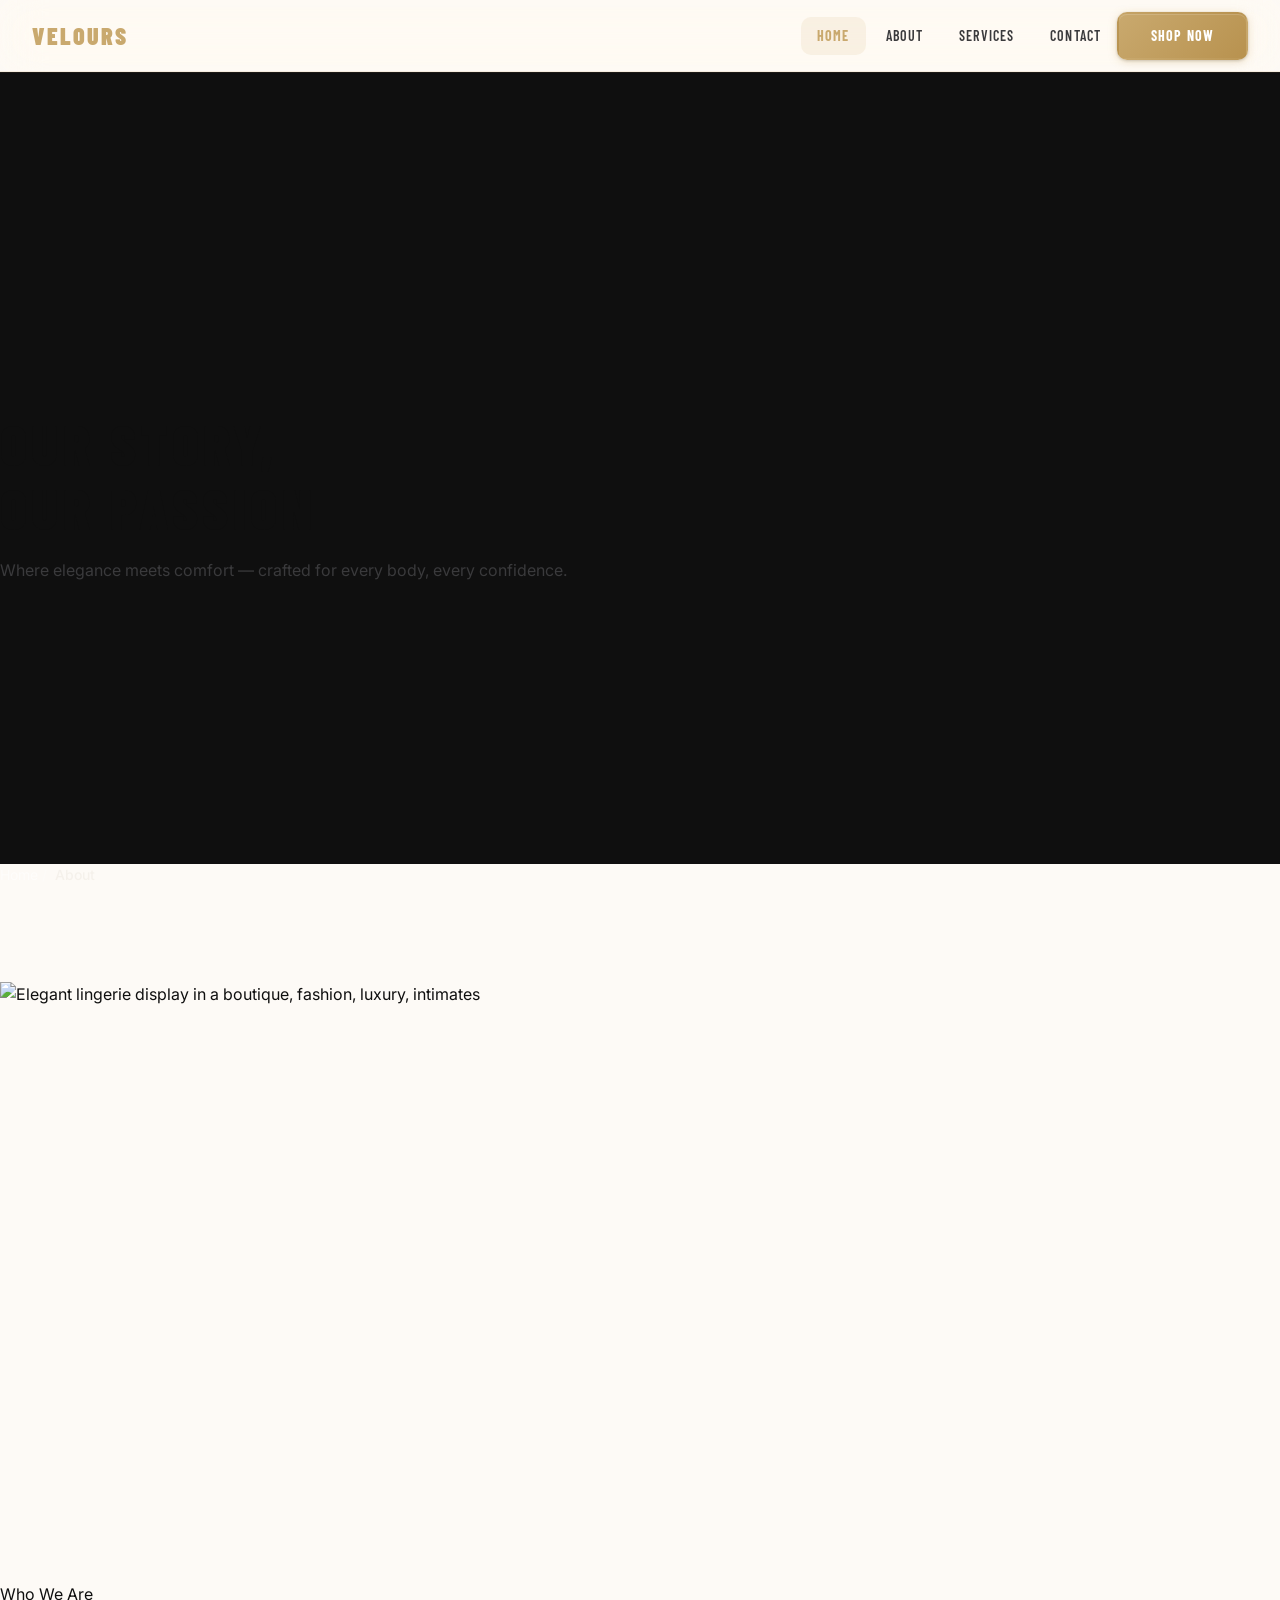
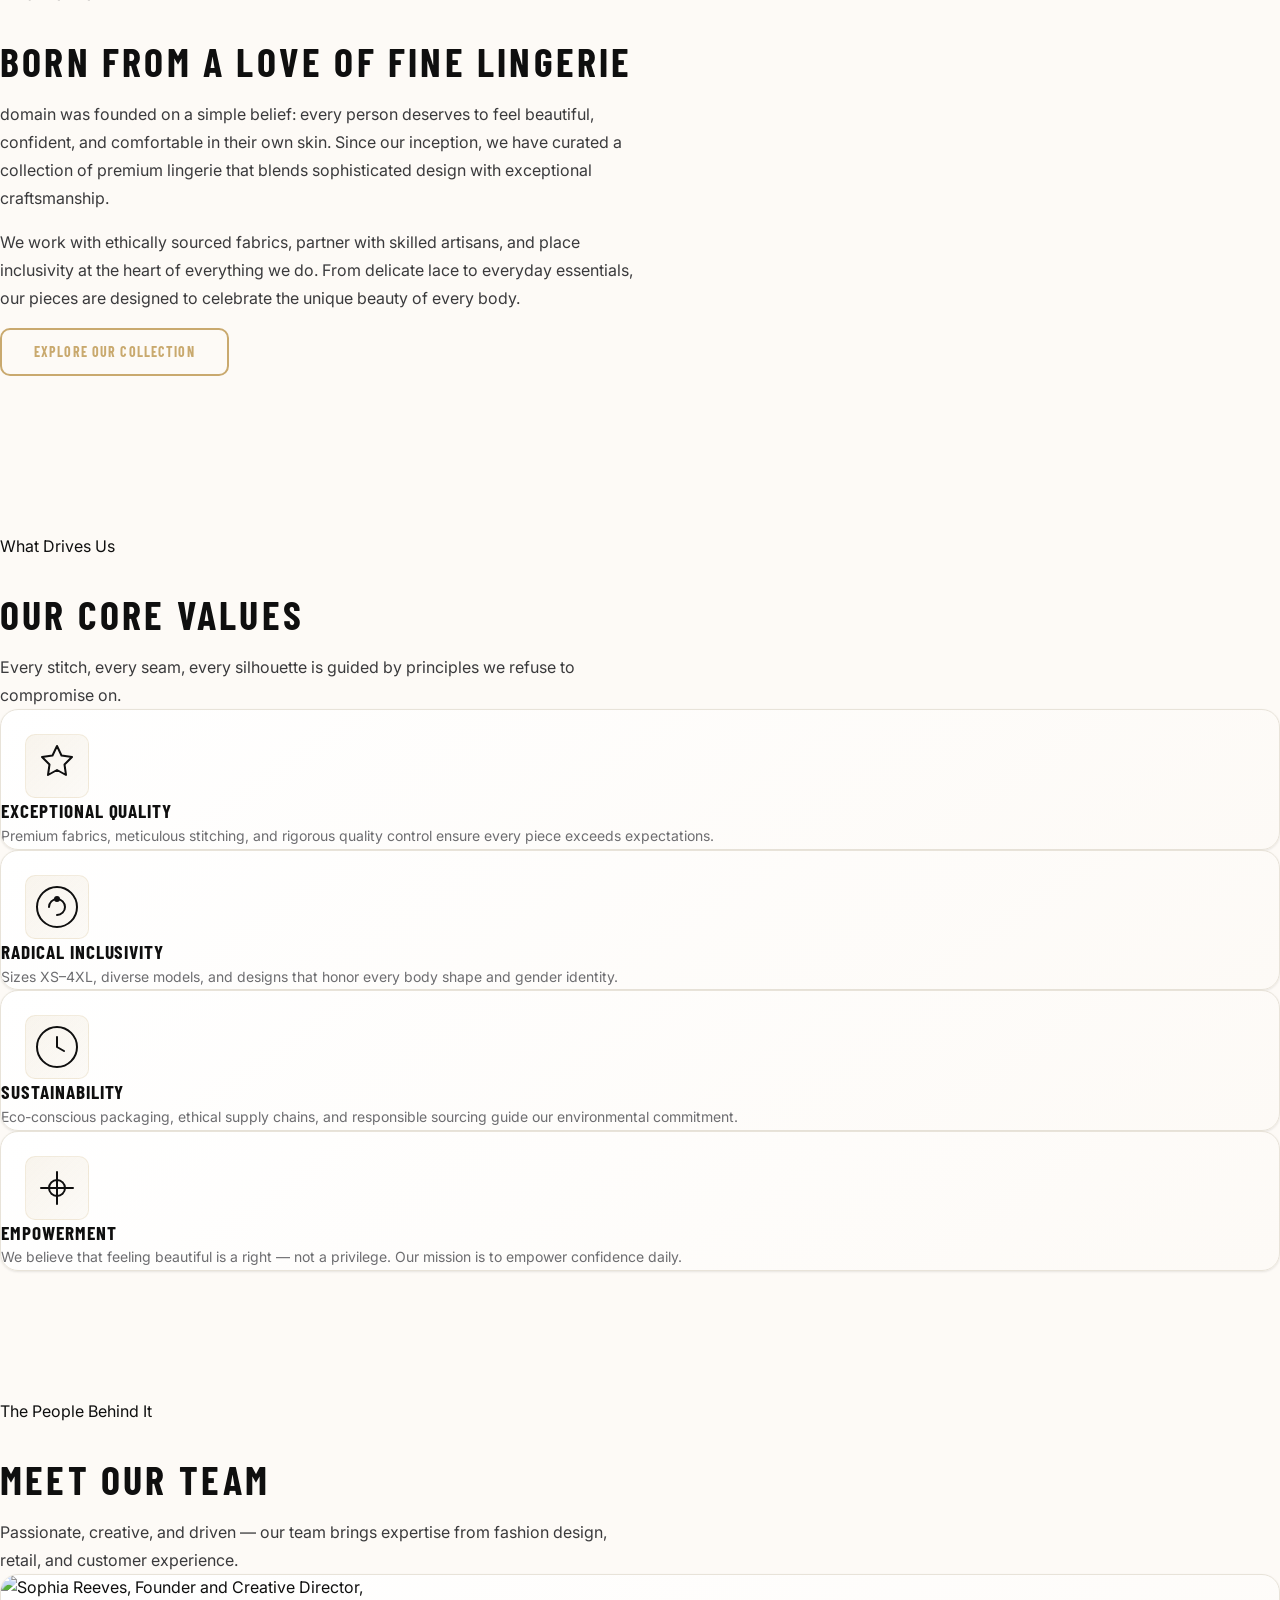
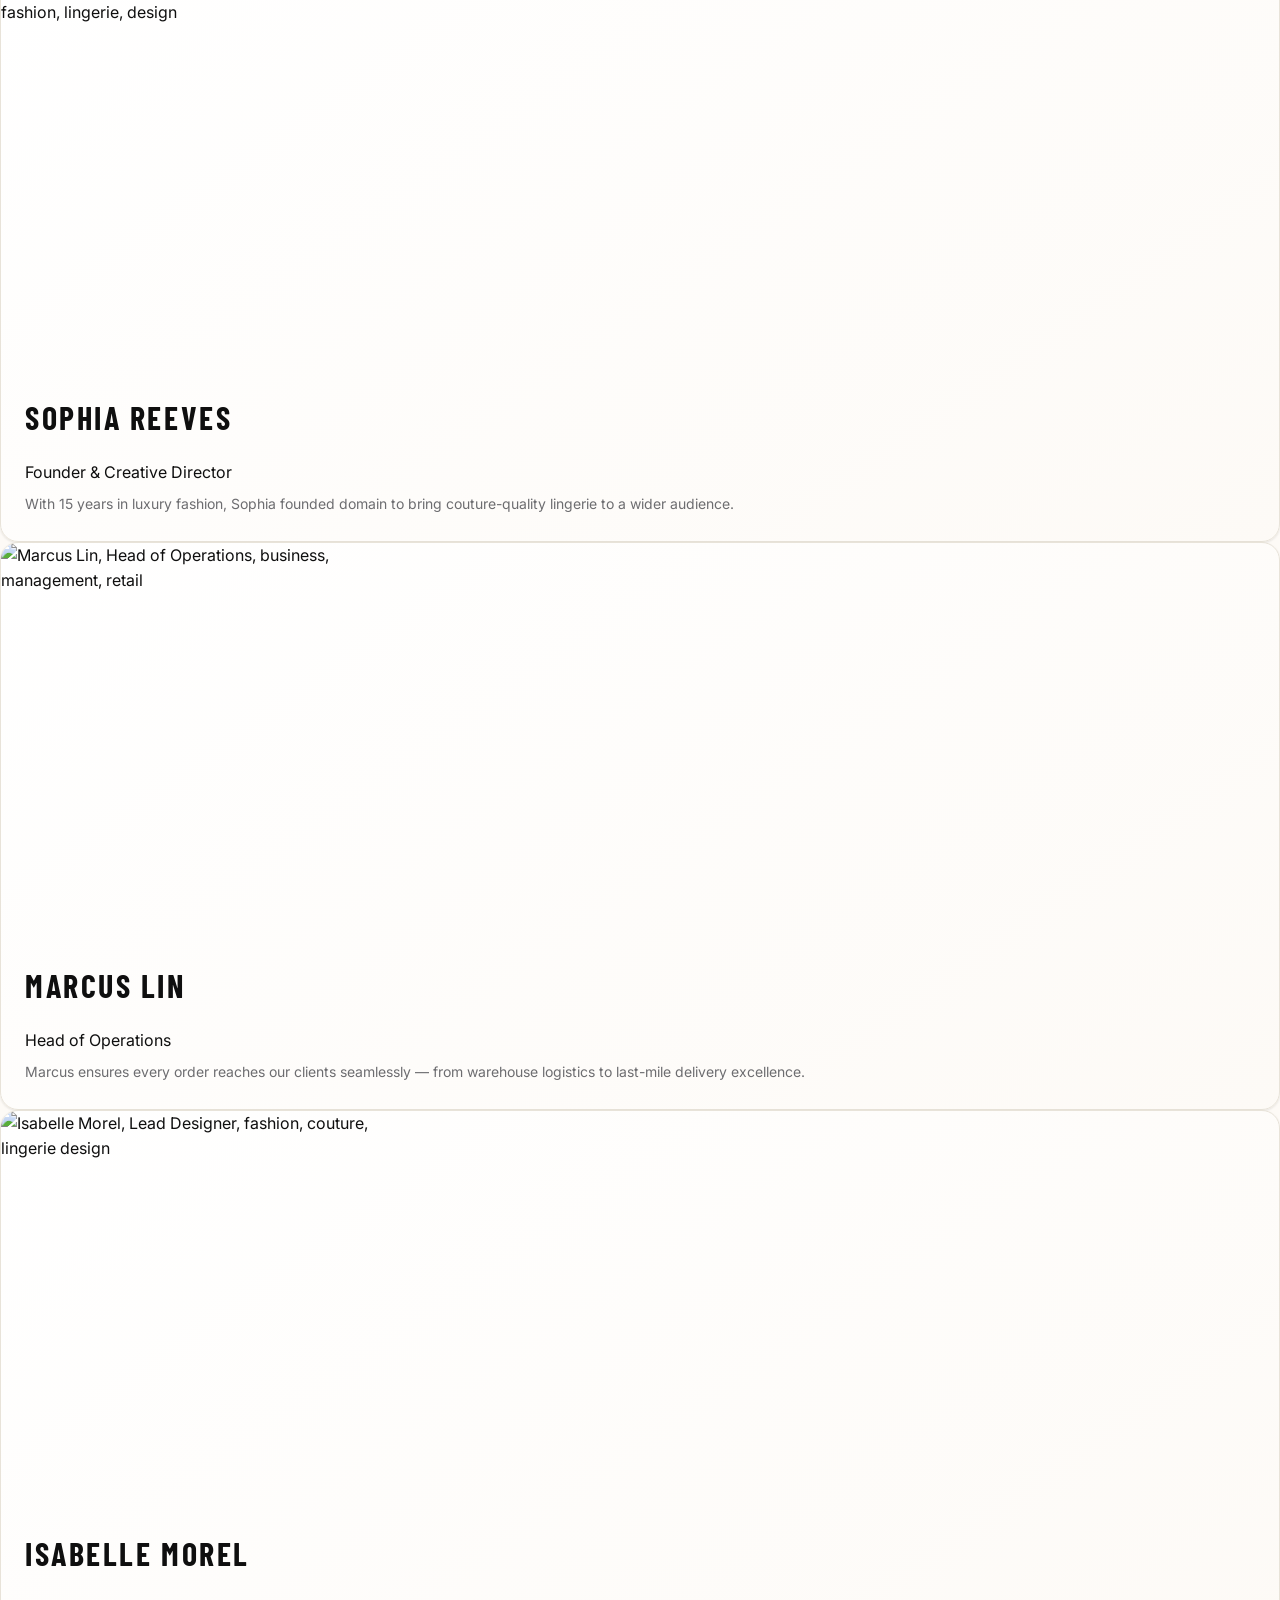
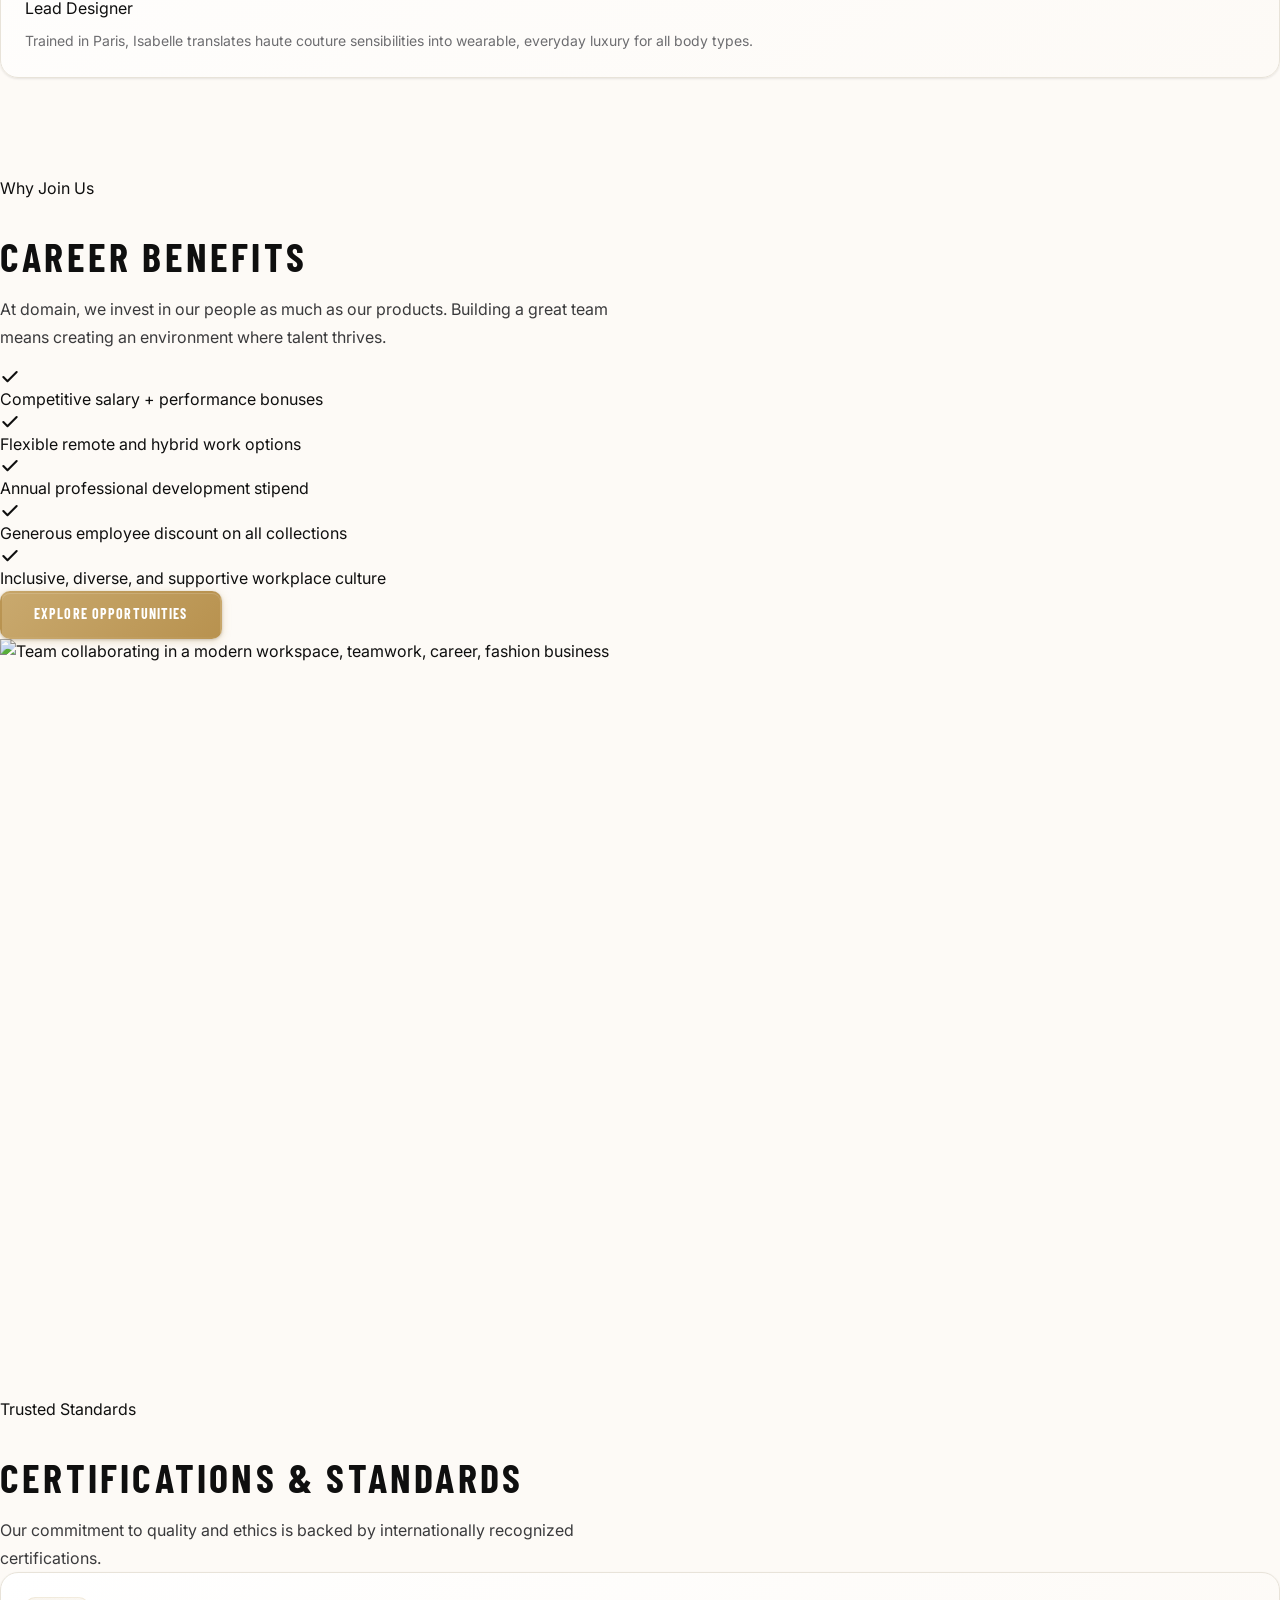
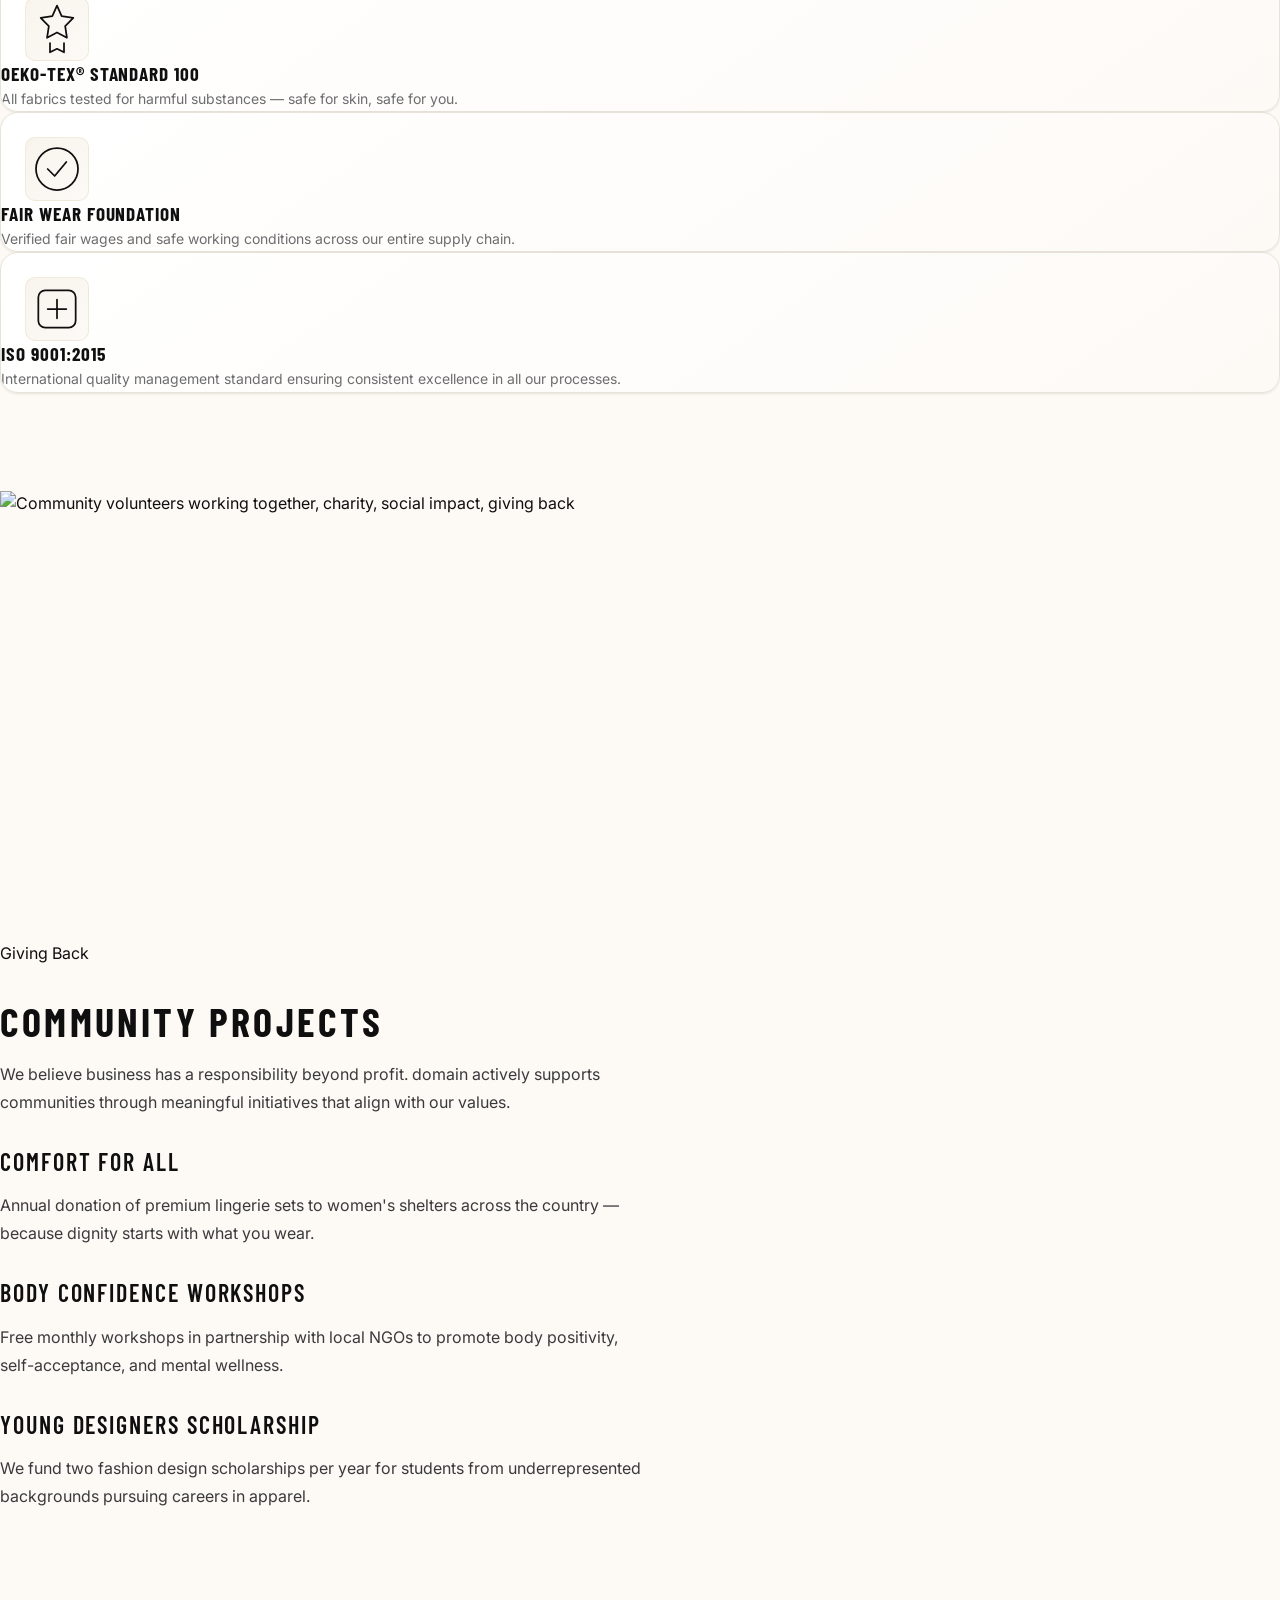
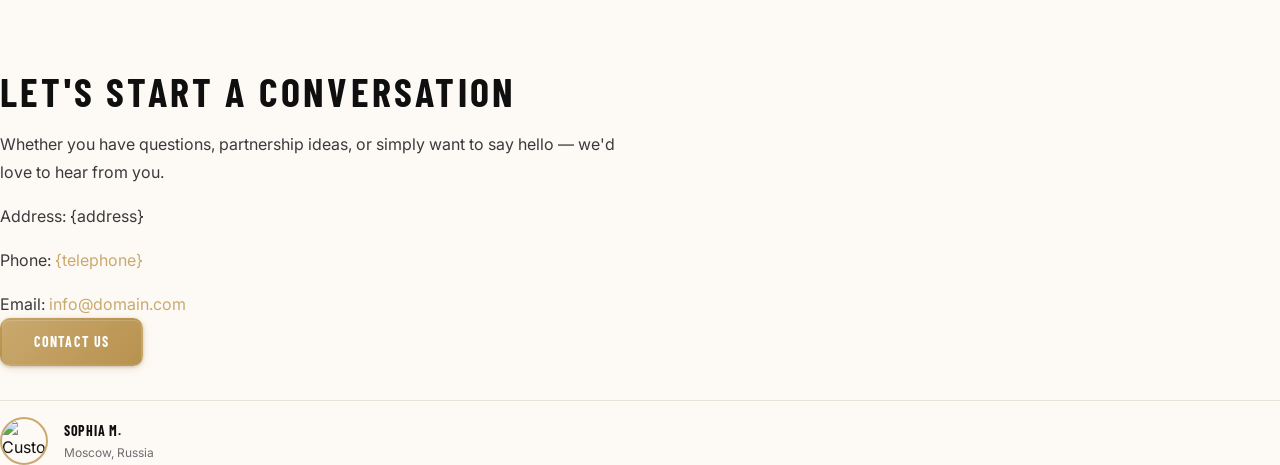
==== about.html @ e827fc66 "Initial commit: Batch msgbatch_01A84puMbPh1dYLcgkUMfbTE results" ====
<!doctype html>
<html lang="en">
 <head>
  <meta charset="UTF-8">
  <meta name="viewport" content="width=device-width, initial-scale=1.0">
  <title>About Us — domain</title>
  <meta name="description" content="Learn about domain — our story, our team, and our commitment to quality lingerie crafted with care for every body.">
  <meta property="og:title" content="About Us — domain">
  <meta property="og:description" content="Discover the story behind domain, our passionate team, and our dedication to elegant, comfortable lingerie.">
  <meta property="og:type" content="website">
  <meta property="og:url" content="https://domain.com/about.html">
  <meta property="og:image" content="https://images.unsplash.com/photo-1515886657613-9f3515b0c78f?w=1200&amp;q=80">
  <link rel="canonical" href="https://domain.com/about.html">
  <link rel="stylesheet" href="style.css">
  <link rel="icon" type="image/png" href="/favicon.png">
  <link rel="apple-touch-icon" href="/apple-touch-icon.png">
 </head>
 <body>
  <header class="l-header navbar navbar-expand-md sticky-top" role="banner">
   <div class="container">
    <a class="navbar-brand c-logo" href="/" aria-label="Velours Intimates — Home"> <span class="c-logo__text">VELOURS</span> </a>
    <button class="c-nav__toggle navbar-toggler" type="button" data-bs-toggle="collapse" data-bs-target="#navMenu" aria-controls="navMenu" aria-expanded="false" aria-label="Toggle navigation"><span class="navbar-toggler-icon"></span></button>
    <div class="collapse navbar-collapse" id="navMenu">
     <ul class="navbar-nav ms-auto c-nav__list" role="list">
      <li class="nav-item c-nav__item" role="listitem"><a class="nav-link c-nav__link is-active" href="/" aria-current="page">Home</a></li>
      <li class="nav-item c-nav__item" role="listitem"><a class="nav-link c-nav__link" href="about.html">About</a></li>
      <li class="nav-item c-nav__item" role="listitem"><a class="nav-link c-nav__link" href="services.html">Services</a></li>
      <li class="nav-item c-nav__item" role="listitem"><a class="nav-link c-nav__link" href="contact.html">Contact</a></li>
     </ul>
     <a href="contact.html" class="c-button c-button--primary ms-md-4">Shop Now</a>
    </div>
   </div>
  </header>
  <main id="main-content" role="main">
   <section class="l-section l-section--hero about-hero" aria-label="About hero">
    <div class="about-hero__overlay"></div>
    <div class="container position-relative z-1">
     <div class="row justify-content-center text-center">
      <div class="col-12 col-lg-8" data-aos="fade-up">
       <h1 class="about-hero__title">Our Story,
        <br>
        Our Passion</h1>
       <p class="about-hero__subtitle">Where elegance meets comfort — crafted for every body, every confidence.</p>
      </div>
     </div>
    </div>
   </section>
   <div class="container py-3">
    <nav aria-label="breadcrumb">
     <ol class="breadcrumb">
      <li class="breadcrumb-item"><a href="index.html">Home</a></li>
      <li class="breadcrumb-item active" aria-current="page">About</li>
     </ol>
    </nav>
   </div>
   <section class="l-section about-story" aria-labelledby="story-heading">
    <div class="container">
     <div class="row align-items-center g-5">
      <div class="col-12 col-md-6" data-aos="slide-right">
       <div class="ratio ratio-4x3 about-story__img-wrap">
        <img src="https://images.unsplash.com/photo-1483985988355-763728e1935b?w=800&amp;q=80" alt="Elegant lingerie display in a boutique, fashion, luxury, intimates" class="img-fluid about-story__img" width="800" height="600" loading="lazy">
       </div>
      </div>
      <div class="col-12 col-md-6" data-aos="slide-left">
       <span class="about-label">Who We Are</span>
       <h2 id="story-heading" class="about-section__title">Born From a Love of Fine Lingerie</h2>
       <p class="about-section__text">domain was founded on a simple belief: every person deserves to feel beautiful, confident, and comfortable in their own skin. Since our inception, we have curated a collection of premium lingerie that blends sophisticated design with exceptional craftsmanship.</p>
       <p class="about-section__text">We work with ethically sourced fabrics, partner with skilled artisans, and place inclusivity at the heart of everything we do. From delicate lace to everyday essentials, our pieces are designed to celebrate the unique beauty of every body.</p>
       <a href="services.html" class="c-button c-button--outline mt-3">Explore Our Collection</a>
      </div>
     </div>
    </div>
   </section>
   <section class="l-section about-values" aria-labelledby="values-heading">
    <div class="container">
     <div class="row justify-content-center text-center mb-5">
      <div class="col-12 col-lg-7" data-aos="fade-up">
       <span class="about-label">What Drives Us</span>
       <h2 id="values-heading" class="about-section__title">Our Core Values</h2>
       <p class="about-section__text">Every stitch, every seam, every silhouette is guided by principles we refuse to compromise on.</p>
      </div>
     </div>
     <div class="row g-4">
      <div class="col-12 col-sm-6 col-lg-3" data-aos="fade-up" data-aos-delay="0">
       <div class="c-card h-100">
        <div class="c-card__icon" aria-hidden="true">
         <svg xmlns="http://www.w3.org/2000/svg" viewBox="0 0 48 48" width="48" height="48" fill="none" stroke="currentColor" stroke-width="2" stroke-linecap="round" stroke-linejoin="round" role="img" aria-label="Quality icon">
          <path d="M24 4l4.5 9.5L39 15l-7.5 7.5L33 33l-9-5-9 5 1.5-10.5L9 15l10.5-1.5z" />
         </svg>
        </div>
        <h3 class="c-card__title">Exceptional Quality</h3>
        <p class="c-card__text">Premium fabrics, meticulous stitching, and rigorous quality control ensure every piece exceeds expectations.</p>
       </div>
      </div>
      <div class="col-12 col-sm-6 col-lg-3" data-aos="fade-up" data-aos-delay="100">
       <div class="c-card h-100">
        <div class="c-card__icon" aria-hidden="true">
         <svg xmlns="http://www.w3.org/2000/svg" viewBox="0 0 48 48" width="48" height="48" fill="none" stroke="currentColor" stroke-width="2" stroke-linecap="round" stroke-linejoin="round" role="img" aria-label="Inclusivity icon">
          <circle cx="24" cy="24" r="20" /> <path d="M16 24c0-4.4 3.6-8 8-8s8 3.6 8 8-3.6 8-8 8" /> <circle cx="24" cy="16" r="2" fill="currentColor" />
         </svg>
        </div>
        <h3 class="c-card__title">Radical Inclusivity</h3>
        <p class="c-card__text">Sizes XS–4XL, diverse models, and designs that honor every body shape and gender identity.</p>
       </div>
      </div>
      <div class="col-12 col-sm-6 col-lg-3" data-aos="fade-up" data-aos-delay="200">
       <div class="c-card h-100">
        <div class="c-card__icon" aria-hidden="true">
         <svg xmlns="http://www.w3.org/2000/svg" viewBox="0 0 48 48" width="48" height="48" fill="none" stroke="currentColor" stroke-width="2" stroke-linecap="round" stroke-linejoin="round" role="img" aria-label="Sustainability icon">
          <path d="M24 4C13 4 4 13 4 24s9 20 20 20 20-9 20-20S35 4 24 4z" /> <path d="M24 14v10l7 4" />
         </svg>
        </div>
        <h3 class="c-card__title">Sustainability</h3>
        <p class="c-card__text">Eco-conscious packaging, ethical supply chains, and responsible sourcing guide our environmental commitment.</p>
       </div>
      </div>
      <div class="col-12 col-sm-6 col-lg-3" data-aos="fade-up" data-aos-delay="300">
       <div class="c-card h-100">
        <div class="c-card__icon" aria-hidden="true">
         <svg xmlns="http://www.w3.org/2000/svg" viewBox="0 0 48 48" width="48" height="48" fill="none" stroke="currentColor" stroke-width="2" stroke-linecap="round" stroke-linejoin="round" role="img" aria-label="Empowerment icon">
          <path d="M24 8v32M8 24h32" /> <circle cx="24" cy="24" r="8" />
         </svg>
        </div>
        <h3 class="c-card__title">Empowerment</h3>
        <p class="c-card__text">We believe that feeling beautiful is a right — not a privilege. Our mission is to empower confidence daily.</p>
       </div>
      </div>
     </div>
    </div>
   </section>
   <section class="l-section about-team" aria-labelledby="team-heading">
    <div class="container">
     <div class="row justify-content-center text-center mb-5">
      <div class="col-12 col-lg-7" data-aos="fade-up">
       <span class="about-label">The People Behind It</span>
       <h2 id="team-heading" class="about-section__title">Meet Our Team</h2>
       <p class="about-section__text">Passionate, creative, and driven — our team brings expertise from fashion design, retail, and customer experience.</p>
      </div>
     </div>
     <div class="row g-4 justify-content-center">
      <div class="col-12 col-sm-6 col-lg-4" data-aos="fade-up" data-aos-delay="0">
       <div class="c-card c-card--team h-100 d-flex flex-column">
        <div class="ratio ratio-1x1 c-card__avatar-wrap">
         <img src="https://images.unsplash.com/photo-1580489944761-15a19d654956?w=400&amp;q=80" alt="Sophia Reeves, Founder and Creative Director, fashion, lingerie, design" class="c-card__avatar" width="400" height="400" loading="lazy">
        </div>
        <div class="c-card__body d-flex flex-column flex-grow-1">
         <h3 class="c-card__name">Sophia Reeves</h3>
         <span class="c-card__role">Founder &amp; Creative Director</span>
         <p class="c-card__text mt-auto">With 15 years in luxury fashion, Sophia founded domain to bring couture-quality lingerie to a wider audience.</p>
        </div>
       </div>
      </div>
      <div class="col-12 col-sm-6 col-lg-4" data-aos="fade-up" data-aos-delay="100">
       <div class="c-card c-card--team h-100 d-flex flex-column">
        <div class="ratio ratio-1x1 c-card__avatar-wrap">
         <img src="https://images.unsplash.com/photo-1507003211169-0a1dd7228f2d?w=400&amp;q=80" alt="Marcus Lin, Head of Operations, business, management, retail" class="c-card__avatar" width="400" height="400" loading="lazy">
        </div>
        <div class="c-card__body d-flex flex-column flex-grow-1">
         <h3 class="c-card__name">Marcus Lin</h3>
         <span class="c-card__role">Head of Operations</span>
         <p class="c-card__text mt-auto">Marcus ensures every order reaches our clients seamlessly — from warehouse logistics to last-mile delivery excellence.</p>
        </div>
       </div>
      </div>
      <div class="col-12 col-sm-6 col-lg-4" data-aos="fade-up" data-aos-delay="200">
       <div class="c-card c-card--team h-100 d-flex flex-column">
        <div class="ratio ratio-1x1 c-card__avatar-wrap">
         <img src="https://images.unsplash.com/photo-1487412720507-e7ab37603c6f?w=400&amp;q=80" alt="Isabelle Morel, Lead Designer, fashion, couture, lingerie design" class="c-card__avatar" width="400" height="400" loading="lazy">
        </div>
        <div class="c-card__body d-flex flex-column flex-grow-1">
         <h3 class="c-card__name">Isabelle Morel</h3>
         <span class="c-card__role">Lead Designer</span>
         <p class="c-card__text mt-auto">Trained in Paris, Isabelle translates haute couture sensibilities into wearable, everyday luxury for all body types.</p>
        </div>
       </div>
      </div>
     </div>
    </div>
   </section>
   <section class="l-section about-benefits" aria-labelledby="benefits-heading">
    <div class="container">
     <div class="row align-items-center g-5">
      <div class="col-12 col-md-6" data-aos="slide-left">
       <span class="about-label">Why Join Us</span>
       <h2 id="benefits-heading" class="about-section__title">Career Benefits</h2>
       <p class="about-section__text">At domain, we invest in our people as much as our products. Building a great team means creating an environment where talent thrives.</p>
       <ul class="about-benefits__list" role="list">
        <li class="about-benefits__item"><span class="about-benefits__icon" aria-hidden="true"> 
          <svg xmlns="http://www.w3.org/2000/svg" viewBox="0 0 24 24" width="20" height="20" fill="none" stroke="currentColor" stroke-width="2.5" stroke-linecap="round" stroke-linejoin="round">
           <polyline points="20 6 9 17 4 12" />
          </svg> 
         </span> Competitive salary + performance bonuses</li>
        <li class="about-benefits__item"><span class="about-benefits__icon" aria-hidden="true"> 
          <svg xmlns="http://www.w3.org/2000/svg" viewBox="0 0 24 24" width="20" height="20" fill="none" stroke="currentColor" stroke-width="2.5" stroke-linecap="round" stroke-linejoin="round">
           <polyline points="20 6 9 17 4 12" />
          </svg> 
         </span> Flexible remote and hybrid work options</li>
        <li class="about-benefits__item"><span class="about-benefits__icon" aria-hidden="true"> 
          <svg xmlns="http://www.w3.org/2000/svg" viewBox="0 0 24 24" width="20" height="20" fill="none" stroke="currentColor" stroke-width="2.5" stroke-linecap="round" stroke-linejoin="round">
           <polyline points="20 6 9 17 4 12" />
          </svg> 
         </span> Annual professional development stipend</li>
        <li class="about-benefits__item"><span class="about-benefits__icon" aria-hidden="true"> 
          <svg xmlns="http://www.w3.org/2000/svg" viewBox="0 0 24 24" width="20" height="20" fill="none" stroke="currentColor" stroke-width="2.5" stroke-linecap="round" stroke-linejoin="round">
           <polyline points="20 6 9 17 4 12" />
          </svg> 
         </span> Generous employee discount on all collections</li>
        <li class="about-benefits__item"><span class="about-benefits__icon" aria-hidden="true"> 
          <svg xmlns="http://www.w3.org/2000/svg" viewBox="0 0 24 24" width="20" height="20" fill="none" stroke="currentColor" stroke-width="2.5" stroke-linecap="round" stroke-linejoin="round">
           <polyline points="20 6 9 17 4 12" />
          </svg> 
         </span> Inclusive, diverse, and supportive workplace culture</li>
       </ul>
       <a href="contact.html" class="c-button c-button--primary mt-4">Explore Opportunities</a>
      </div>
      <div class="col-12 col-md-6" data-aos="slide-right">
       <div class="ratio ratio-4x3 about-story__img-wrap">
        <img src="https://images.unsplash.com/photo-1556761175-5973dc0f32e7?w=800&amp;q=80" alt="Team collaborating in a modern workspace, teamwork, career, fashion business" class="img-fluid about-story__img" width="800" height="600" loading="lazy">
       </div>
      </div>
     </div>
    </div>
   </section>
   <section class="l-section about-certs" aria-labelledby="certs-heading">
    <div class="container">
     <div class="row justify-content-center text-center mb-5">
      <div class="col-12 col-lg-7" data-aos="fade-up">
       <span class="about-label">Trusted Standards</span>
       <h2 id="certs-heading" class="about-section__title">Certifications &amp; Standards</h2>
       <p class="about-section__text">Our commitment to quality and ethics is backed by internationally recognized certifications.</p>
      </div>
     </div>
     <div class="row g-4 justify-content-center">
      <div class="col-12 col-sm-6 col-lg-4" data-aos="fade-up" data-aos-delay="0">
       <div class="c-card c-card--cert h-100 text-center">
        <div class="c-card__icon c-card__icon--lg" aria-hidden="true">
         <svg xmlns="http://www.w3.org/2000/svg" viewBox="0 0 48 48" width="56" height="56" fill="none" stroke="currentColor" stroke-width="1.5" stroke-linecap="round" stroke-linejoin="round">
          <path d="M24 4l4 9 10 1.5-7 7 1.5 10L24 27l-8.5 4.5L17 21.5 10 14.5 20 13z" /> <path d="M18 36v8l6-3 6 3v-8" />
         </svg>
        </div>
        <h3 class="c-card__title">OEKO-TEX® Standard 100</h3>
        <p class="c-card__text">All fabrics tested for harmful substances — safe for skin, safe for you.</p>
       </div>
      </div>
      <div class="col-12 col-sm-6 col-lg-4" data-aos="fade-up" data-aos-delay="100">
       <div class="c-card c-card--cert h-100 text-center">
        <div class="c-card__icon c-card__icon--lg" aria-hidden="true">
         <svg xmlns="http://www.w3.org/2000/svg" viewBox="0 0 48 48" width="56" height="56" fill="none" stroke="currentColor" stroke-width="1.5" stroke-linecap="round" stroke-linejoin="round">
          <circle cx="24" cy="24" r="18" /> <path d="M16 24l6 6 10-12" />
         </svg>
        </div>
        <h3 class="c-card__title">Fair Wear Foundation</h3>
        <p class="c-card__text">Verified fair wages and safe working conditions across our entire supply chain.</p>
       </div>
      </div>
      <div class="col-12 col-sm-6 col-lg-4" data-aos="fade-up" data-aos-delay="200">
       <div class="c-card c-card--cert h-100 text-center">
        <div class="c-card__icon c-card__icon--lg" aria-hidden="true">
         <svg xmlns="http://www.w3.org/2000/svg" viewBox="0 0 48 48" width="56" height="56" fill="none" stroke="currentColor" stroke-width="1.5" stroke-linecap="round" stroke-linejoin="round">
          <rect x="8" y="8" width="32" height="32" rx="6" /> <path d="M16 24h16M24 16v16" />
         </svg>
        </div>
        <h3 class="c-card__title">ISO 9001:2015</h3>
        <p class="c-card__text">International quality management standard ensuring consistent excellence in all our processes.</p>
       </div>
      </div>
     </div>
    </div>
   </section>
   <section class="l-section about-community" aria-labelledby="community-heading">
    <div class="container">
     <div class="row align-items-center g-5">
      <div class="col-12 col-md-6" data-aos="slide-right">
       <div class="ratio ratio-16x9 about-story__img-wrap">
        <img src="https://images.unsplash.com/photo-1593113598332-cd288d649433?w=800&amp;q=80" alt="Community volunteers working together, charity, social impact, giving back" class="img-fluid about-story__img" width="800" height="450" loading="lazy">
       </div>
      </div>
      <div class="col-12 col-md-6" data-aos="slide-left">
       <span class="about-label">Giving Back</span>
       <h2 id="community-heading" class="about-section__title">Community Projects</h2>
       <p class="about-section__text">We believe business has a responsibility beyond profit. domain actively supports communities through meaningful initiatives that align with our values.</p>
       <div class="about-community__projects">
        <div class="about-community__project">
         <h4 class="about-community__project-title">Comfort for All</h4>
         <p class="about-community__project-text">Annual donation of premium lingerie sets to women's shelters across the country — because dignity starts with what you wear.</p>
        </div>
        <div class="about-community__project">
         <h4 class="about-community__project-title">Body Confidence Workshops</h4>
         <p class="about-community__project-text">Free monthly workshops in partnership with local NGOs to promote body positivity, self-acceptance, and mental wellness.</p>
        </div>
        <div class="about-community__project">
         <h4 class="about-community__project-title">Young Designers Scholarship</h4>
         <p class="about-community__project-text">We fund two fashion design scholarships per year for students from underrepresented backgrounds pursuing careers in apparel.</p>
        </div>
       </div>
      </div>
     </div>
    </div>
   </section>
   <section class="l-section about-contact" aria-labelledby="contact-cta-heading">
    <div class="container">
     <div class="row justify-content-center text-center">
      <div class="col-12 col-lg-8" data-aos="fade-up">
       <h2 id="contact-cta-heading" class="about-section__title">Let's Start a Conversation</h2>
       <p class="about-section__text">Whether you have questions, partnership ideas, or simply want to say hello — we'd love to hear from you.</p>
       <div class="about-contact__info">
        <p class="about-contact__detail"><span class="about-contact__label">Address:</span> {address}</p>
        <p class="about-contact__detail"><span class="about-contact__label">Phone:</span> <a href="tel:{telephone}">{telephone}</a></p>
        <p class="about-contact__detail"><span class="about-contact__label">Email:</span> <a href="mailto:info@domain.com">info@domain.com</a></p>
       </div>
       <a href="contact.html" class="c-button c-button--primary mt-4">Contact Us</a>
      </div>
     </div>
    </div>
   </section>
  </main>
  <footer class="c-review__author">
   <div class="c-review__avatar" aria-hidden="true">
    <img src="https://images.unsplash.com/photo-1531746020798-e6953c6e8e04?w=80&amp;h=80&amp;fit=crop&amp;q=80" alt="Customer portrait, satisfied buyer, Velours Intimates review" width="48" height="48" loading="lazy">
   </div>
   <div>
    <cite class="c-review__name">Sophia M.</cite> <span class="c-review__location">Moscow, Russia</span>
   </div>
  </footer>
  <script src="script.js" defer></script>
 </body>
</html>
---- style.css ----
@import url('https://fonts.googleapis.com/css2?family=Barlow+Condensed:wght@400;600;700;900&family=Inter:wght@400;500;600;700&display=swap');

:root {
  --color-primary: #c9a96e;
  --color-primary-hover: #b8924f;
  --color-primary-active: #a07c3a;
  --color-secondary: #f8f4ef;
  --color-accent: #c9a96e;
  --color-accent-muted: rgba(201, 169, 110, 0.12);

  --color-neutral-900: #0f0f0f;
  --color-neutral-800: #1c1c1e;
  --color-neutral-700: #3a3a3c;
  --color-neutral-600: #48484a;
  --color-neutral-500: #6d6d70;
  --color-neutral-400: #98989d;
  --color-neutral-300: #c7c7cc;
  --color-neutral-200: #e8e3d9;
  --color-neutral-100: #f5f1eb;
  --color-neutral-50: #fdfaf6;

  --color-error: #dc2626;
  --color-success: #16a34a;
  --color-warning: #d97706;
  --color-text: var(--color-neutral-900);
  --color-text-muted: var(--color-neutral-500);
  --color-bg: var(--color-neutral-50);
  --color-bg-alt: var(--color-secondary);
  --color-border: var(--color-neutral-200);

  --font-primary: 'Barlow Condensed', 'Arial Narrow', ui-sans-serif, system-ui, -apple-system, BlinkMacSystemFont, 'Segoe UI', sans-serif;
  --font-secondary: 'Inter', ui-sans-serif, system-ui, -apple-system, BlinkMacSystemFont, 'Segoe UI', sans-serif;
  --font-family-base: var(--font-secondary);
  --font-family-mono: ui-monospace, 'SFMono-Regular', 'Consolas', 'Liberation Mono', monospace;

  --font-size-xs: 0.75rem;
  --font-size-sm: 0.875rem;
  --font-size-base: 1rem;
  --font-size-lg: 1.125rem;
  --font-size-xl: 1.5rem;
  --font-size-2xl: 2rem;
  --font-size-3xl: 2.5rem;
  --font-size-4xl: 3.5rem;

  --font-weight-regular: 400;
  --font-weight-medium: 500;
  --font-weight-semibold: 600;
  --font-weight-bold: 700;
  --font-weight-black: 900;

  --line-height-tight: 1.15;
  --line-height-snug: 1.35;
  --line-height-normal: 1.55;
  --line-height-relaxed: 1.75;

  --letter-spacing-tight: -0.02em;
  --letter-spacing-caps: 0.08em;
  --letter-spacing-wide: 0.05em;

  --space-xs: 0.25rem;
  --space-sm: 0.5rem;
  --space: 0.75rem;
  --space-md: 1rem;
  --space-lg: 1.5rem;
  --space-xl: 2rem;
  --space-2xl: 3rem;
  --space-3xl: 4rem;
  --space-4xl: 5rem;

  --container-max-width: 1280px;
  --container-padding-x: var(--space-lg);
  --logo-w: 160px;
  --logo-h: 44px;
  --nav-h: 72px;
  --header-h: 72px;
  --footer-h: auto;

  --border-radius-sm: 4px;
  --border-radius-md: 10px;
  --border-radius-lg: 18px;
  --border-radius-xl: 28px;
  --border-radius-full: 9999px;

  --shadow-sm: 0 1px 3px rgba(0,0,0,0.06), 0 1px 2px rgba(0,0,0,0.04);
  --shadow-md: 0 4px 12px rgba(0,0,0,0.08), 0 2px 4px rgba(0,0,0,0.04);
  --shadow-lg: 0 12px 32px rgba(0,0,0,0.12), 0 4px 8px rgba(0,0,0,0.06);
  --shadow-xl: 0 24px 56px rgba(0,0,0,0.16), 0 8px 16px rgba(0,0,0,0.08);
  --shadow-inset: inset 0 1px 3px rgba(0,0,0,0.07);
  --shadow-glossy: inset 0 1px 0 rgba(255,255,255,0.15), 0 1px 3px rgba(0,0,0,0.2);

  --transition-fast: 150ms cubic-bezier(0.4,0,0.2,1);
  --transition-base: 220ms cubic-bezier(0.4,0,0.2,1);
  --transition-slow: 350ms cubic-bezier(0.4,0,0.2,1);

  --z-dropdown: 900;
  --z-nav: 1000;
  --z-modal: 1100;
  --z-toast: 1200;

  --bp-sm: 480px;
  --bp-md: 768px;
  --bp-lg: 1024px;
  --bp-xl: 1280px;
}

*,
*::before,
*::after {
  box-sizing: border-box;
  margin: 0;
  padding: 0;
}

html {
  scroll-behavior: smooth;
  font-size: 16px;
  max-width: 100%;
  overflow-x: hidden;
  -webkit-text-size-adjust: 100%;
}

body {
  font-family: var(--font-family-base);
  font-size: var(--font-size-base);
  font-weight: var(--font-weight-regular);
  line-height: var(--line-height-normal);
  color: var(--color-text);
  background-color: var(--color-bg);
  max-width: 100%;
  overflow-x: hidden;
  -webkit-font-smoothing: antialiased;
  -moz-osx-font-smoothing: grayscale;
}

img,
svg,
video {
  max-width: 100%;
  height: auto;
  display: block;
}

.row {
  --bs-gutter-x: 1.5rem;
}

.ratio {
  overflow: hidden;
}

[class="col"] {
  min-width: 0;
}

pre,
code,
table {
  max-width: 100%;
  overflow: auto;
}

ul,
ol {
  list-style: none;
}

a {
  color: var(--color-primary);
  text-decoration: none;
  transition: color var(--transition-base);
}

a:hover {
  color: var(--color-primary-hover);
}

a:focus-visible {
  outline: 2px solid var(--color-primary);
  outline-offset: 3px;
  border-radius: var(--border-radius-sm);
}

button {
  cursor: pointer;
  border: none;
  background: none;
  font-family: inherit;
}

button:focus-visible {
  outline: 2px solid var(--color-primary);
  outline-offset: 3px;
}

blockquote {
  border-left: 4px solid var(--color-primary);
  padding-left: var(--space-lg);
  font-style: italic;
  color: var(--color-neutral-700);
}

hr {
  border: none;
  border-top: 1px solid var(--color-border);
  margin-block: var(--space-xl);
}

[id] {
  scroll-margin-top: var(--nav-h);
}

h1, .h1,
h2, .h2,
h3, .h3,
h4, .h4,
h5, .h5,
h6, .h6 {
  font-family: var(--font-primary);
  font-weight: var(--font-weight-bold);
  line-height: var(--line-height-tight);
  letter-spacing: var(--letter-spacing-caps);
  text-transform: uppercase;
  color: var(--color-neutral-900);
  margin-top: var(--space-xl);
  margin-bottom: var(--space-md);
  max-width: 65ch;
}

h1:first-child,
h2:first-child,
h3:first-child {
  margin-top: 0;
}

h1, .h1 {
  font-size: clamp(2.2rem, 5vw, var(--font-size-4xl));
  font-weight: var(--font-weight-black);
  letter-spacing: var(--letter-spacing-caps);
  line-height: var(--line-height-tight);
}

h2, .h2 {
  font-size: clamp(1.7rem, 3.5vw, var(--font-size-3xl));
  font-weight: var(--font-weight-bold);
}

h3, .h3 {
  font-size: clamp(1.3rem, 2.5vw, var(--font-size-2xl));
  font-weight: var(--font-weight-bold);
}

h4, .h4 {
  font-size: clamp(1.1rem, 2vw, var(--font-size-xl));
  font-weight: var(--font-weight-semibold);
}

h5, .h5 {
  font-size: var(--font-size-lg);
  font-weight: var(--font-weight-semibold);
}

h6, .h6 {
  font-size: var(--font-size-base);
  font-weight: var(--font-weight-semibold);
}

p {
  font-size: clamp(var(--font-size-base), 1.1vw, var(--font-size-lg));
  line-height: var(--line-height-relaxed);
  color: var(--color-neutral-700);
  max-width: 65ch;
  margin-bottom: var(--space-md);
}

p:last-child {
  margin-bottom: 0;
}

lead,
.lead {
  font-size: clamp(var(--font-size-lg), 1.5vw, var(--font-size-xl));
  line-height: var(--line-height-relaxed);
  font-weight: var(--font-weight-regular);
  color: var(--color-neutral-700);
}

small,
.text-small {
  font-size: var(--font-size-sm);
  line-height: var(--line-height-normal);
}

.u-sr-only {
  position: absolute;
  width: 1px;
  height: 1px;
  padding: 0;
  margin: -1px;
  overflow: hidden;
  clip: rect(0, 0, 0, 0);
  white-space: nowrap;
  border: 0;
}

.u-no-scroll {
  overflow: hidden;
}

.u-text-center {
  text-align: center;
}

.u-text-center p,
.u-text-center h1,
.u-text-center h2,
.u-text-center h3 {
  margin-left: auto;
  margin-right: auto;
}

.u-mt-sm { margin-top: var(--space-sm); }
.u-mt-md { margin-top: var(--space-md); }
.u-mt-lg { margin-top: var(--space-lg); }
.u-mt-xl { margin-top: var(--space-xl); }
.u-mt-2xl { margin-top: var(--space-2xl); }

.u-mb-sm { margin-bottom: var(--space-sm); }
.u-mb-md { margin-bottom: var(--space-md); }
.u-mb-lg { margin-bottom: var(--space-lg); }
.u-mb-xl { margin-bottom: var(--space-xl); }
.u-mb-2xl { margin-bottom: var(--space-2xl); }

.u-accent-text {
  color: var(--color-primary);
}

.u-caps {
  text-transform: uppercase;
  letter-spacing: var(--letter-spacing-caps);
  font-family: var(--font-primary);
  font-weight: var(--font-weight-bold);
}

.u-divider {
  width: 60px;
  height: 3px;
  background: linear-gradient(90deg, var(--color-primary), var(--color-primary-hover));
  border-radius: var(--border-radius-full);
  margin-block: var(--space-lg);
}

.u-divider--center {
  margin-inline: auto;
}

.l-container {
  width: 100%;
  max-width: var(--container-max-width);
  margin-inline: auto;
  padding-inline: var(--space-lg);
}

@media (min-width: 768px) {
  .l-container {
    padding-inline: var(--space-xl);
  }
}

.l-section {
  padding-block: clamp(var(--space-2xl), 6vw, var(--space-3xl));
}

.l-section--hero {
  position: relative;
  min-height: 88vh;
  display: flex;
  align-items: center;
  overflow: hidden;
  background-color: var(--color-neutral-900);
  background-size: cover;
  background-position: center;
  background-repeat: no-repeat;
  padding-block: 0;
}

.l-section--alt {
  background-color: var(--color-bg-alt);
}

.l-section--dark {
  background-color: var(--color-neutral-900);
  color: var(--color-neutral-100);
}

.l-section--dark h1,
.l-section--dark h2,
.l-section--dark h3,
.l-section--dark h4,
.l-section--dark h5,
.l-section--dark h6 {
  color: var(--color-neutral-100);
}

.l-section--dark p {
  color: var(--color-neutral-300);
}

.l-section--features {
  background: linear-gradient(180deg, var(--color-neutral-50) 0%, var(--color-secondary) 100%);
}

.l-section--collection {
  background-color: var(--color-neutral-50);
}

.l-section--ratings {
  background: linear-gradient(180deg, var(--color-secondary) 0%, var(--color-neutral-50) 100%);
}

.l-section--careers {
  background-color: var(--color-neutral-50);
}

.l-section--cta {
  background: linear-gradient(135deg, var(--color-neutral-900) 0%, #1a1206 60%, var(--color-neutral-800) 100%);
  position: relative;
  overflow: hidden;
  padding-block: clamp(var(--space-3xl), 8vw, var(--space-4xl));
}

.l-section--cta::before {
  content: '';
  position: absolute;
  top: -30%;
  right: -5%;
  width: 50%;
  aspect-ratio: 1;
  background: radial-gradient(circle, rgba(201,169,110,0.18) 0%, transparent 65%);
  pointer-events: none;
  z-index: 0;
}

.l-section--cta > .container {
  position: relative;
  z-index: 1;
}

.l-section--page-hero {
  background: linear-gradient(135deg, var(--color-neutral-900) 0%, #1c1408 70%, var(--color-neutral-800) 100%);
  position: relative;
  overflow: hidden;
  padding-block: clamp(var(--space-2xl), 6vw, var(--space-3xl));
}

.l-section--page-hero::after {
  content: '';
  position: absolute;
  inset: 0;
  background: radial-gradient(ellipse 80% 60% at 0% 50%, rgba(201,169,110,0.08) 0%, transparent 60%);
  pointer-events: none;
  z-index: 0;
}

.l-section--page-hero .container {
  position: relative;
  z-index: 1;
}

.l-section__title {
  font-family: var(--font-primary);
  font-size: clamp(2rem, 5vw, var(--font-size-4xl));
  font-weight: var(--font-weight-black);
  text-transform: uppercase;
  letter-spacing: var(--letter-spacing-caps);
  color: var(--color-neutral-100);
  margin-top: 0;
  margin-bottom: var(--space-md);
  max-width: 100%;
}

.l-section__subtitle {
  font-size: clamp(var(--font-size-base), 1.5vw, var(--font-size-lg));
  color: rgba(255,255,255,0.72);
  max-width: 60ch;
  line-height: var(--line-height-relaxed);
  margin-bottom: var(--space-md);
}

.l-grid {
  display: flex;
  flex-direction: column;
}

@media (min-width: 768px) {
  .l-grid {
    display: grid;
    grid-template-columns: repeat(2, 1fr);
    gap: var(--space-lg);
  }
}

@media (min-width: 1024px) {
  .l-grid {
    grid-template-columns: repeat(2, 1fr);
    gap: var(--space-xl);
  }
}

.l-footer {
  background: linear-gradient(180deg, var(--color-neutral-900) 0%, #0a0a0a 100%);
  color: var(--color-neutral-300);
  padding-top: var(--space-3xl);
  padding-bottom: var(--space-xl);
  border-top: 1px solid rgba(255,255,255,0.06);
}

.l-footer__top {
  padding-bottom: var(--space-2xl);
  border-bottom: 1px solid rgba(255,255,255,0.08);
  margin-bottom: var(--space-xl);
}

.l-footer__brand .c-logo__text {
  color: var(--color-neutral-100);
}

.l-footer__tagline {
  font-size: var(--font-size-sm);
  color: rgba(255,255,255,0.48);
  margin-top: var(--space-sm);
  margin-bottom: 0;
  max-width: 100%;
}

.l-footer__heading {
  font-family: var(--font-primary);
  font-size: var(--font-size-sm);
  font-weight: var(--font-weight-bold);
  text-transform: uppercase;
  letter-spacing: var(--letter-spacing-caps);
  color: var(--color-neutral-100);
  margin-bottom: var(--space-lg);
  margin-top: 0;
}

.l-footer__nav {
  display: flex;
  flex-direction: column;
  gap: var(--space-sm);
}

.l-footer__nav a {
  font-size: var(--font-size-sm);
  color: rgba(255,255,255,0.58);
  text-decoration: none;
  transition: color var(--transition-base);
  display: inline-flex;
  align-items: center;
  gap: var(--space-xs);
  padding-block: 2px;
}

.l-footer__nav a:hover {
  color: var(--color-primary);
}

.l-footer__nav a:focus-visible {
  outline: 2px solid var(--color-primary);
  outline-offset: 3px;
  border-radius: var(--border-radius-sm);
}

.l-footer__contact p {
  font-size: var(--font-size-sm);
  color: rgba(255,255,255,0.58);
  line-height: var(--line-height-relaxed);
  max-width: 100%;
  margin-bottom: var(--space-sm);
}

.l-footer__contact a {
  color: var(--color-primary);
  text-decoration: none;
}

.l-footer__contact a:hover {
  color: var(--color-primary-hover);
  text-decoration: underline;
}

.l-footer__bottom {
  display: flex;
  flex-wrap: wrap;
  align-items: center;
  justify-content: space-between;
  gap: var(--space-md);
}

.l-footer__copy {
  font-size: var(--font-size-sm);
  color: rgba(255,255,255,0.32);
  margin: 0;
  max-width: 100%;
}

.l-footer__legal {
  display: flex;
  flex-wrap: wrap;
  gap: var(--space-md);
}

.l-footer__legal a {
  font-size: var(--font-size-xs);
  color: rgba(255,255,255,0.32);
  text-decoration: none;
  transition: color var(--transition-base);
}

.l-footer__legal a:hover {
  color: var(--color-primary);
}

.l-footer__legal a:focus-visible {
  outline: 2px solid var(--color-primary);
  outline-offset: 2px;
  border-radius: var(--border-radius-sm);
}

.l-nav-wrapper {
  display: flex;
  align-items: center;
  justify-content: space-between;
  height: 100%;
  padding-inline: var(--space-lg);
  max-width: var(--container-max-width);
  margin-inline: auto;
}

@media (min-width: 768px) {
  .l-nav-wrapper {
    padding-inline: var(--space-xl);
  }
}

.l-header {
  position: sticky;
  top: 0;
  z-index: var(--z-nav);
  width: 100%;
  background: rgba(253,250,246,0.94);
  backdrop-filter: blur(20px) saturate(180%);
  -webkit-backdrop-filter: blur(20px) saturate(180%);
  border-bottom: 1px solid rgba(201,169,110,0.15);
  box-shadow: 0 1px 0 rgba(201,169,110,0.08), var(--shadow-sm);
  transition: background-color var(--transition-slow), box-shadow var(--transition-slow);
}

.navbar {
  height: var(--header-h);
  padding: 0;
  background: transparent !important;
}

.navbar > .container {
  height: var(--header-h);
  display: flex;
  align-items: center;
  justify-content: space-between;
  padding-inline: var(--space-lg);
  max-width: var(--container-max-width);
  margin-inline: auto;
  flex-wrap: nowrap;
}

@media (min-width: 768px) {
  .navbar > .container {
    padding-inline: var(--space-xl);
  }
}

.navbar-brand {
  font-family: var(--font-primary);
  font-size: clamp(1.2rem, 2vw, 1.5rem);
  font-weight: var(--font-weight-black);
  text-transform: uppercase;
  letter-spacing: var(--letter-spacing-caps);
  color: var(--color-neutral-900);
  text-decoration: none;
  padding: 0;
  line-height: 1;
  flex-shrink: 0;
  display: flex;
  align-items: center;
  gap: var(--space-sm);
}

.navbar-brand:hover,
.navbar-brand:focus {
  color: var(--color-primary);
}

.navbar-brand span {
  color: var(--color-primary);
}

.c-logo {
  display: flex;
  align-items: center;
  text-decoration: none;
  gap: var(--space-sm);
  flex-shrink: 0;
}

.c-logo__img {
  width: var(--logo-w);
  height: var(--logo-h);
  object-fit: contain;
}

.c-logo__text {
  font-family: var(--font-primary);
  font-size: clamp(1.2rem, 2vw, 1.5rem);
  font-weight: var(--font-weight-black);
  text-transform: uppercase;
  letter-spacing: var(--letter-spacing-caps);
  color: var(--color-neutral-900);
  line-height: 1;
}

.c-logo__text span {
  color: var(--color-primary);
}

.c-logo:hover .c-logo__text {
  color: var(--color-neutral-800);
}

.c-logo:focus-visible {
  outline: 2px solid var(--color-primary);
  outline-offset: 4px;
  border-radius: var(--border-radius-sm);
}

.navbar-collapse {
  display: flex !important;
  align-items: center;
  justify-content: flex-end;
  flex-grow: 1;
}

@media (max-width: 767.98px) {
  .navbar-collapse {
    display: none !important;
    position: fixed;
    top: var(--header-h);
    left: 0;
    right: 0;
    bottom: 0;
    background: rgba(15,15,15,0.97);
    backdrop-filter: blur(24px) saturate(180%);
    -webkit-backdrop-filter: blur(24px) saturate(180%);
    flex-direction: column;
    align-items: stretch;
    justify-content: flex-start;
    padding: var(--space-xl) var(--space-lg);
    overflow-y: auto;
    z-index: calc(var(--z-nav) - 1);
    transform: translateX(100%);
    transition: transform var(--transition-slow), display 0s;
  }

  .navbar-collapse.show,
  .navbar-collapse.collapsing {
    display: flex !important;
    transform: translateX(0);
    animation: slideInMenu var(--transition-slow) cubic-bezier(0.4,0,0.2,1) forwards;
  }
}

@keyframes slideInMenu {
  from {
    transform: translateX(100%);
  }
  to {
    transform: translateX(0);
  }
}

.c-nav__list,
.navbar-nav {
  display: flex;
  flex-direction: row;
  align-items: center;
  padding: 0;
  margin: 0;
  gap: var(--space-xs);
  list-style: none;
}

@media (max-width: 767.98px) {
  .c-nav__list,
  .navbar-nav {
    flex-direction: column;
    align-items: stretch;
    width: 100%;
    gap: var(--space-xs);
    margin-bottom: var(--space-xl);
  }
}

.c-nav__item,
.nav-item {
  width: auto;
}

@media (max-width: 767.98px) {
  .c-nav__item,
  .nav-item {
    width: 100%;
  }
}

.c-nav__link,
.navbar-nav .nav-link {
  display: block;
  padding: var(--space-sm) var(--space-md);
  font-family: var(--font-primary);
  font-size: var(--font-size-sm);
  font-weight: var(--font-weight-semibold);
  text-transform: uppercase;
  letter-spacing: var(--letter-spacing-caps);
  color: var(--color-neutral-700);
  text-decoration: none;
  border-radius: var(--border-radius-md);
  transition: color var(--transition-base), background-color var(--transition-base);
  white-space: nowrap;
}

.c-nav__link:hover,
.navbar-nav .nav-link:hover {
  color: var(--color-primary);
  background-color: var(--color-accent-muted);
}

.c-nav__link:focus-visible,
.navbar-nav .nav-link:focus-visible {
  outline: 2px solid var(--color-primary);
  outline-offset: 2px;
  color: var(--color-primary);
}

.c-nav__link.is-active,
.c-nav__link[aria-current="page"],
.navbar-nav .nav-link.active,
.navbar-nav .nav-link[aria-current="page"] {
  color: var(--color-primary);
  font-weight: var(--font-weight-bold);
  background-color: var(--color-accent-muted);
}

@media (max-width: 767.98px) {
  .c-nav__link,
  .navbar-nav .nav-link {
    color: rgba(255,255,255,0.85);
    font-size: var(--font-size-xl);
    font-weight: var(--font-weight-bold);
    padding: var(--space-md) var(--space-lg);
    border-radius: var(--border-radius-md);
    min-height: 56px;
    display: flex;
    align-items: center;
  }

  .c-nav__link:hover,
  .navbar-nav .nav-link:hover {
    color: var(--color-primary);
    background-color: rgba(201,169,110,0.1);
  }

  .c-nav__link.is-active,
  .c-nav__link[aria-current="page"],
  .navbar-nav .nav-link.active,
  .navbar-nav .nav-link[aria-current="page"] {
    color: var(--color-primary);
    background-color: rgba(201,169,110,0.12);
  }
}

@media (max-width: 767.98px) {
  .ms-md-4 {
    margin-left: 0 !important;
    width: 100%;
  }

  .ms-md-4.c-button {
    width: 100%;
    justify-content: center;
    margin-top: var(--space-sm);
  }
}

.c-nav__toggle,
.navbar-toggler {
  display: flex;
  flex-direction: column;
  justify-content: center;
  align-items: center;
  gap: 5px;
  width: 48px;
  height: 48px;
  padding: var(--space-sm);
  background: rgba(201,169,110,0.08);
  border: 1.5px solid rgba(201,169,110,0.3);
  border-radius: var(--border-radius-md);
  cursor: pointer;
  transition: border-color var(--transition-base), background-color var(--transition-base), box-shadow var(--transition-base);
  flex-shrink: 0;
  position: relative;
  z-index: calc(var(--z-nav) + 1);
}

.c-nav__toggle:hover,
.navbar-toggler:hover {
  border-color: var(--color-primary);
  background-color: var(--color-accent-muted);
  box-shadow: 0 0 0 3px rgba(201,169,110,0.15);
}

.c-nav__toggle:focus-visible,
.navbar-toggler:focus-visible,
.navbar-toggler:focus {
  outline: 2px solid var(--color-primary);
  outline-offset: 2px;
  box-shadow: 0 0 0 3px rgba(201,169,110,0.25);
}

.navbar-toggler-icon {
  background-image: url("data:image/svg+xml,%3csvg xmlns='http://www.w3.org/2000/svg' viewBox='0 0 30 30'%3e%3cpath stroke='%23c9a96e' stroke-linecap='round' stroke-miterlimit='10' stroke-width='2.2' d='M4 7h22M4 15h22M4 23h22'/%3e%3c/svg%3e");
  width: 24px;
  height: 24px;
}

.navbar-toggler[aria-expanded="true"] .navbar-toggler-icon {
  background-image: url("data:image/svg+xml,%3csvg xmlns='http://www.w3.org/2000/svg' viewBox='0 0 30 30'%3e%3cpath stroke='%23c9a96e' stroke-linecap='round' stroke-miterlimit='10' stroke-width='2.2' d='M6 6l18 18M24 6L6 24'/%3e%3c/svg%3e");
}

.c-nav__toggle .bar {
  display: block;
  width: 22px;
  height: 2px;
  background-color: var(--color-primary);
  border-radius: var(--border-radius-full);
  transition: transform var(--transition-base);
  transform-origin: center;
}

.c-nav__toggle[aria-expanded="true"] .bar:nth-child(1) {
  transform: translateY(7px) rotate(45deg);
}

.c-nav__toggle[aria-expanded="true"] .bar:nth-child(2) {
  transform: scaleX(0);
}

.c-nav__toggle[aria-expanded="true"] .bar:nth-child(3) {
  transform: translateY(-7px) rotate(-45deg);
}

@media (min-width: 768px) {
  .c-nav__toggle,
  .navbar-toggler {
    display: none !important;
  }
}

@media (max-width: 767.98px) {
  .l-header {
    height: auto;
    min-height: var(--header-h);
  }

  .navbar > .container {
    height: var(--header-h);
    padding-inline: var(--space-md);
  }
}

.c-button {
  display: inline-flex;
  align-items: center;
  justify-content: center;
  gap: var(--space-sm);
  padding: 0.65rem var(--space-xl);
  font-family: var(--font-primary);
  font-size: var(--font-size-sm);
  font-weight: var(--font-weight-bold);
  text-transform: uppercase;
  letter-spacing: var(--letter-spacing-caps);
  line-height: 1.2;
  text-decoration: none;
  border: 2px solid transparent;
  border-radius: var(--border-radius-md);
  cursor: pointer;
  transition:
    background-color var(--transition-base),
    color var(--transition-base),
    border-color var(--transition-base),
    box-shadow var(--transition-base),
    transform var(--transition-fast);
  white-space: nowrap;
  user-select: none;
  min-height: 48px;
  position: relative;
}

.c-button:active {
  transform: translateY(1px);
}

.c-button:focus-visible {
  outline: 2px solid var(--color-primary);
  outline-offset: 3px;
}

.c-button--primary {
  background: linear-gradient(135deg, var(--color-primary) 0%, var(--color-primary-hover) 100%);
  color: #fff;
  border-color: transparent;
  box-shadow: 0 2px 8px rgba(201,169,110,0.35), var(--shadow-glossy);
}

.c-button--primary:hover {
  background: linear-gradient(135deg, var(--color-primary-hover) 0%, var(--color-primary-active) 100%);
  border-color: transparent;
  color: #fff;
  box-shadow: 0 6px 20px rgba(201,169,110,0.45), var(--shadow-glossy);
  transform: translateY(-1px);
  text-decoration: none;
}

.c-button--primary:active {
  background: linear-gradient(135deg, var(--color-primary-active) 0%, var(--color-primary-hover) 100%);
  transform: translateY(1px);
  box-shadow: 0 2px 6px rgba(201,169,110,0.3);
}

.c-button--outline {
  background-color: transparent;
  color: var(--color-primary);
  border-color: var(--color-primary);
}

.c-button--outline:hover {
  background: linear-gradient(135deg, var(--color-primary) 0%, var(--color-primary-hover) 100%);
  color: #fff;
  box-shadow: 0 4px 12px rgba(201,169,110,0.3);
  text-decoration: none;
  transform: translateY(-1px);
}

.c-button--outline-light {
  background-color: transparent;
  color: var(--color-neutral-100);
  border-color: rgba(255,255,255,0.45);
}

.c-button--outline-light:hover {
  background-color: rgba(255,255,255,0.12);
  border-color: var(--color-neutral-100);
  color: var(--color-neutral-100);
  text-decoration: none;
  transform: translateY(-1px);
}

.c-button--ghost {
  background-color: transparent;
  color: var(--color-neutral-700);
  border-color: var(--color-border);
}

.c-button--ghost:hover {
  background-color: var(--color-accent-muted);
  color: var(--color-primary);
  border-color: var(--color-primary);
  text-decoration: none;
  transform: translateY(-1px);
}

.c-button--light {
  background: linear-gradient(135deg, #fff 0%, var(--color-neutral-100) 100%);
  color: var(--color-neutral-900);
  border-color: transparent;
  box-shadow: var(--shadow-glossy);
}

.c-button--light:hover {
  background: linear-gradient(135deg, var(--color-neutral-100) 0%, var(--color-neutral-200) 100%);
  color: var(--color-primary-active);
  box-shadow: var(--shadow-md);
  text-decoration: none;
  transform: translateY(-1px);
}

.c-button--lg {
  padding: var(--space-md) var(--space-2xl);
  font-size: var(--font-size-base);
  min-height: 56px;
}

.c-button--sm {
  padding: var(--space-xs) var(--space-md);
  font-size: var(--font-size-xs);
  min-height: 36px;
}

.c-button.is-disabled,
.c-button:disabled {
  filter: grayscale(0.4);
  cursor: not-allowed;
  pointer-events: none;
  box-shadow: none;
}

@media (max-width: 480px) {
  .c-button--block-mobile {
    width: 100%;
    justify-content: center;
  }
}

.hero-overlay {
  position: absolute;
  inset: 0;
  background: linear-gradient(
    135deg,
    rgba(15,15,15,0.88) 0%,
    rgba(15,15,15,0.52) 45%,
    rgba(201,169,110,0.08) 100%
  );
  z-index: 1;
  pointer-events: none;
}

.min-vh-hero {
  min-height: calc(88vh - var(--header-h));
  padding-block: clamp(var(--space-3xl), 8vw, var(--space-4xl));
}

.hero-eyebrow {
  display: inline-block;
  font-family: var(--font-primary);
  font-size: var(--font-size-sm);
  font-weight: var(--font-weight-bold);
  text-transform: uppercase;
  letter-spacing: var(--letter-spacing-caps);
  color: var(--color-primary);
  margin-bottom: var(--space-md);
  position: relative;
  padding-left: calc(var(--space-lg) + 4px);
}

.hero-eyebrow::before {
  content: '';
  position: absolute;
  left: 0;
  top: 50%;
  transform: translateY(-50%);
  width: var(--space-lg);
  height: 2px;
  background: var(--color-primary);
  border-radius: var(--border-radius-full);
}

.hero-title {
  font-family: var(--font-primary);
  font-size: clamp(2.8rem, 8vw, 5.5rem);
  font-weight: var(--font-weight-black);
  text-transform: uppercase;
  letter-spacing: var(--letter-spacing-caps);
  line-height: var(--line-height-tight);
  color: var(--color-neutral-100);
  max-width: 14ch;
  margin-bottom: var(--space-lg);
  margin-top: var(--space-sm);
}

.hero-title span {
  color: var(--color-primary);
}

.hero-subtitle {
  font-size: clamp(var(--font-size-base), 1.5vw, var(--font-size-lg));
  line-height: var(--line-height-relaxed);
  color: rgba(255,255,255,0.78);
  max-width: 52ch;
  margin-bottom: var(--space-xl);
}

.hero-cta-group {
  display: flex;
  flex-wrap: wrap;
  gap: var(--space-md);
  align-items: center;
}

.section-eyebrow {
  display: inline-block;
  font-family: var(--font-primary);
  font-size: var(--font-size-xs);
  font-weight: var(--font-weight-bold);
  text-transform: uppercase;
  letter-spacing: 0.14em;
  color: var(--color-primary);
  margin-bottom: var(--space-sm);
  background: var(--color-accent-muted);
  padding: var(--space-xs) var(--space-md);
  border-radius: var(--border-radius-full);
  border: 1px solid rgba(201,169,110,0.2);
}

.section-eyebrow--light {
  color: var(--color-primary);
  background: rgba(201,169,110,0.15);
  border-color: rgba(201,169,110,0.3);
}

.section-title {
  font-family: var(--font-primary);
  font-size: clamp(1.8rem, 4vw, var(--font-size-3xl));
  font-weight: var(--font-weight-black);
  text-transform: uppercase;
  letter-spacing: var(--letter-spacing-caps);
  color: var(--color-neutral-900);
  margin-top: var(--space-sm);
  margin-bottom: var(--space-md);
}

.section-title--light {
  color: var(--color-neutral-100);
}

.section-subtitle {
  font-size: clamp(var(--font-size-base), 1.3vw, var(--font-size-lg));
  color: var(--color-neutral-500);
  max-width: 60ch;
  line-height: var(--line-height-relaxed);
  margin-bottom: var(--space-xl);
}

.section-subtitle--light {
  color: rgba(255,255,255,0.7);
}

.text-center .section-title,
.text-center .section-eyebrow,
.text-center .section-subtitle {
  margin-inline: auto;
}

.cta-btn-group {
  display: flex;
  flex-wrap: wrap;
  gap: var(--space-md);
  align-items: center;
  justify-content: center;
}

.c-card {
  display: flex;
  flex-direction: column;
  height: 100%;
  background: linear-gradient(145deg, #fff 0%, var(--color-neutral-50) 100%);
  border: 1px solid var(--color-border);
  border-radius: var(--border-radius-lg);
  overflow: hidden;
  box-shadow: var(--shadow-sm);
  transition: box-shadow var(--transition-slow), transform var(--transition-slow);
}

.c-card:hover {
  box-shadow: var(--shadow-lg);
  transform: translateY(-6px);
}

.c-card__icon {
  display: flex;
  align-items: center;
  justify-content: center;
  width: 64px;
  height: 64px;
  background: linear-gradient(135deg, var(--color-accent-muted) 0%, rgba(201,169,110,0.05) 100%);
  border-radius: var(--border-radius-md);
  margin: var(--space-lg) var(--space-lg) 0;
  font-size: 1.8rem;
  border: 1px solid rgba(201,169,110,0.18);
  flex-shrink: 0;
}

.c-card__media {
  position: relative;
  overflow: hidden;
}

.c-card__media img {
  width: 100%;
  height: 100%;
  object-fit: cover;
  transition: transform var(--transition-slow);
}

.c-card:hover .c-card__media img {
  transform: scale(1.05);
}

.c-card__body {
  display: flex;
  flex-direction: column;
  flex: 1;
  padding: var(--space-lg);
  gap: var(--space-sm);
}

.c-card__label {
  font-family: var(--font-primary);
  font-size: var(--font-size-xs);
  font-weight: var(--font-weight-bold);
  text-transform: uppercase;
  letter-spacing: var(--letter-spacing-caps);
  color: var(--color-primary);
}

.c-card__title {
  font-family: var(--font-primary);
  font-size: clamp(1.1rem, 1.5vw, var(--font-size-xl));
  font-weight: var(--font-weight-bold);
  text-transform: uppercase;
  letter-spacing: var(--letter-spacing-wide);
  color: var(--color-neutral-900);
  line-height: var(--line-height-snug);
  margin: 0;
  max-width: 100%;
}

.c-card__text {
  font-size: var(--font-size-sm);
  color: var(--color-neutral-500);
  line-height: var(--line-height-relaxed);
  flex: 1;
  margin: 0;
  max-width: 100%;
}

.c-card__footer {
  padding: 0 var(--space-lg) var(--space-lg);
  margin-top: auto;
}

.c-card--featured {
  border-color: var(--color-primary);
  box-shadow: 0 0 0 1px var(--color-primary), var(--shadow-md);
}

.c-card--dark {
  background: linear-gradient(145deg, var(--color-neutral-800) 0%, var(--color-neutral-900) 100%);
  border-color: var(--color-neutral-700);
}

.c-card--dark .c-card__title {
  color: var(--color-neutral-100);
}

.c-card--dark .c-card__text {
  color: var(--color-neutral-300);
}

.c-product-card {
  display: flex;
  flex-direction: column;
  height: 100%;
  background: linear-gradient(145deg, #fff 0%, var(--color-neutral-50) 100%);
  border-radius: var(--border-radius-lg);
  overflow: hidden;
  box-shadow: var(--shadow-sm);
  transition: box-shadow var(--transition-slow), transform var(--transition-slow);
  border: 1px solid var(--color-border);
}

.c-product-card:hover {
  box-shadow: var(--shadow-xl);
  transform: translateY(-8px);
}

.c-product-card__media {
  overflow: hidden;
  border-radius: 0;
}

.c-product-card__media img {
  width: 100%;
  height: 100%;
  object-fit: cover;
  transition: transform 600ms cubic-bezier(0.4,0,0.2,1);
}

.c-product-card:hover .c-product-card__media img {
  transform: scale(1.07);
}

.c-product-card__body {
  display: flex;
  flex-direction: column;
  flex: 1;
  padding: var(--space-lg);
  gap: var(--space-sm);
}

.c-product-card__title {
  font-family: var(--font-primary);
  font-size: clamp(1.2rem, 1.8vw, var(--font-size-xl));
  font-weight: var(--font-weight-bold);
  text-transform: uppercase;
  letter-spacing: var(--letter-spacing-wide);
  color: var(--color-neutral-900);
  line-height: var(--line-height-snug);
  margin: 0;
  max-width: 100%;
}

.c-product-card__category {
  font-size: var(--font-size-xs);
  font-weight: var(--font-weight-semibold);
  text-transform: uppercase;
  letter-spacing: var(--letter-spacing-caps);
  color: var(--color-primary);
  margin: 0;
  max-width: 100%;
}

.c-product-card__badge {
  position: absolute;
  top: var(--space-md);
  left: var(--space-md);
  z-index: 2;
  display: inline-flex;
  align-items: center;
  padding: var(--space-xs) var(--space-sm);
  background: linear-gradient(135deg, var(--color-primary) 0%, var(--color-primary-hover) 100%);
  color: #fff;
  font-family: var(--font-primary);
  font-size: var(--font-size-xs);
  font-weight: var(--font-weight-bold);
  text-transform: uppercase;
  letter-spacing: var(--letter-spacing-caps);
  border-radius: var(--border-radius-full);
  box-shadow: var(--shadow-sm);
}

.ratio-3x4 {
  --bs-aspect-ratio: 133.333%;
}

.c-review {
  background: linear-gradient(145deg, #fff 0%, var(--color-neutral-50) 100%);
  border: 1px solid var(--color-border);
  border-radius: var(--border-radius-lg);
  padding: var(--space-xl);
  display: flex;
  flex-direction: column;
  gap: var(--space-md);
  height: 100%;
  box-shadow: var(--shadow-sm);
  transition: box-shadow var(--transition-slow), transform var(--transition-slow);
  border-left: none;
  font-style: normal;
  position: relative;
}

.c-review::before {
  content: '201C';
  position: absolute;
  top: var(--space-md);
  right: var(--space-lg);
  font-size: 4.5rem;
  line-height: 1;
  color: var(--color-primary);
  font-family: Georgia, serif;
  font-style: normal;
  pointer-events: none;
}

.c-review:hover {
  box-shadow: var(--shadow-lg);
  transform: translateY(-4px);
}

.c-review__stars {
  display: flex;
  gap: 3px;
  align-items: center;
}

.c-review__star {
  font-size: 1rem;
  color: var(--color-primary);
  line-height: 1;
}

.c-review__star::before {
  content: '★';
}

.c-review__star--empty {
  color: var(--color-neutral-300);
}

.c-review__text {
  font-size: var(--font-size-base);
  color: var(--color-neutral-700);
  line-height: var(--line-height-relaxed);
  font-style: italic;
  flex: 1;
  margin: 0;
  max-width: 100%;
}

.c-review__author {
  display: flex;
  align-items: center;
  gap: var(--space-md);
  margin-top: auto;
  padding-top: var(--space-md);
  border-top: 1px solid var(--color-border);
}

.c-review__avatar {
  position: relative;
  flex-shrink: 0;
}

.c-review__avatar img {
  width: 48px;
  height: 48px;
  border-radius: 50%;
  object-fit: cover;
  border: 2px solid var(--color-primary);
  flex-shrink: 0;
}

.c-review__name {
  font-family: var(--font-primary);
  font-size: var(--font-size-sm);
  font-weight: var(--font-weight-bold);
  text-transform: uppercase;
  letter-spacing: var(--letter-spacing-wide);
  color: var(--color-neutral-900);
  display: block;
  font-style: normal;
}

.c-review__location {
  font-size: var(--font-size-xs);
  color: var(--color-neutral-500);
  display: block;
  margin-top: 2px;
}

.c-job-card {
  background: linear-gradient(145deg, #fff 0%, var(--color-neutral-50) 100%);
  border: 1px solid var(--color-border);
  border-radius: var(--border-radius-lg);
  padding: var(--space-xl);
  display: flex;
  flex-direction: column;
  gap: var(--space-md);
  box-shadow: var(--shadow-sm);
  transition: box-shadow var(--transition-slow), transform var(--transition-slow), border-color var(--transition-base);
}

.c-job-card:hover {
  box-shadow: var(--shadow-lg);
  transform: translateY(-4px);
  border-color: var(--color-primary);
}

.c-job-card__header {
  display: flex;
  align-items: flex-start;
  gap: var(--space-md);
}

.c-job-card__icon {
  display: flex;
  align-items: center;
  justify-content: center;
  width: 52px;
  height: 52px;
  min-width: 52px;
  background: linear-gradient(135deg, var(--color-accent-muted) 0%, rgba(201,169,110,0.05) 100%);
  border-radius: var(--border-radius-md);
  font-size: 1.5rem;
  border: 1px solid rgba(201,169,110,0.18);
  flex-direction: column;
  gap: var(--space-xs);
}

.c-job-card__title {
  font-family: var(--font-primary);
  font-size: clamp(1.1rem, 1.5vw, var(--font-size-xl));
  font-weight: var(--font-weight-bold);
  text-transform: uppercase;
  letter-spacing: var(--letter-spacing-wide);
  color: var(--color-neutral-900);
  margin: 0;
  max-width: 100%;
  line-height: var(--line-height-snug);
}

.c-job-card__type {
  display: inline-flex;
  align-items: center;
  padding: 2px var(--space-sm);
  background: var(--color-accent-muted);
  color: var(--color-primary-active);
  font-family: var(--font-primary);
  font-size: var(--font-size-xs);
  font-weight: var(--font-weight-bold);
  text-transform: uppercase;
  letter-spacing: var(--letter-spacing-caps);
  border-radius: var(--border-radius-full);
  border: 1px solid rgba(201,169,110,0.25);
  margin-top: var(--space-xs);
}

.c-job-card__desc {
  font-size: var(--font-size-sm);
  color: var(--color-neutral-500);
  line-height: var(--line-height-relaxed);
  margin: 0;
  max-width: 100%;
}

.c-job-card__link {
  display: inline-flex;
  align-items: center;
  gap: var(--space-xs);
  font-family: var(--font-primary);
  font-size: var(--font-size-sm);
  font-weight: var(--font-weight-bold);
  text-transform: uppercase;
  letter-spacing: var(--letter-spacing-caps);
  color: var(--color-primary);
  text-decoration: none;
  transition: color var(--transition-base), gap var(--transition-base);
  margin-top: auto;
  padding-top: var(--space-sm);
}

.c-job-card__link:hover {
  color: var(--color-primary-hover);
  gap: var(--space-sm);
}

.c-job-card__link::after {
  content: '→';
  transition: transform var(--transition-base);
}

.c-job-card__link:hover::after {
  transform: translateX(3px);
}

.c-avatar {
  width: 80px;
  height: 80px;
  border-radius: 50%;
  object-fit: cover;
  border: 3px solid var(--color-border);
  flex-shrink: 0;
  aspect-ratio: 1 / 1;
}

.c-avatar--lg {
  width: 120px;
  height: 120px;
}

.c-hero {
  position: relative;
  min-height: 88vh;
  display: flex;
  align-items: center;
  overflow: hidden;
  background-color: var(--color-neutral-900);
  background-attachment: fixed;
  background-size: cover;
  background-position: center;
  background-repeat: no-repeat;
}

@media (max-width: 768px) {
  .c-hero {
    background-attachment: scroll;
    min-height: 75vh;
  }
}

.c-hero__overlay {
  position: absolute;
  inset: 0;
  background: linear-gradient(
    135deg,
    rgba(15,15,15,0.88) 0%,
    rgba(15,15,15,0.50) 50%,
    rgba(201,169,110,0.1) 100%
  );
  z-index: 1;
}

.c-hero__fog {
  position: absolute;
  inset: 0;
  background: radial-gradient(
    ellipse 80% 60% at 50% 100%,
    rgba(201,169,110,0.07) 0%,
    transparent 70%
  );
  z-index: 1;
  pointer-events: none;
}

.c-hero__content {
  position: relative;
  z-index: 2;
  padding-block: clamp(var(--space-3xl), 10vw, var(--space-4xl));
}

.c-hero__eyebrow {
  display: inline-block;
  font-family: var(--font-primary);
  font-size: var(--font-size-sm);
  font-weight: var(--font-weight-bold);
  text-transform: uppercase;
  letter-spacing: var(--letter-spacing-caps);
  color: var(--color-primary);
  margin-bottom: var(--space-md);
}

.c-hero__title {
  font-family: var(--font-primary);
  font-size: clamp(2.6rem, 7vw, 5.5rem);
  font-weight: var(--font-weight-black);
  text-transform: uppercase;
  letter-spacing: var(--letter-spacing-caps);
  line-height: var(--line-height-tight);
  color: var(--color-neutral-100);
  max-width: 14ch;
  margin-bottom: var(--space-lg);
  margin-top: 0;
}

.c-hero__title span {
  color: var(--color-primary);
}

.c-hero__text {
  font-size: clamp(var(--font-size-base), 1.5vw, var(--font-size-lg));
  line-height: var(--line-height-relaxed);
  color: rgba(255,255,255,0.78);
  max-width: 52ch;
  margin-bottom: var(--space-xl);
}

.c-hero__actions {
  display: flex;
  flex-wrap: wrap;
  gap: var(--space-md);
  align-items: center;
}

.c-section-header {
  margin-bottom: var(--space-2xl);
}

.c-section-header__eyebrow {
  display: inline-block;
  font-family: var(--font-primary);
  font-size: var(--font-size-sm);
  font-weight: var(--font-weight-bold);
  text-transform: uppercase;
  letter-spacing: var(--letter-spacing-caps);
  color: var(--color-primary);
  margin-bottom: var(--space-sm);
}

.c-section-header__title {
  font-family: var(--font-primary);
  font-size: clamp(1.6rem, 3.5vw, var(--font-size-3xl));
  font-weight: var(--font-weight-black);
  text-transform: uppercase;
  letter-spacing: var(--letter-spacing-caps);
  color: var(--color-neutral-900);
  margin-top: 0;
  margin-bottom: var(--space-md);
}

.c-section-header__text {
  font-size: clamp(var(--font-size-base), 1.2vw, var(--font-size-lg));
  color: var(--color-neutral-500);
  max-width: 60ch;
  line-height: var(--line-height-relaxed);
  margin: 0;
}

.c-form {
  width: 100%;
}

.c-form__group {
  display: flex;
  flex-direction: column;
  gap: var(--space-xs);
  margin-bottom: var(--space-md);
}

.c-form__label {
  font-family: var(--font-primary);
  font-size: var(--font-size-sm);
  font-weight: var(--font-weight-semibold);
  text-transform: uppercase;
  letter-spacing: var(--letter-spacing-wide);
  color: var(--color-neutral-700);
  display: block;
}

.c-form__label .required {
  color: var(--color-error);
  margin-left: var(--space-xs);
}

.c-form__input {
  width: 100%;
  padding: 0.65rem var(--space-md);
  font-family: var(--font-family-base);
  font-size: var(--font-size-base);
  color: var(--color-neutral-900);
  background-color: var(--color-bg);
  border: 1.5px solid var(--color-border);
  border-radius: var(--border-radius-md);
  box-shadow: var(--shadow-inset);
  transition: border-color var(--transition-base), box-shadow var(--transition-base);
  appearance: none;
  -webkit-appearance: none;
  min-height: 48px;
}

.c-form__input::placeholder {
  color: var(--color-neutral-400);
}

.c-form__input:hover {
  border-color: var(--color-neutral-300);
}

.c-form__input:focus {
  border-color: var(--color-primary);
  box-shadow: 0 0 0 3px rgba(201,169,110,0.18);
  outline: none;
}

.c-form__input:focus-visible {
  outline: none;
}

textarea.c-form__input {
  resize: vertical;
  min-height: 140px;
  line-height: var(--line-height-relaxed);
}

.c-form__group.has-error .c-form__input {
  border-color: var(--color-error);
  box-shadow: 0 0 0 3px rgba(220,38,38,0.12);
}

.c-form__error {
  display: none;
  font-size: var(--font-size-sm);
  color: var(--color-error);
  align-items: center;
  gap: var(--space-xs);
}

.c-form__group.has-error .c-form__error {
  display: flex;
}

.c-form__checkbox {
  display: flex;
  align-items: flex-start;
  gap: var(--space-sm);
  margin-top: var(--space-md);
}

.c-form__checkbox input[type="checkbox"] {
  width: 20px;
  height: 20px;
  min-width: 20px;
  margin-top: 2px;
  accent-color: var(--color-primary);
  cursor: pointer;
  border-radius: var(--border-radius-sm);
}

.c-form__checkbox input[type="checkbox"]:focus-visible {
  outline: 2px solid var(--color-primary);
  outline-offset: 2px;
}

.c-form__checkbox label {
  font-size: var(--font-size-sm);
  color: var(--color-neutral-600);
  line-height: var(--line-height-normal);
  cursor: pointer;
}

.c-form__checkbox label a {
  color: var(--color-primary);
  text-decoration: underline;
  text-underline-offset: 2px;
}

.c-form__checkbox label a:hover {
  color: var(--color-primary-hover);
}

.c-form__submit {
  margin-top: var(--space-lg);
}

@media (max-width: 480px) {
  .c-form__submit .c-button {
    width: 100%;
    justify-content: center;
  }
}

.c-form__success {
  padding: var(--space-lg);
  background-color: rgba(22,163,74,0.07);
  border: 1px solid rgba(22,163,74,0.28);
  border-radius: var(--border-radius-md);
  color: var(--color-success);
  font-weight: var(--font-weight-semibold);
  text-align: center;
  display: none;
}

.c-form__success.is-visible {
  display: block;
}

.c-breadcrumb {
  padding-block: var(--space-md);
  margin-bottom: var(--space-lg);
}

.c-breadcrumb ol {
  display: flex;
  flex-wrap: wrap;
  gap: var(--space-xs);
  align-items: center;
  padding: 0;
  margin: 0;
  list-style: none;
}

.c-breadcrumb__item {
  display: flex;
  align-items: center;
  gap: var(--space-xs);
  font-size: var(--font-size-sm);
  color: var(--color-neutral-500);
}

.c-breadcrumb__item::after {
  content: '/';
  color: var(--color-neutral-300);
}

.c-breadcrumb__item:last-child::after {
  display: none;
}

.c-breadcrumb__item a {
  color: var(--color-neutral-500);
  text-decoration: none;
  transition: color var(--transition-base);
}

.c-breadcrumb__item a:hover {
  color: var(--color-primary);
}

.c-breadcrumb__item[aria-current="page"] {
  color: var(--color-neutral-900);
  font-weight: var(--font-weight-medium);
}

.breadcrumb {
  display: flex;
  flex-wrap: wrap;
  gap: var(--space-xs);
  align-items: center;
  padding: 0;
  margin: 0 0 var(--space-xl);
  list-style: none;
}

.breadcrumb-item {
  font-size: var(--font-size-sm);
  color: rgba(255,255,255,0.5);
  display: flex;
  align-items: center;
  gap: var(--space-xs);
}

.breadcrumb-item a {
  color: rgba(255,255,255,0.6);
  text-decoration: none;
  transition: color var(--transition-base);
}

.breadcrumb-item a:hover {
  color: var(--color-primary);
}

.breadcrumb-item + .breadcrumb-item::before {
  content: '/';
  color: rgba(255,255,255,0.3);
  margin-right: var(--space-xs);
}

.breadcrumb-item.active {
  color: var(--color-neutral-100);
  font-weight: var(--font-weight-medium);
}

.breadcrumb-item + .breadcrumb-item::before {
  color: rgba(255,255,255,0.3);
}

.c-page-title {
  font-family: var(--font-primary);
  font-size: clamp(2rem, 5vw, var(--font-size-4xl));
  font-weight: var(--font-weight-black);
  text-transform: uppercase;
  letter-spacing: var(--letter-spacing-caps);
  color: var(--color-neutral-100);
  margin-top: 0;
  margin-bottom: var(--space-md);
  max-width: 100%;
}

.c-page-subtitle {
  font-size: clamp(var(--font-size-base), 1.5vw, var(--font-size-lg));
  color: rgba(255,255,255,0.68);
  max-width: 60ch;
  line-height: var(--line-height-relaxed);
  margin-bottom: var(--space-md);
}

.c-last-updated,
.privacy-last-updated {
  display: inline-flex;
  align-items: center;
  gap: var(--space-sm);
  font-size: var(--font-size-sm);
  color: rgba(255,255,255,0.5);
  background: rgba(255,255,255,0.07);
  padding: var(--space-xs) var(--space-md);
  border-radius: var(--border-radius-full);
  border: 1px solid rgba(255,255,255,0.1);
  margin-top: var(--space-sm);
}

.c-legal-content {
  max-width: 72ch;
}

.c-legal-content h2 {
  font-size: clamp(1.2rem, 2vw, var(--font-size-xl));
  margin-top: var(--space-2xl);
  padding-top: var(--space-md);
  border-top: 1px solid var(--color-border);
  color: var(--color-neutral-900);
}

.c-legal-content h3 {
  font-size: clamp(1rem, 1.5vw, var(--font-size-lg));
  margin-top: var(--space-xl);
  color: var(--color-neutral-800);
}

.c-legal-content p {
  font-size: var(--font-size-base);
  color: var(--color-neutral-700);
  line-height: var(--line-height-relaxed);
  max-width: 100%;
}

.c-legal-content ul,
.c-legal-content ol {
  list-style: disc;
  padding-left: var(--space-xl);
  margin-bottom: var(--space-md);
}

.c-legal-content ol {
  list-style: decimal;
}

.c-legal-content li {
  font-size: var(--font-size-base);
  color: var(--color-neutral-700);
  line-height: var(--line-height-relaxed);
  margin-bottom: var(--space-sm);
}

.c-legal-content a {
  color: var(--color-primary);
  text-decoration: underline;
  text-underline-offset: 2px;
}

.c-legal-content a:hover {
  color: var(--color-primary-hover);
}

.c-legal-last-updated {
  display: inline-flex;
  align-items: center;
  gap: var(--space-sm);
  font-size: var(--font-size-sm);
  color: var(--color-neutral-500);
  background-color: var(--color-neutral-200);
  padding: var(--space-xs) var(--space-md);
  border-radius: var(--border-radius-full);
  margin-bottom: var(--space-xl);
}

.c-legal-article {
  width: 100%;
}

.c-legal-block {
  padding-block: var(--space-xl);
  border-bottom: 1px solid var(--color-border);
}

.c-legal-block:last-child {
  border-bottom: none;
}

.c-legal-heading {
  font-family: var(--font-primary);
  font-size: clamp(1.2rem, 2vw, var(--font-size-xl));
  font-weight: var(--font-weight-bold);
  text-transform: uppercase;
  letter-spacing: var(--letter-spacing-caps);
  color: var(--color-neutral-900);
  margin-top: 0;
  margin-bottom: var(--space-md);
  padding-top: 0;
  border-top: none;
  max-width: 100%;
}

.c-legal-list {
  list-style: none;
  padding-left: 0;
  margin: var(--space-md) 0;
  display: flex;
  flex-direction: column;
  gap: var(--space-sm);
}

.c-legal-list li {
  font-size: var(--font-size-base);
  color: var(--color-neutral-700);
  line-height: var(--line-height-relaxed);
  padding-left: var(--space-lg);
  position: relative;
}

.c-legal-list li::before {
  content: '';
  position: absolute;
  left: 0;
  top: 0.6em;
  width: 6px;
  height: 6px;
  border-radius: 50%;
  background: var(--color-primary);
}

.c-legal-link {
  color: var(--color-primary);
  text-decoration: underline;
  text-underline-offset: 2px;
  transition: color var(--transition-base);
}

.c-legal-link:hover {
  color: var(--color-primary-hover);
}

.c-legal-block--contact {
  background: linear-gradient(135deg, var(--color-accent-muted) 0%, transparent 100%);
  border-radius: var(--border-radius-lg);
  padding: var(--space-xl);
  border: 1px solid rgba(201,169,110,0.2);
  border-bottom: 1px solid rgba(201,169,110,0.2);
}

.c-legal-address {
  font-style: normal;
  display: flex;
  flex-direction: column;
  gap: var(--space-sm);
  margin: var(--space-md) 0;
}

.c-legal-address a {
  color: var(--color-primary);
  text-decoration: none;
  font-weight: var(--font-weight-medium);
}

.c-legal-address a:hover {
  color: var(--color-primary-hover);
  text-decoration: underline;
}

.c-legal-sidebar {
  background: linear-gradient(145deg, #fff 0%, var(--color-neutral-50) 100%);
  border: 1px solid var(--color-border);
  border-radius: var(--border-radius-lg);
  padding: var(--space-xl);
  box-shadow: var(--shadow-sm);
}

.c-legal-sidebar .sticky-top {
  top: calc(var(--header-h) + var(--space-md));
}

.c-legal-sidebar__title,
.c-sidebar-heading {
  font-family: var(--font-primary);
  font-size: var(--font-size-sm);
  font-weight: var(--font-weight-bold);
  text-transform: uppercase;
  letter-spacing: var(--letter-spacing-caps);
  color: var(--color-neutral-900);
  margin-bottom: var(--space-lg);
  margin-top: 0;
  padding-bottom: var(--space-md);
  border-bottom: 2px solid var(--color-primary);
}

.c-legal-sidebar__list,
.c-sidebar-list {
  list-style: none;
  padding: 0;
  margin: 0;
  display: flex;
  flex-direction: column;
  gap: var(--space-xs);
}

.c-legal-sidebar__link,
.c-sidebar-link {
  display: block;
  padding: var(--space-sm) var(--space-md);
  font-size: var(--font-size-sm);
  font-weight: var(--font-weight-medium);
  color: var(--color-neutral-600);
  text-decoration: none;
  border-radius: var(--border-radius-md);
  transition: color var(--transition-base), background-color var(--transition-base);
  border-left: 2px solid transparent;
}

.c-legal-sidebar__link:hover,
.c-sidebar-link:hover {
  color: var(--color-primary);
  background-color: var(--color-accent-muted);
  border-left-color: var(--color-primary);
}

.c-legal-sidebar__link.is-active,
.c-legal-sidebar__link[aria-current="page"],
.c-sidebar-link.is-active,
.c-sidebar-link[aria-current="page"] {
  color: var(--color-primary);
  background-color: var(--color-accent-muted);
  border-left-color: var(--color-primary);
  font-weight: var(--font-weight-semibold);
}

.c-sidebar-cta {
  margin-top: var(--space-xl);
  padding: var(--space-lg);
  background: linear-gradient(135deg, var(--color-neutral-900) 0%, #1a1206 100%);
  border-radius: var(--border-radius-md);
  border: 1px solid rgba(201,169,110,0.2);
}

.c-sidebar-cta__heading {
  font-family: var(--font-primary);
  font-size: var(--font-size-base);
  font-weight: var(--font-weight-bold);
  text-transform: uppercase;
  letter-spacing: var(--letter-spacing-caps);
  color: var(--color-neutral-100);
  margin: 0 0 var(--space-sm);
  max-width: 100%;
}

.c-sidebar-cta__text {
  font-size: var(--font-size-sm);
  color: rgba(255,255,255,0.65);
  line-height: var(--line-height-relaxed);
  margin-bottom: var(--space-md);
  max-width: 100%;
}

.c-contact-address,
.c-legal-address {
  font-style: normal;
}

.c-contact-address a,
.c-link {
  color: var(--color-primary);
  text-decoration: underline;
  text-underline-offset: 2px;
  transition: color var(--transition-base);
}

.c-contact-address a:hover,
.c-link:hover {
  color: var(--color-primary-hover);
}

.privacy-article {
  width: 100%;
}

.privacy-block {
  padding-block: var(--space-xl);
  border-bottom: 1px solid var(--color-border);
}

.privacy-block:last-child {
  border-bottom: none;
}

.privacy-block__title {
  font-family: var(--font-primary);
  font-size: clamp(1.2rem, 2vw, var(--font-size-xl));
  font-weight: var(--font-weight-bold);
  text-transform: uppercase;
  letter-spacing: var(--letter-spacing-caps);
  color: var(--color-neutral-900);
  margin-top: 0;
  margin-bottom: var(--space-md);
  max-width: 100%;
}

.privacy-list {
  list-style: none;
  padding: 0;
  margin: var(--space-md) 0;
  display: flex;
  flex-direction: column;
  gap: var(--space-sm);
}

.privacy-list li {
  font-size: var(--font-size-base);
  color: var(--color-neutral-700);
  line-height: var(--line-height-relaxed);
  padding-left: var(--space-lg);
  position: relative;
}

.privacy-list li::before {
  content: '';
  position: absolute;
  left: 0;
  top: 0.6em;
  width: 6px;
  height: 6px;
  border-radius: 50%;
  background: var(--color-primary);
}

.privacy-link {
  color: var(--color-primary);
  text-decoration: underline;
  text-underline-offset: 2px;
  transition: color var(--transition-base);
}

.privacy-link:hover {
  color: var(--color-primary-hover);
}

.privacy-table {
  width: 100%;
  border-collapse: collapse;
  font-size: var(--font-size-sm);
  margin-block: var(--space-md);
}

.privacy-table th {
  background: linear-gradient(135deg, var(--color-neutral-900) 0%, var(--color-neutral-800) 100%);
  color: var(--color-neutral-100);
  padding: var(--space-sm) var(--space-md);
  text-align: left;
  font-family: var(--font-primary);
  font-weight: var(--font-weight-bold);
  text-transform: uppercase;
  letter-spacing: var(--letter-spacing-caps);
  font-size: var(--font-size-xs);
}

.privacy-table td {
  padding: var(--space-sm) var(--space-md);
  border-bottom: 1px solid var(--color-border);
  color: var(--color-neutral-700);
  vertical-align: top;
}

.privacy-table tr:nth-child(even) td {
  background-color: var(--color-neutral-50);
}

.privacy-table tr:hover td {
  background-color: var(--color-accent-muted);
}

.table-responsive {
  overflow-x: auto;
  -webkit-overflow-scrolling: touch;
  border-radius: var(--border-radius-md);
  border: 1px solid var(--color-border);
  margin-block: var(--space-md);
}

.privacy-cookie-notice {
  display: flex;
  align-items: flex-start;
  gap: var(--space-md);
  padding: var(--space-lg);
  background: linear-gradient(135deg, var(--color-accent-muted) 0%, transparent 100%);
  border-radius: var(--border-radius-md);
  border: 1px solid rgba(201,169,110,0.2);
  margin-top: var(--space-md);
}

.privacy-cookie-notice__icon {
  font-size: 1.5rem;
  flex-shrink: 0;
  margin-top: 2px;
}

.privacy-cookie-notice__text {
  font-size: var(--font-size-sm);
  color: var(--color-neutral-700);
  line-height: var(--line-height-relaxed);
}

.privacy-rights-grid {
  margin-top: var(--space-md);
}

.privacy-right-card {
  background: linear-gradient(145deg, #fff 0%, var(--color-neutral-50) 100%);
  border: 1px solid var(--color-border);
  border-radius: var(--border-radius-md);
  padding: var(--space-lg);
  height: 100%;
  transition: box-shadow var(--transition-base), border-color var(--transition-base);
}

.privacy-right-card:hover {
  box-shadow: var(--shadow-md);
  border-color: var(--color-primary);
}

.privacy-right-card__icon {
  font-size: 1.6rem;
  margin-bottom: var(--space-sm);
}

.privacy-right-card__title {
  font-family: var(--font-primary);
  font-size: var(--font-size-base);
  font-weight: var(--font-weight-bold);
  text-transform: uppercase;
  letter-spacing: var(--letter-spacing-wide);
  color: var(--color-neutral-900);
  margin: 0 0 var(--space-xs);
  max-width: 100%;
}

.privacy-right-card__text {
  font-size: var(--font-size-sm);
  color: var(--color-neutral-500);
  line-height: var(--line-height-relaxed);
  margin: 0;
  max-width: 100%;
}

.privacy-contact-block {
  background: linear-gradient(135deg, var(--color-accent-muted) 0%, transparent 100%);
  border-radius: var(--border-radius-lg);
  padding: var(--space-xl);
  border: 1px solid rgba(201,169,110,0.2);
}

.privacy-contact-details {
  font-style: normal;
  display: flex;
  flex-direction: column;
  gap: var(--space-sm);
  margin: var(--space-md) 0;
}

.privacy-contact-details__item {
  font-size: var(--font-size-base);
  color: var(--color-neutral-700);
}

.privacy-contact-details__item a {
  color: var(--color-primary);
  text-decoration: none;
  font-weight: var(--font-weight-medium);
}

.privacy-contact-details__item a:hover {
  color: var(--color-primary-hover);
  text-decoration: underline;
}

.privacy-related-policies {
  background: linear-gradient(180deg, var(--color-neutral-50) 0%, var(--color-secondary) 100%);
}

.privacy-related-policies__title {
  font-family: var(--font-primary);
  font-size: clamp(1.5rem, 3vw, var(--font-size-2xl));
  font-weight: var(--font-weight-black);
  text-transform: uppercase;
  letter-spacing: var(--letter-spacing-caps);
  color: var(--color-neutral-900);
  margin-bottom: var(--space-2xl);
  margin-top: 0;
  max-width: 100%;
}

.privacy-policy-tile {
  display: flex;
  align-items: center;
  justify-content: center;
  padding: var(--space-lg) var(--space-md);
  background: linear-gradient(145deg, #fff 0%, var(--color-neutral-50) 100%);
  border: 1px solid var(--color-border);
  border-radius: var(--border-radius-lg);
  font-family: var(--font-primary);
  font-size: var(--font-size-sm);
  font-weight: var(--font-weight-bold);
  text-transform: uppercase;
  letter-spacing: var(--letter-spacing-caps);
  color: var(--color-neutral-700);
  text-decoration: none;
  text-align: center;
  min-height: 80px;
  box-shadow: var(--shadow-sm);
  transition: box-shadow var(--transition-base), transform var(--transition-base), border-color var(--transition-base), color var(--transition-base);
}

.privacy-policy-tile:hover {
  box-shadow: var(--shadow-md);
  transform: translateY(-3px);
  border-color: var(--color-primary);
  color: var(--color-primary);
}

.cookie-hero {
  background: linear-gradient(135deg, var(--color-neutral-900) 0%, #1a1206 70%, var(--color-neutral-800) 100%);
  min-height: 50vh;
  display: flex;
  align-items: center;
  padding-block: clamp(var(--space-2xl), 6vw, var(--space-4xl));
}

.cookie-hero__title {
  font-family: var(--font-primary);
  font-size: clamp(2rem, 5vw, var(--font-size-4xl));
  font-weight: var(--font-weight-black);
  text-transform: uppercase;
  letter-spacing: var(--letter-spacing-caps);
  color: var(--color-neutral-100);
  margin-top: 0;
  margin-bottom: var(--space-md);
  max-width: 100%;
}

.cookie-hero__subtitle {
  font-size: clamp(var(--font-size-base), 1.5vw, var(--font-size-lg));
  color: rgba(255,255,255,0.7);
  max-width: 55ch;
  margin-inline: auto;
  line-height: var(--line-height-relaxed);
  margin-bottom: var(--space-sm);
}

.cookie-hero__meta {
  font-size: var(--font-size-sm);
  color: rgba(255,255,255,0.48);
  margin: 0;
  max-width: 100%;
}

.cookie-block {
  padding-block: var(--space-xl);
}

.cookie-block__title {
  font-family: var(--font-primary);
  font-size: clamp(1.3rem, 2.5vw, var(--font-size-2xl));
  font-weight: var(--font-weight-bold);
  text-transform: uppercase;
  letter-spacing: var(--letter-spacing-caps);
  color: var(--color-neutral-900);
  margin-top: 0;
  margin-bottom: var(--space-md);
  max-width: 100%;
}

.cookie-block__text {
  font-size: var(--font-size-base);
  color: var(--color-neutral-700);
  line-height: var(--line-height-relaxed);
  margin-bottom: var(--space-md);
  max-width: 65ch;
}

.cookie-type-card {
  background: linear-gradient(145deg, #fff 0%, var(--color-neutral-50) 100%);
  border: 1px solid var(--color-border);
  border-radius: var(--border-radius-lg);
  overflow: hidden;
  box-shadow: var(--shadow-sm);
  margin-bottom: var(--space-lg);
  transition: box-shadow var(--transition-slow), transform var(--transition-slow);
}

.cookie-type-card:hover {
  box-shadow: var(--shadow-md);
  transform: translateY(-2px);
}

.cookie-type-card__header {
  display: flex;
  align-items: center;
  gap: var(--space-md);
  padding: var(--space-lg) var(--space-xl);
  background: linear-gradient(135deg, var(--color-neutral-900) 0%, var(--color-neutral-800) 100%);
  border-bottom: 1px solid rgba(255,255,255,0.05);
}

.cookie-type-card__icon {
  font-size: 1.5rem;
  flex-shrink: 0;
  display: flex;
  align-items: center;
  flex-direction: column;
  gap: var(--space-xs);
}

.cookie-type-card__title {
  font-family: var(--font-primary);
  font-size: var(--font-size-lg);
  font-weight: var(--font-weight-bold);
  text-transform: uppercase;
  letter-spacing: var(--letter-spacing-caps);
  color: var(--color-neutral-100);
  margin: 0;
  max-width: 100%;
}

.cookie-type-card__badge {
  display: inline-flex;
  align-items: center;
  padding: 2px var(--space-sm);
  font-family: var(--font-primary);
  font-size: var(--font-size-xs);
  font-weight: var(--font-weight-bold);
  text-transform: uppercase;
  letter-spacing: var(--letter-spacing-caps);
  border-radius: var(--border-radius-full);
  margin-top: var(--space-xs);
}

.cookie-type-card__badge--required {
  background: rgba(201,169,110,0.2);
  color: var(--color-primary);
  border: 1px solid rgba(201,169,110,0.3);
}

.cookie-type-card__badge--optional {
  background: rgba(107,107,112,0.15);
  color: var(--color-neutral-400);
  border: 1px solid rgba(107,107,112,0.2);
}

.cookie-type-card__body {
  padding: var(--space-xl);
}

.cookie-type-card__body p {
  font-size: var(--font-size-sm);
  color: var(--color-neutral-600);
  line-height: var(--line-height-relaxed);
  margin-bottom: var(--space-md);
  max-width: 100%;
}

.cookie-table {
  width: 100%;
  border-collapse: collapse;
  font-size: var(--font-size-sm);
}

.cookie-table th {
  background: var(--color-neutral-100);
  color: var(--color-neutral-700);
  padding: var(--space-sm) var(--space-md);
  text-align: left;
  font-family: var(--font-primary);
  font-weight: var(--font-weight-bold);
  text-transform: uppercase;
  letter-spacing: var(--letter-spacing-caps);
  font-size: var(--font-size-xs);
  border-bottom: 2px solid var(--color-border);
}

.cookie-table td {
  padding: var(--space-sm) var(--space-md);
  border-bottom: 1px solid var(--color-border);
  color: var(--color-neutral-700);
  vertical-align: top;
}

.cookie-table tr:last-child td {
  border-bottom: none;
}

.cookie-table tr:hover td {
  background-color: var(--color-accent-muted);
}

.cookie-intro {
  background-color: var(--color-neutral-50);
}

.cookie-types {
  background-color: var(--color-secondary);
}

.cookie-purposes {
  background-color: var(--color-neutral-50);
}

.cookie-third-party {
  background-color: var(--color-secondary);
}

.cookie-retention {
  background-color: var(--color-neutral-50);
}

.cookie-purposes-list {
  list-style: none;
  padding: 0;
  margin: var(--space-md) 0;
  display: flex;
  flex-direction: column;
  gap: var(--space-sm);
}

.cookie-purposes-list__item {
  font-size: var(--font-size-base);
  color: var(--color-neutral-700);
  line-height: var(--line-height-relaxed);
  padding-left: var(--space-lg);
  position: relative;
}

.cookie-purposes-list__item::before {
  content: '';
  position: absolute;
  left: 0;
  top: 0.65em;
  width: 6px;
  height: 6px;
  border-radius: 50%;
  background: var(--color-primary);
}

.cookie-third-party-grid {
  display: grid;
  grid-template-columns: repeat(2, 1fr);
  gap: var(--space-md);
  margin-top: var(--space-lg);
}

@media (min-width: 768px) {
  .cookie-third-party-grid {
    grid-template-columns: repeat(3, 1fr);
  }
}

@media (min-width: 1024px) {
  .cookie-third-party-grid {
    grid-template-columns: repeat(3, 1fr);
    gap: var(--space-lg);
  }
}

.cookie-third-party-card {
  background: linear-gradient(145deg, #fff 0%, var(--color-neutral-50) 100%);
  border: 1px solid var(--color-border);
  border-radius: var(--border-radius-lg);
  padding: var(--space-lg);
  box-shadow: var(--shadow-sm);
  transition: box-shadow var(--transition-base), transform var(--transition-base), border-color var(--transition-base);
  display: flex;
  flex-direction: column;
  gap: var(--space-sm);
}

.cookie-third-party-card:hover {
  box-shadow: var(--shadow-md);
  transform: translateY(-3px);
  border-color: var(--color-primary);
}

.cookie-third-party-card__name {
  font-family: var(--font-primary);
  font-size: var(--font-size-lg);
  font-weight: var(--font-weight-bold);
  text-transform: uppercase;
  letter-spacing: var(--letter-spacing-wide);
  color: var(--color-neutral-900);
  margin: 0;
  max-width: 100%;
}

.cookie-third-party-card__desc {
  font-size: var(--font-size-sm);
  color: var(--color-neutral-500);
  line-height: var(--line-height-relaxed);
  margin: 0;
  flex: 1;
  max-width: 100%;
}

.cookie-third-party-card__link {
  display: inline-flex;
  align-items: center;
  gap: var(--space-xs);
  font-size: var(--font-size-sm);
  font-weight: var(--font-weight-semibold);
  color: var(--color-primary);
  text-decoration: none;
  transition: color var(--transition-base), gap var(--transition-base);
  margin-top: auto;
}

.cookie-third-party-card__link:hover {
  color: var(--color-primary-hover);
  gap: var(--space-sm);
}

.cookie-third-party-card__link::after {
  content: '→';
}

.c-contact-info {
  display: flex;
  flex-direction: column;
  gap: var(--space-lg);
}

.c-contact-info__item {
  display: flex;
  align-items: flex-start;
  gap: var(--space-md);
}

.c-contact-info__icon {
  display: flex;
  align-items: center;
  justify-content: center;
  width: 48px;
  height: 48px;
  min-width: 48px;
  background: linear-gradient(135deg, var(--color-accent-muted) 0%, rgba(201,169,110,0.05) 100%);
  border-radius: var(--border-radius-md);
  color: var(--color-primary);
  border: 1px solid rgba(201,169,110,0.18);
}

.c-contact-info__icon svg {
  width: 20px;
  height: 20px;
  stroke: var(--color-primary);
  fill: none;
  stroke-width: 2;
}

.c-contact-info__label {
  font-family: var(--font-primary);
  font-size: var(--font-size-xs);
  font-weight: var(--font-weight-bold);
  text-transform: uppercase;
  letter-spacing: var(--letter-spacing-caps);
  color: var(--color-neutral-500);
  margin-bottom: var(--space-xs);
  display: block;
}

.c-contact-info__value {
  font-size: var(--font-size-base);
  color: var(--color-neutral-900);
  font-weight: var(--font-weight-medium);
  text-decoration: none;
  transition: color var(--transition-base);
}

a.c-contact-info__value:hover {
  color: var(--color-primary);
}

.c-about-image {
  border-radius: var(--border-radius-xl);
  overflow: hidden;
  box-shadow: var(--shadow-xl);
  position: relative;
}

.c-about-image img {
  width: 100%;
  height: 100%;
  object-fit: cover;
  display: block;
}

.c-about-image::after {
  content: '';
  position: absolute;
  bottom: var(--space-xl);
  left: calc(var(--space-xl) * -1);
  width: 80px;
  height: 80px;
  background: linear-gradient(135deg, var(--color-primary) 0%, var(--color-primary-hover) 100%);
  border-radius: var(--border-radius-md);
  z-index: -1;
}

.c-feature {
  display: flex;
  flex-direction: column;
  gap: var(--space-md);
  padding: var(--space-xl);
  background: linear-gradient(145deg, #fff 0%, var(--color-neutral-50) 100%);
  border-radius: var(--border-radius-lg);
  border: 1px solid var(--color-border);
  transition: box-shadow var(--transition-slow), transform var(--transition-slow);
  box-shadow: var(--shadow-sm);
}

.c-feature:hover {
  box-shadow: var(--shadow-lg);
  transform: translateY(-4px);
}

.c-feature__icon {
  display: flex;
  align-items: center;
  justify-content: center;
  width: 56px;
  height: 56px;
  background: linear-gradient(135deg, var(--color-accent-muted) 0%, rgba(201,169,110,0.05) 100%);
  border-radius: var(--border-radius-md);
  color: var(--color-primary);
  flex-shrink: 0;
  border: 1px solid rgba(201,169,110,0.18);
}

.c-feature__icon svg {
  width: 24px;
  height: 24px;
  fill: none;
  stroke: var(--color-primary);
  stroke-width: 2;
}

.c-feature__title {
  font-family: var(--font-primary);
  font-size: var(--font-size-lg);
  font-weight: var(--font-weight-bold);
  text-transform: uppercase;
  letter-spacing: var(--letter-spacing-wide);
  color: var(--color-neutral-900);
  margin: 0;
  max-width: 100%;
}

.c-feature__text {
  font-size: var(--font-size-sm);
  color: var(--color-neutral-500);
  line-height: var(--line-height-relaxed);
  margin: 0;
  max-width: 100%;
}

.c-badge {
  display: inline-flex;
  align-items: center;
  padding: var(--space-xs) var(--space-sm);
  font-family: var(--font-primary);
  font-size: var(--font-size-xs);
  font-weight: var(--font-weight-bold);
  text-transform: uppercase;
  letter-spacing: var(--letter-spacing-caps);
  border-radius: var(--border-radius-full);
  line-height: 1.2;
}

.c-badge--primary {
  background-color: var(--color-accent-muted);
  color: var(--color-primary-active);
  border: 1px solid rgba(201,169,110,0.28);
}

.c-badge--dark {
  background-color: var(--color-neutral-800);
  color: var(--color-neutral-100);
}

.c-badge--neutral {
  background-color: var(--color-neutral-200);
  color: var(--color-neutral-700);
}

.c-cta-section {
  position: relative;
  background: linear-gradient(135deg, var(--color-neutral-900) 0%, #1a1206 60%, var(--color-neutral-800) 100%);
  overflow: hidden;
  border-radius: var(--border-radius-xl);
  padding: clamp(var(--space-2xl), 5vw, var(--space-4xl)) var(--space-xl);
}

.c-cta-section__glow {
  position: absolute;
  top: -40%;
  right: -10%;
  width: 60%;
  aspect-ratio: 1;
  background: radial-gradient(
    circle,
    rgba(201,169,110,0.14) 0%,
    transparent 65%
  );
  pointer-events: none;
  z-index: 0;
}

.c-cta-section__content {
  position: relative;
  z-index: 1;
}

.c-cta-section__title {
  color: var(--color-neutral-100);
  margin-top: 0;
}

.c-cta-section__text {
  color: rgba(255,255,255,0.68);
  max-width: 55ch;
}

.c-testimonial {
  background: linear-gradient(145deg, #fff 0%, var(--color-neutral-50) 100%);
  border: 1px solid var(--color-border);
  border-radius: var(--border-radius-lg);
  padding: var(--space-xl);
  position: relative;
  box-shadow: var(--shadow-sm);
}

.c-testimonial::before {
  content: '201C';
  position: absolute;
  top: var(--space-md);
  right: var(--space-lg);
  font-size: 4rem;
  line-height: 1;
  color: var(--color-primary);
  font-family: Georgia, serif;
  pointer-events: none;
}

.c-testimonial__text {
  font-size: var(--font-size-base);
  color: var(--color-neutral-700);
  line-height: var(--line-height-relaxed);
  margin-bottom: var(--space-lg);
  font-style: italic;
  max-width: 100%;
}

.c-testimonial__author {
  display: flex;
  align-items: center;
  gap: var(--space-md);
}

.c-testimonial__name {
  font-family: var(--font-primary);
  font-size: var(--font-size-sm);
  font-weight: var(--font-weight-bold);
  text-transform: uppercase;
  letter-spacing: var(--letter-spacing-wide);
  color: var(--color-neutral-900);
  margin: 0;
  max-width: 100%;
}

.c-testimonial__role {
  font-size: var(--font-size-xs);
  color: var(--color-neutral-500);
  margin: 0;
}

.c-stat {
  text-align: center;
  padding: var(--space-xl);
}

.c-stat__number {
  font-family: var(--font-primary);
  font-size: clamp(2rem, 5vw, 3.5rem);
  font-weight: var(--font-weight-black);
  text-transform: uppercase;
  letter-spacing: var(--letter-spacing-tight);
  color: var(--color-primary);
  line-height: var(--line-height-tight);
  display: block;
}

.c-stat__label {
  font-family: var(--font-primary);
  font-size: var(--font-size-sm);
  font-weight: var(--font-weight-semibold);
  text-transform: uppercase;
  letter-spacing: var(--letter-spacing-caps);
  color: var(--color-neutral-500);
  display: block;
  margin-top: var(--space-sm);
}

.c-parallax-section {
  background-attachment: fixed;
  background-size: cover;
  background-position: center;
  background-repeat: no-repeat;
}

@media (max-width: 768px) {
  .c-parallax-section {
    background-attachment: scroll;
  }
}

.c-fog-overlay {
  position: absolute;
  inset: 0;
  background-image:
    radial-gradient(ellipse 120% 80% at 50% 0%, rgba(253,250,246,0.25) 0%, transparent 60%),
    radial-gradient(ellipse 100% 60% at 50% 100%, rgba(201,169,110,0.05) 0%, transparent 70%);
  pointer-events: none;
  z-index: 0;
}

[data-aos="fade-diagonal"] {
  transform: translate(-30px, 30px);
  transition-property: transform;
}

[data-aos="fade-diagonal"].aos-animate {
  transform: translate(0, 0);
}

.c-float-block {
  position: relative;
  background: linear-gradient(145deg, #fff 0%, var(--color-neutral-50) 100%);
  border-radius: var(--border-radius-xl);
  box-shadow: var(--shadow-xl);
  overflow: hidden;
}

.c-float-block--beige {
  background-color: var(--color-secondary);
}

.c-float-block--dark {
  background: linear-gradient(145deg, var(--color-neutral-800) 0%, var(--color-neutral-900) 100%);
}

.c-page-hero {
  background: linear-gradient(135deg, var(--color-neutral-900) 0%, #1a1206 70%, var(--color-neutral-800) 100%);
  padding-block: clamp(var(--space-2xl), 5vw, var(--space-4xl));
  position: relative;
  overflow: hidden;
}

.c-page-hero::after {
  content: '';
  position: absolute;
  inset: 0;
  background: linear-gradient(
    to right,
    rgba(201,169,110,0.05) 0%,
    transparent 60%
  );
  pointer-events: none;
}

.c-page-hero__title {
  font-family: var(--font-primary);
  font-size: clamp(1.8rem, 4vw, var(--font-size-4xl));
  font-weight: var(--font-weight-black);
  text-transform: uppercase;
  letter-spacing: var(--letter-spacing-caps);
  color: var(--color-neutral-100);
  margin-top: 0;
  margin-bottom: var(--space-md);
  max-width: 100%;
  position: relative;
  z-index: 1;
}

.c-page-hero__subtitle {
  font-size: var(--font-size-lg);
  color: rgba(255,255,255,0.65);
  max-width: 55ch;
  line-height: var(--line-height-relaxed);
  margin: 0;
  position: relative;
  z-index: 1;
}

.c-accordion__item {
  border: 1px solid var(--color-border);
  border-radius: var(--border-radius-md);
  margin-bottom: var(--space-sm);
  overflow: hidden;
  transition: box-shadow var(--transition-base);
}

.c-accordion__item:hover {
  box-shadow: var(--shadow-sm);
}

.c-accordion__trigger {
  width: 100%;
  display: flex;
  align-items: center;
  justify-content: space-between;
  padding: var(--space-md) var(--space-lg);
  background-color: transparent;
  border: none;
  cursor: pointer;
  font-family: var(--font-primary);
  font-size: var(--font-size-base);
  font-weight: var(--font-weight-semibold);
  text-transform: uppercase;
  letter-spacing: var(--letter-spacing-wide);
  color: var(--color-neutral-900);
  text-align: left;
  transition: background-color var(--transition-base), color var(--transition-base);
  gap: var(--space-md);
  min-height: 56px;
}

.c-accordion__trigger:hover {
  background-color: var(--color-accent-muted);
  color: var(--color-primary);
}

.c-accordion__trigger:focus-visible {
  outline: 2px solid var(--color-primary);
  outline-offset: -2px;
}

.c-accordion__icon {
  width: 20px;
  height: 20px;
  flex-shrink: 0;
  transition: transform var(--transition-base);
  stroke: currentColor;
  fill: none;
  stroke-width: 2;
}

.c-accordion__trigger[aria-expanded="true"] .c-accordion__icon {
  transform: rotate(180deg);
}

.c-accordion__content {
  max-height: 0;
  overflow: hidden;
  transition: max-height var(--transition-slow), padding var(--transition-slow);
}

.c-accordion__content.is-open {
  max-height: 600px;
}

.c-accordion__body {
  padding: 0 var(--space-lg) var(--space-md);
}

.c-accordion__body p {
  font-size: var(--font-size-sm);
  color: var(--color-neutral-500);
  line-height: var(--line-height-relaxed);
  max-width: 100%;
  margin: 0;
}

.c-modal {
  display: none;
  position: fixed;
  inset: 0;
  z-index: var(--z-modal);
  background-color: rgba(15,15,15,0.72);
  backdrop-filter: blur(6px);
  align-items: center;
  justify-content: center;
  padding: var(--space-md);
}

.c-modal.is-open {
  display: flex;
}

.c-modal__dialog {
  background: linear-gradient(145deg, #fff 0%, var(--color-neutral-50) 100%);
  border-radius: var(--border-radius-xl);
  max-width: 560px;
  width: 100%;
  max-height: 90vh;
  overflow-y: auto;
  box-shadow: var(--shadow-xl);
  animation: modal-enter var(--transition-slow) ease-out;
}

@keyframes modal-enter {
  from {
    transform: translateY(20px) scale(0.97);
  }
  to {
    transform: translateY(0) scale(1);
  }
}

.c-modal__header {
  display: flex;
  align-items: center;
  justify-content: space-between;
  padding: var(--space-lg) var(--space-xl);
  border-bottom: 1px solid var(--color-border);
}

.c-modal__title {
  font-family: var(--font-primary);
  font-size: var(--font-size-xl);
  font-weight: var(--font-weight-bold);
  text-transform: uppercase;
  letter-spacing: var(--letter-spacing-caps);
  color: var(--color-neutral-900);
  margin: 0;
}

.c-modal__close {
  width: 40px;
  height: 40px;
  display: flex;
  align-items: center;
  justify-content: center;
  background: none;
  border: none;
  cursor: pointer;
  color: var(--color-neutral-500);
  border-radius: var(--border-radius-md);
  transition: color var(--transition-base), background-color var(--transition-base);
}

.c-modal__close:hover {
  color: var(--color-neutral-900);
  background-color: var(--color-neutral-200);
}

.c-modal__close:focus-visible {
  outline: 2px solid var(--color-primary);
  outline-offset: 2px;
}

.c-modal__body {
  padding: var(--space-xl);
}

.c-toast {
  position: fixed;
  bottom: var(--space-xl);
  right: var(--space-xl);
  z-index: var(--z-toast);
  background: linear-gradient(145deg, var(--color-neutral-900) 0%, var(--color-neutral-800) 100%);
  color: var(--color-neutral-100);
  padding: var(--space-md) var(--space-lg);
  border-radius: var(--border-radius-md);
  box-shadow: var(--shadow-xl);
  max-width: 380px;
  transform: translateY(120px);
  transition: transform var(--transition-slow);
}

.c-toast.is-visible {
  transform: translateY(0);
}

.c-toast--success {
  border-left: 3px solid var(--color-success);
}

.c-toast--error {
  border-left: 3px solid var(--color-error);
}

.navbar-nav .nav-link.active,
.navbar-nav .nav-link[aria-current="page"] {
  color: var(--color-primary);
  font-weight: var(--font-weight-bold);
  background-color: var(--color-accent-muted);
}

.btn-primary {
  --bs-btn-bg: var(--color-primary);
  --bs-btn-border-color: var(--color-primary);
  --bs-btn-color: #fff;
  --bs-btn-hover-bg: var(--color-primary-hover);
  --bs-btn-hover-border-color: var(--color-primary-hover);
  --bs-btn-hover-color: #fff;
  --bs-btn-active-bg: var(--color-primary-active);
  --bs-btn-active-border-color: var(--color-primary-active);
  --bs-btn-font-family: var(--font-primary);
  --bs-btn-font-weight: var(--font-weight-bold);
  --bs-btn-focus-shadow-rgb: 201, 169, 110;
  font-size: var(--font-size-sm);
  text-transform: uppercase;
  letter-spacing: var(--letter-spacing-caps);
  border-radius: var(--border-radius-md);
  padding: var(--space-sm) var(--space-lg);
}

.btn-outline-primary {
  --bs-btn-color: var(--color-primary);
  --bs-btn-border-color: var(--color-primary);
  --bs-btn-hover-bg: var(--color-primary);
  --bs-btn-hover-color: #fff;
  --bs-btn-hover-border-color: var(--color-primary);
  --bs-btn-active-bg: var(--color-primary-hover);
  --bs-btn-active-border-color: var(--color-primary-hover);
  --bs-btn-focus-shadow-rgb: 201, 169, 110;
  font-family: var(--font-primary);
  font-size: var(--font-size-sm);
  font-weight: var(--font-weight-bold);
  text-transform: uppercase;
  letter-spacing: var(--letter-spacing-caps);
  border-radius: var(--border-radius-md);
  padding: var(--space-sm) var(--space-lg);
}

.card {
  border-color: var(--color-border);
  border-radius: var(--border-radius-lg);
  box-shadow: var(--shadow-sm);
  transition: box-shadow var(--transition-slow), transform var(--transition-slow);
}

.card:hover {
  box-shadow: var(--shadow-lg);
  transform: translateY(-4px);
}

.card-img-top {
  object-fit: cover;
}

.form-control {
  border-color: var(--color-border);
  border-radius: var(--border-radius-md);
  color: var(--color-neutral-900);
  font-size: var(--font-size-base);
  padding: var(--space-sm) var(--space-md);
  transition: border-color var(--transition-base), box-shadow var(--transition-base);
  min-height: 48px;
}

.form-control:focus {
  border-color: var(--color-primary);
  box-shadow: 0 0 0 3px rgba(201,169,110,0.18);
  color: var(--color-neutral-900);
}

.form-label {
  font-family: var(--font-primary);
  font-size: var(--font-size-sm);
  font-weight: var(--font-weight-semibold);
  text-transform: uppercase;
  letter-spacing: var(--letter-spacing-wide);
  color: var(--color-neutral-700);
  margin-bottom: var(--space-xs);
}

.invalid-feedback {
  font-size: var(--font-size-sm);
  color: var(--color-error);
}

.form-check-input:checked {
  background-color: var(--color-primary);
  border-color: var(--color-primary);
}

.form-check-input:focus {
  border-color: var(--color-primary);
  box-shadow: 0 0 0 3px rgba(201,169,110,0.18);
}

.py-4 {
  padding-top: clamp(var(--space-xl), 3vw, var(--space-2xl)) !important;
  padding-bottom: clamp(var(--space-xl), 3vw, var(--space-2xl)) !important;
}

.py-md-5 {
  padding-top: clamp(var(--space-2xl), 5vw, var(--space-3xl)) !important;
  padding-bottom: clamp(var(--space-2xl), 5vw, var(--space-3xl)) !important;
}

.l-section--legal {
  background-color: var(--color-neutral-50);
}

[data-aos] {
  pointer-events: none;
}

[data-aos].aos-animate {
  pointer-events: auto;
}

[data-aos="fade-up"] {
  transform: translateY(30px);
}

[data-aos="fade-right"] {
  transform: translateX(-30px);
}

[data-aos="fade-left"] {
  transform: translateX(30px);
}

@media (prefers-reduced-motion: reduce) {
  *,
  *::before,
  *::after {
    animation-duration: 0.01ms !important;
    animation-iteration-count: 1 !important;
    transition-duration: 0.01ms !important;
    scroll-behavior: auto !important;
  }

  .c-hero {
    background-attachment: scroll;
  }

  .c-parallax-section {
    background-attachment: scroll;
  }

  [data-aos] {
    transform: none !important;
    transition: none !important;
  }
}

:focus-visible {
  outline: 2px solid var(--color-primary);
  outline-offset: 3px;
}

:focus:not(:focus-visible) {
  outline: none;
}

::selection {
  background-color: rgba(201,169,110,0.22);
  color: var(--color-neutral-900);
}

::-webkit-scrollbar {
  width: 8px;
  height: 8px;
}

::-webkit-scrollbar-track {
  background: var(--color-neutral-100);
}

::-webkit-scrollbar-thumb {
  background: var(--color-neutral-300);
  border-radius: var(--border-radius-full);
}

::-webkit-scrollbar-thumb:hover {
  background: var(--color-primary);
}

@media (max-width: 1024px) {
  :root {
    --container-padding-x: var(--space-lg);
  }

  .c-cta-section {
    border-radius: var(--border-radius-lg);
  }
}

@media (max-width: 768px) {
  :root {
    --container-padding-x: var(--space-md);
  }

  .c-hero__title {
    max-width: 100%;
  }

  .c-hero__text {
    max-width: 100%;
  }

  .c-hero__actions {
    flex-direction: column;
    align-items: flex-start;
  }

  .hero-cta-group {
    flex-direction: column;
    align-items: flex-start;
    width: 100%;
  }

  .hero-cta-group .c-button {
    width: 100%;
    justify-content: center;
  }

  .c-about-image::after {
    display: none;
  }

  .c-cta-section {
    padding: var(--space-xl) var(--space-lg);
    border-radius: var(--border-radius-lg);
  }

  .c-cta-section__glow {
    display: none;
  }

  h1, .h1 {
    font-size: clamp(1.9rem, 7vw, 2.5rem);
  }

  h2, .h2 {
    font-size: clamp(1.4rem, 5vw, 2rem);
  }

  .hero-title {
    max-width: 100%;
    font-size: clamp(2.2rem, 9vw, 3.5rem);
  }

  .hero-subtitle {
    max-width: 100%;
  }

  .section-title {
    max-width: 100%;
  }

  .cta-btn-group {
    flex-direction: column;
    align-items: center;
    width: 100%;
  }

  .cta-btn-group .c-button {
    width: 100%;
    max-width: 320px;
  }

  .l-grid {
    grid-template-columns: 1fr;
    gap: var(--space-md);
  }

  .c-legal-sidebar,
  .c-legal-sidebar.sticky-top {
    position: static;
    margin-top: var(--space-xl);
  }

  .cookie-third-party-grid {
    grid-template-columns: 1fr;
  }

  .l-footer__bottom {
    flex-direction: column;
    align-items: flex-start;
  }

  .l-footer__legal {
    flex-direction: column;
    gap: var(--space-sm);
  }
}

@media (max-width: 480px) {
  :root {
    --space-xl: 1.5rem;
    --space-2xl: 2rem;
    --space-3xl: 2.5rem;
  }

  .c-button {
    min-height: 48px;
  }

  .c-hero__actions .c-button {
    width: auto;
  }

  .c-stat {
    padding: var(--space-md);
  }

  .c-contact-info__item {
    flex-direction: column;
  }

  .privacy-policy-tile {
    min-height: 64px;
    padding: var(--space-md);
  }

  .cookie-third-party-grid {
    grid-template-columns: 1fr;
  }

  .c-review {
    padding: var(--space-lg);
  }

  .c-job-card {
    padding: var(--space-lg);
  }

  .ms-3 {
    margin-left: 0 !important;
  }
}

@media (max-width: 360px) {
  :root {
    --space-md: 0.875rem;
    --space-lg: 1.25rem;
  }

  .c-logo__text {
    font-size: 1rem;
  }

  h1, .h1 {
    font-size: 1.7rem;
  }
}

@media (min-width: 1280px) {
  :root {
    --container-padding-x: var(--space-xl);
  }

  .l-container {
    padding-inline: var(--space-xl);
  }
}

@media (min-width: 1440px) {
  :root {
    --space-3xl: 5rem;
    --space-4xl: 6.5rem;
  }
}
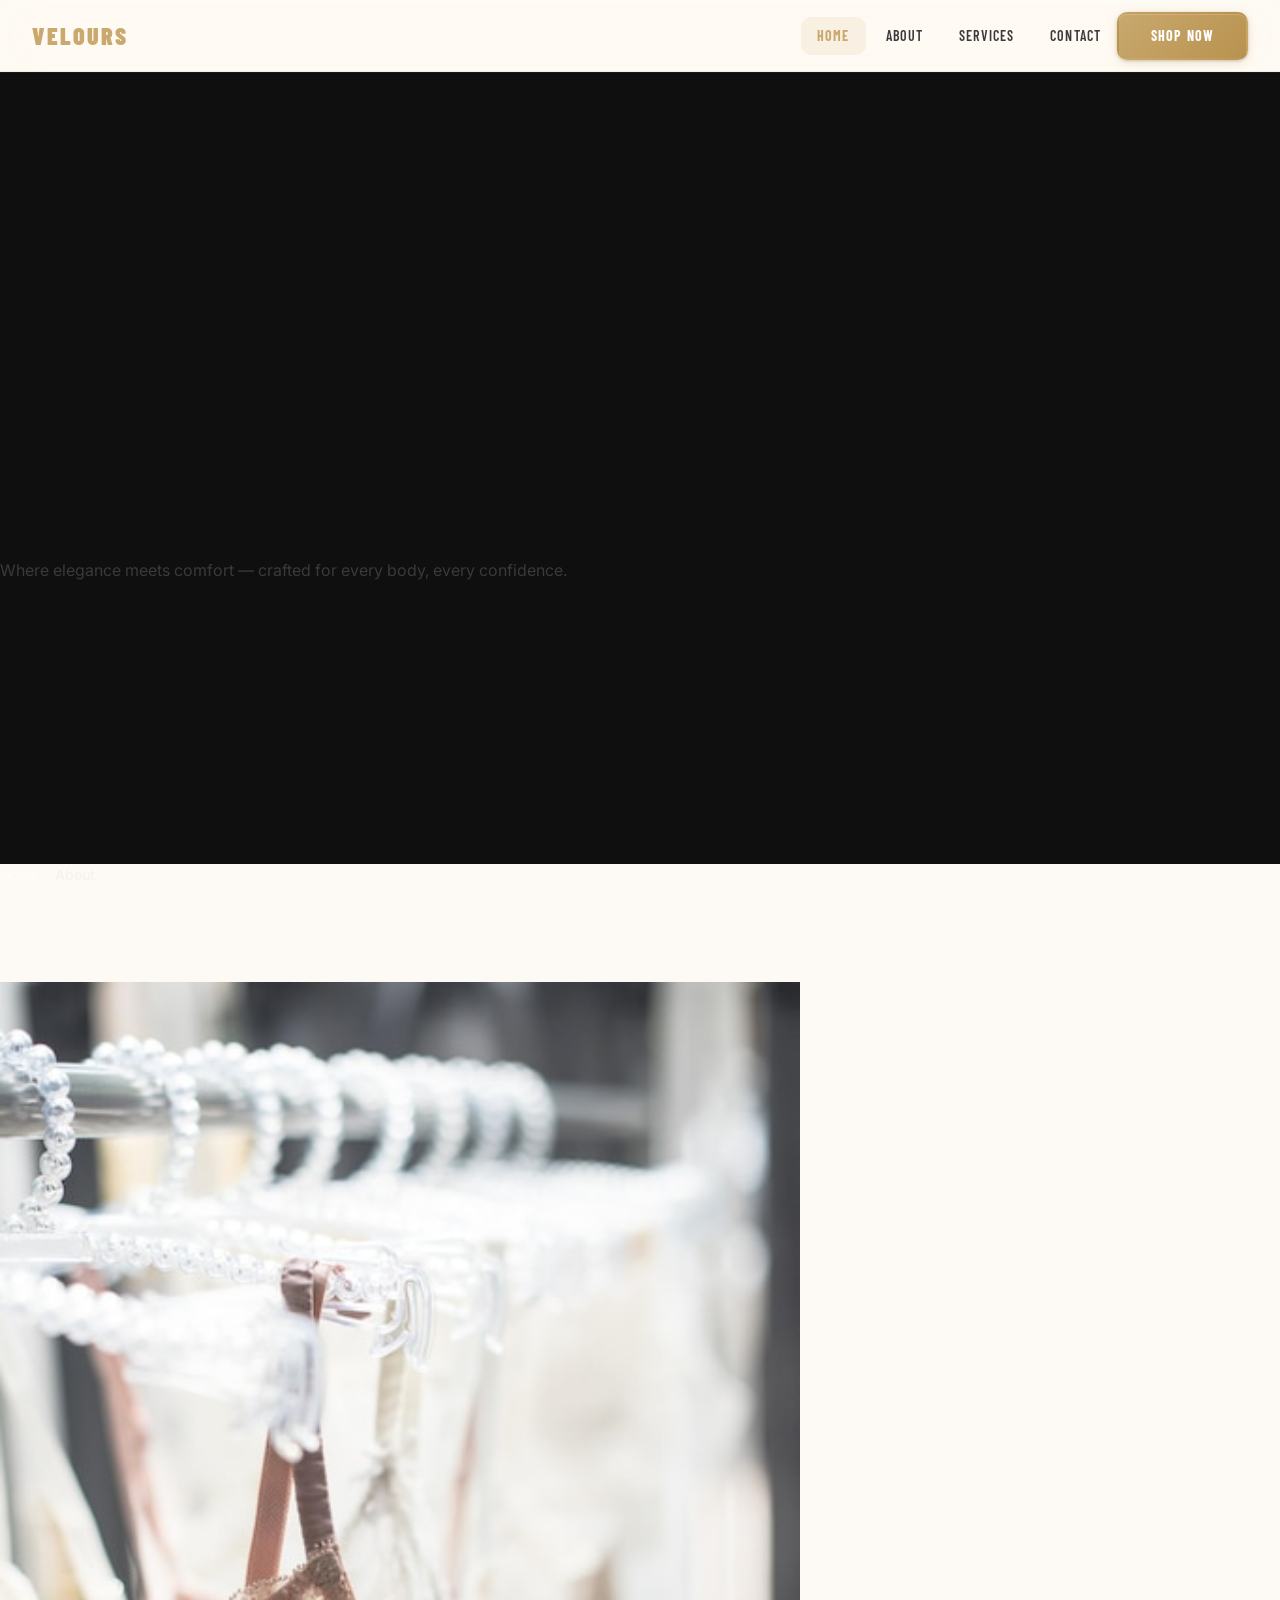
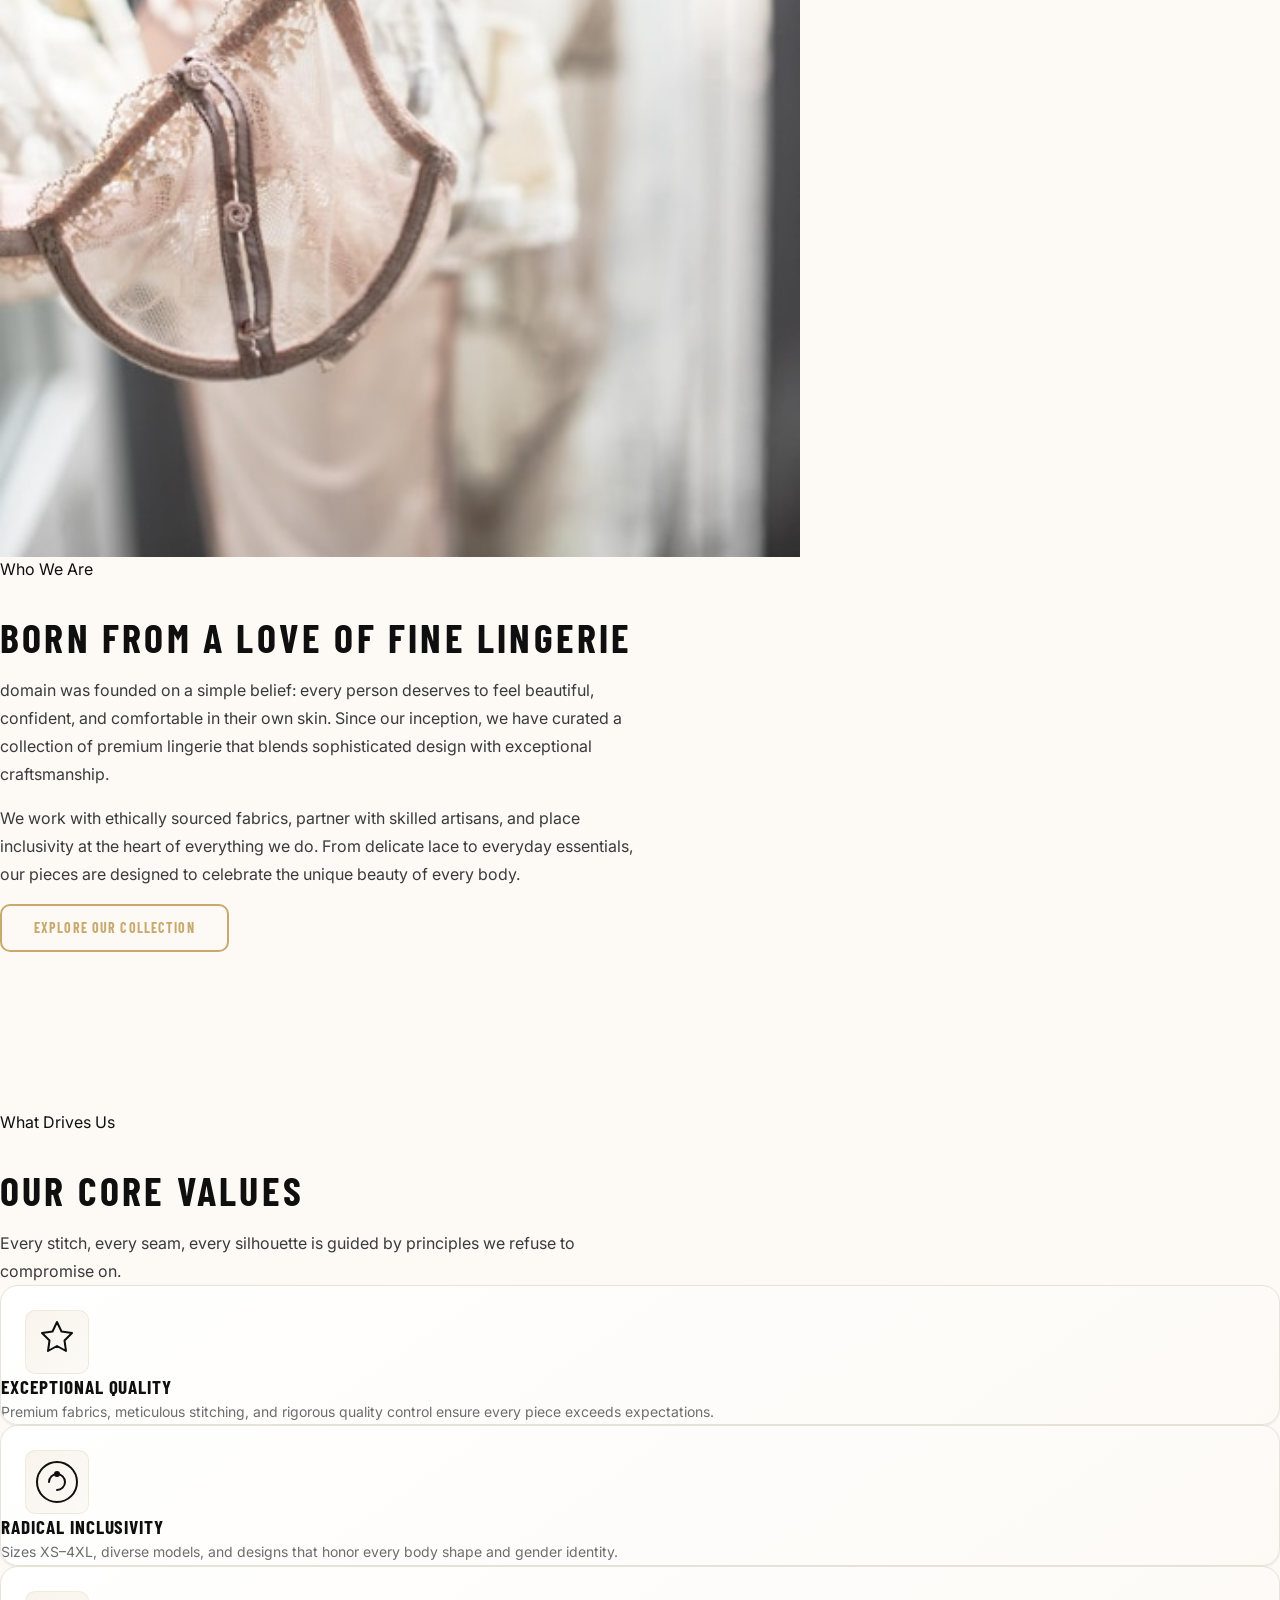
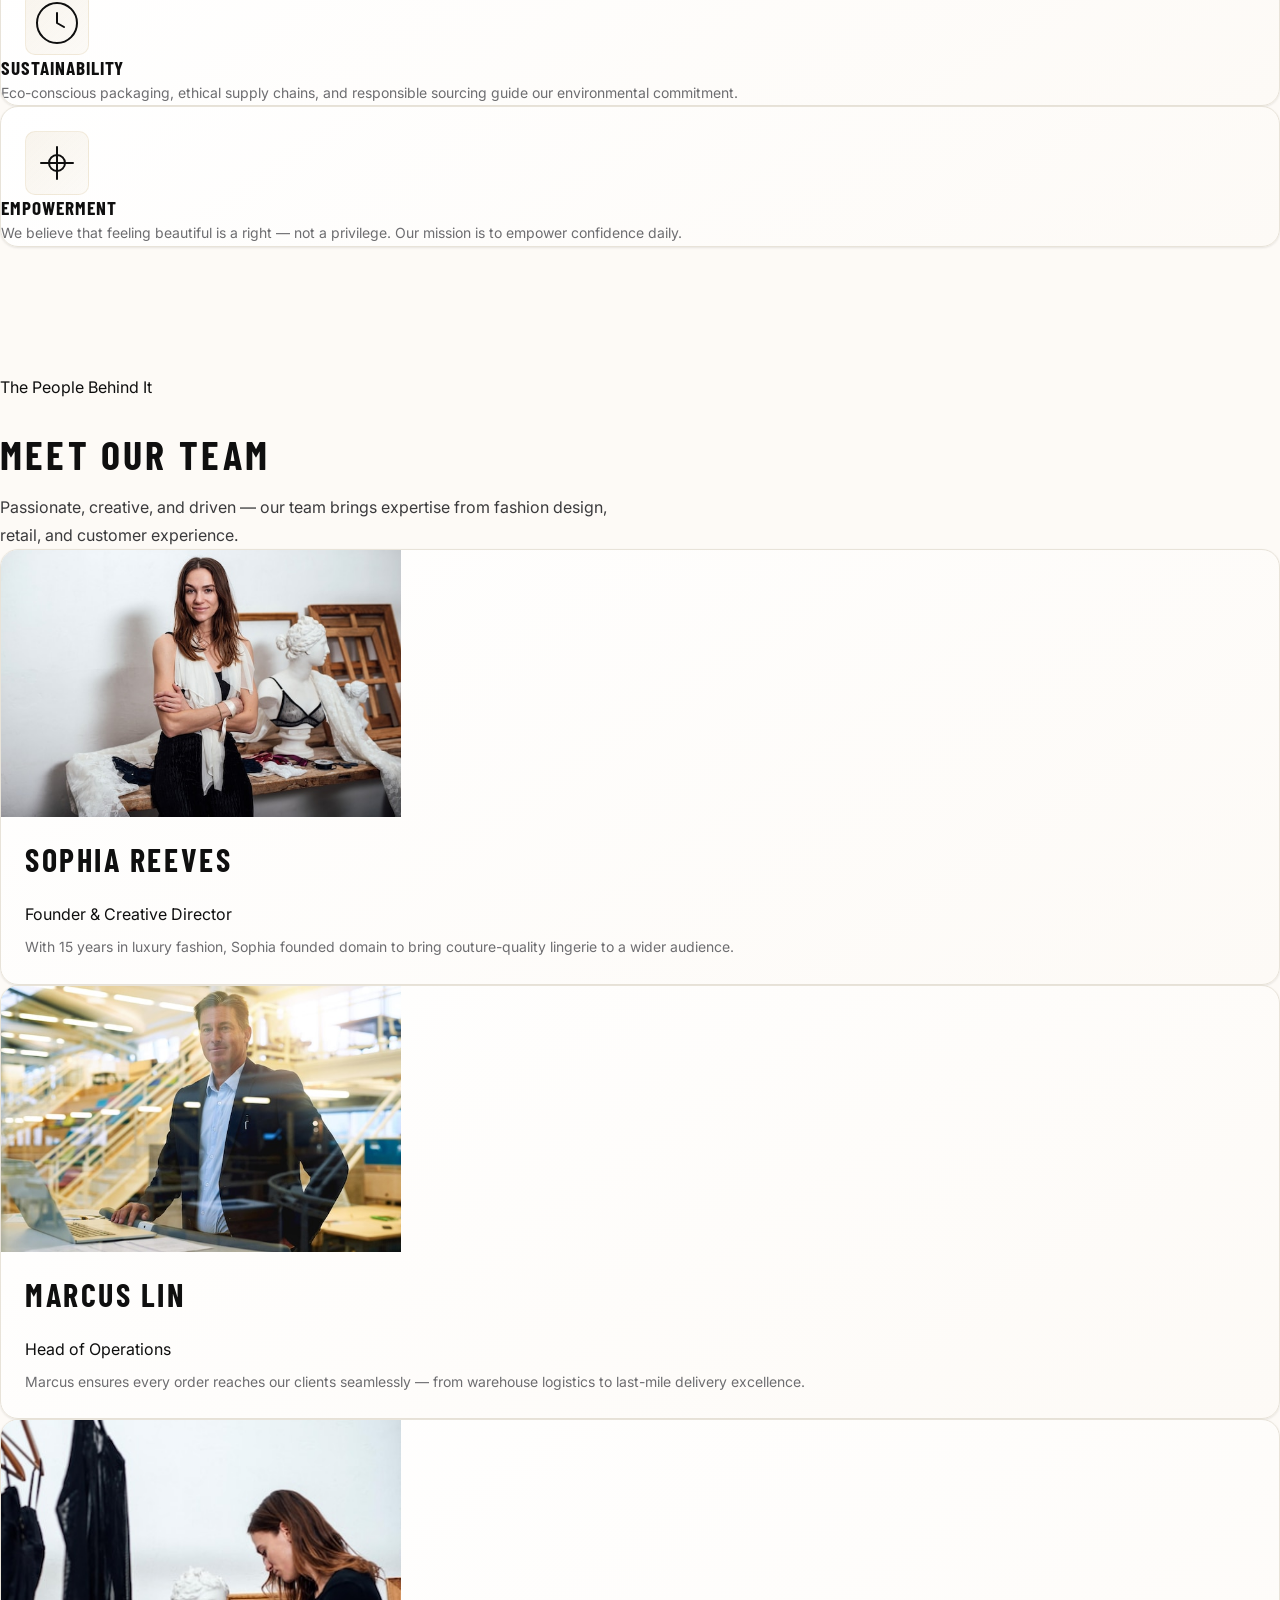
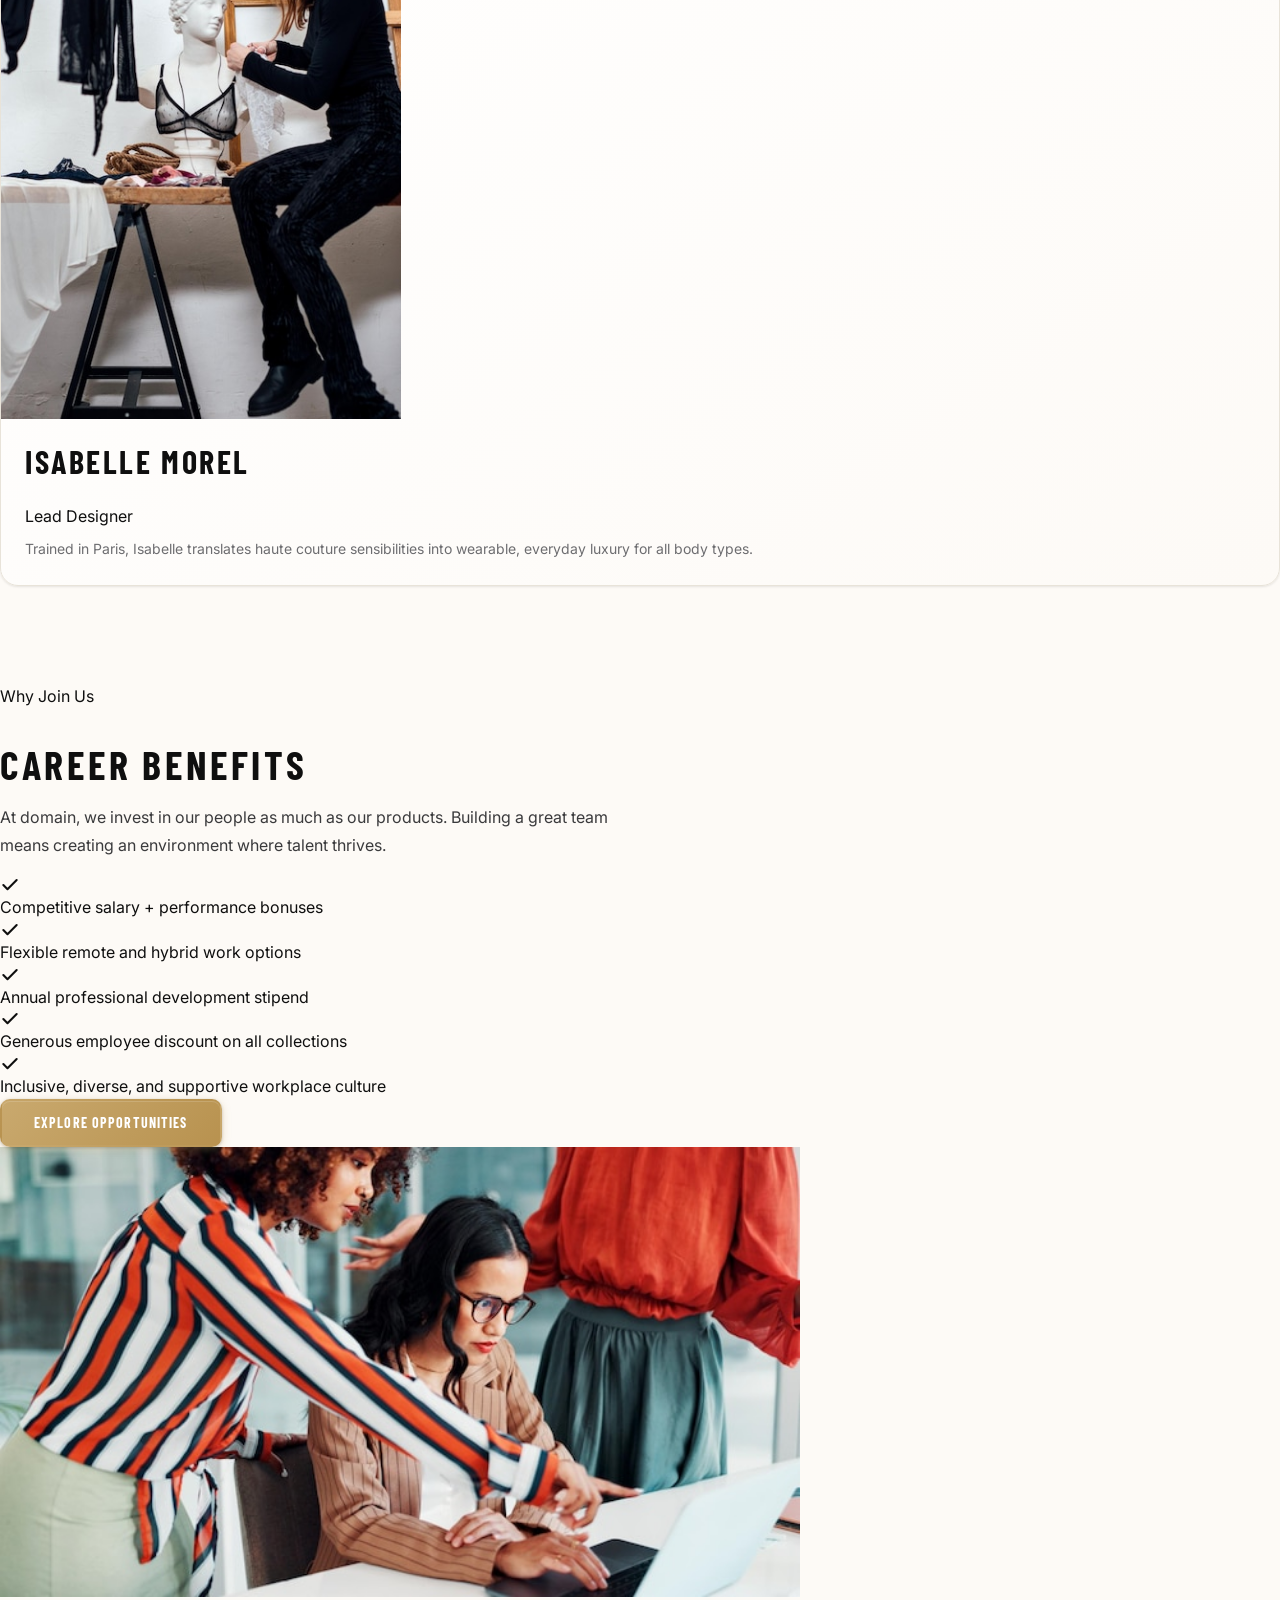
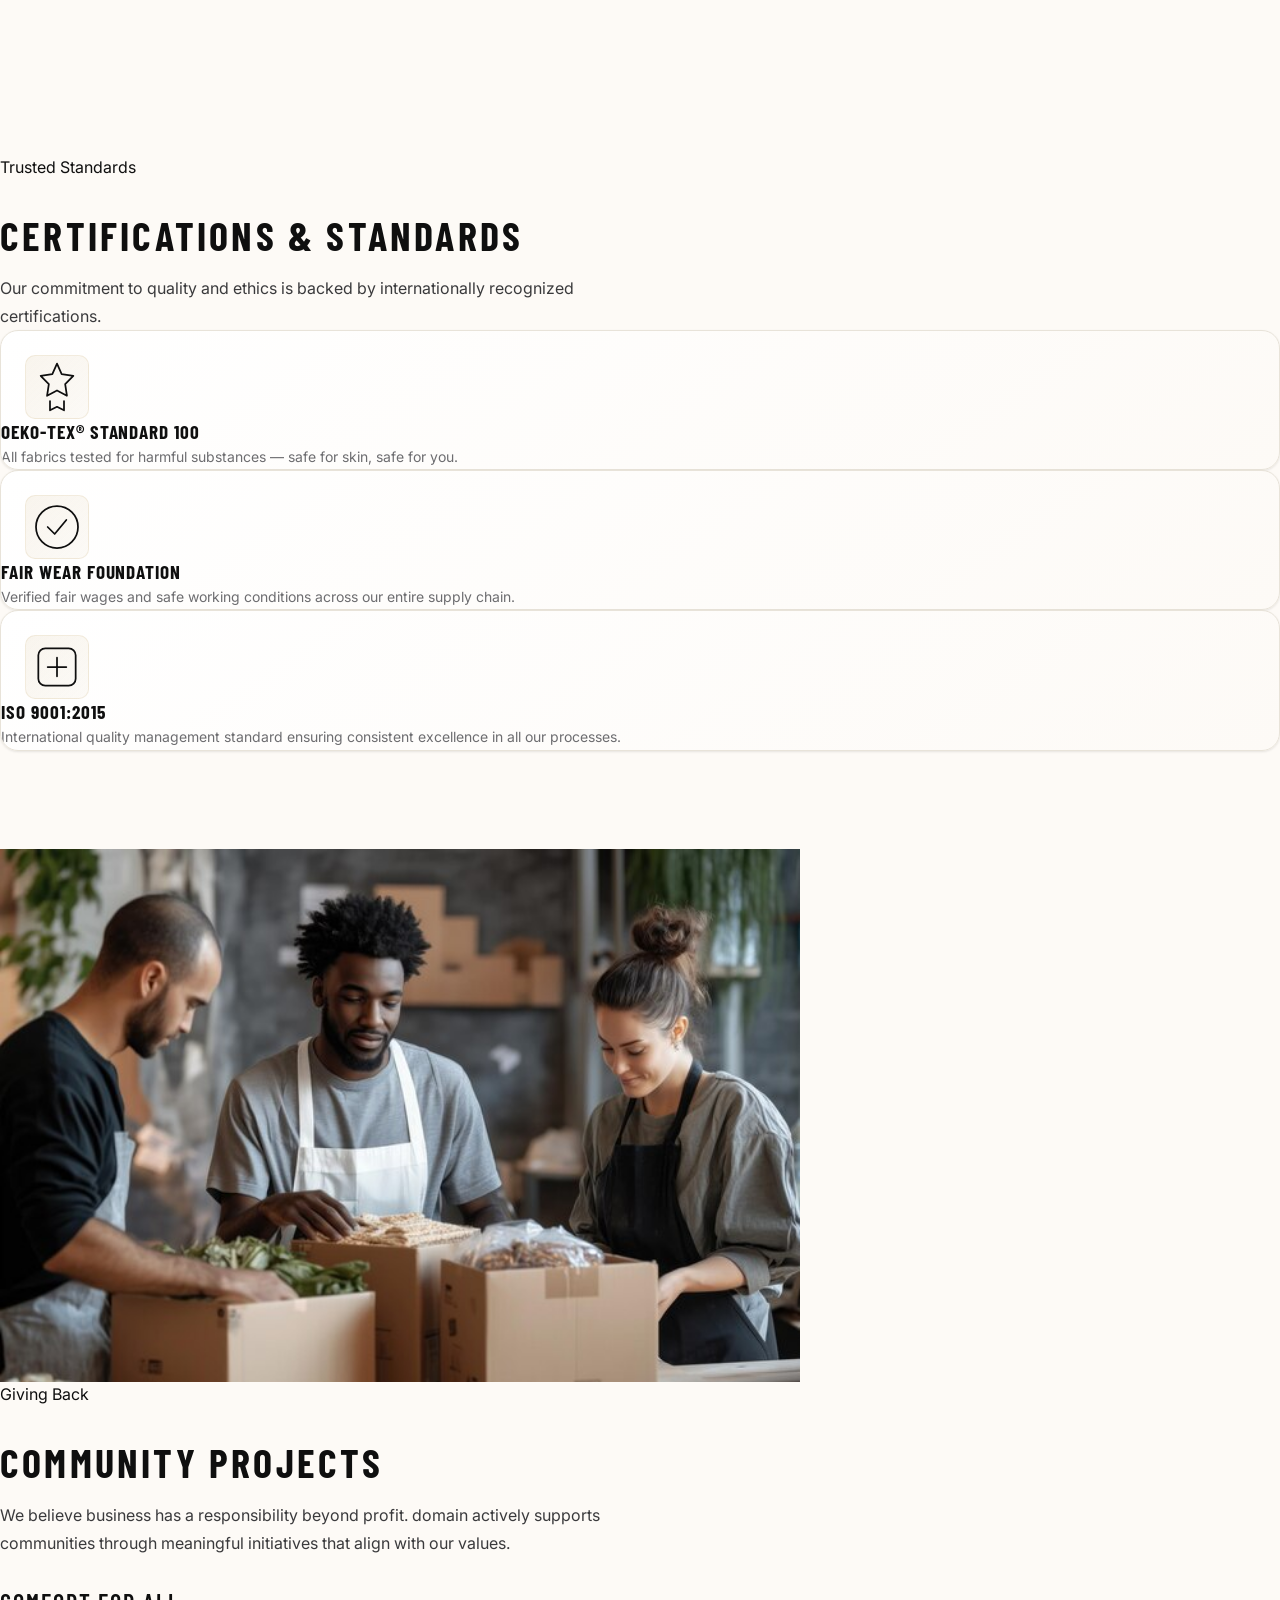
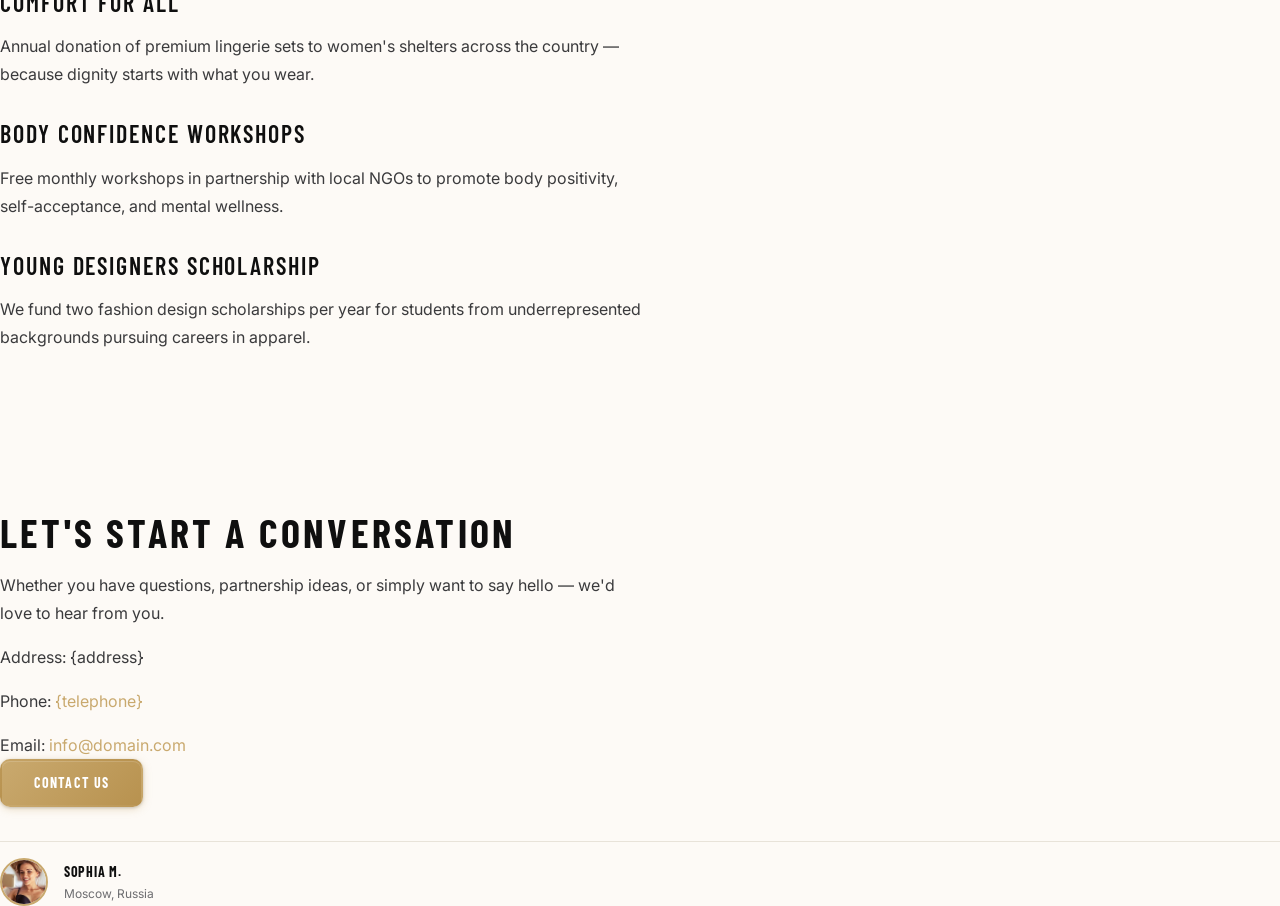
==== commit c4a0e062: "images_replaced" ====
--- a/about.html
+++ b/about.html
@@ -1,6 +1,4 @@
-<!doctype html>
-<html lang="en">
- <head>
+<!DOCTYPE html><html lang="en"><head>
   <meta charset="UTF-8">
   <meta name="viewport" content="width=device-width, initial-scale=1.0">
   <title>About Us — domain</title>
@@ -58,7 +56,7 @@
      <div class="row align-items-center g-5">
       <div class="col-12 col-md-6" data-aos="slide-right">
        <div class="ratio ratio-4x3 about-story__img-wrap">
-        <img src="https://images.unsplash.com/photo-1483985988355-763728e1935b?w=800&amp;q=80" alt="Elegant lingerie display in a boutique, fashion, luxury, intimates" class="img-fluid about-story__img" width="800" height="600" loading="lazy">
+        <img src="img/2897.jpg" alt="Elegant lingerie display in a boutique, fashion, luxury, intimates" class="img-fluid about-story__img" width="800" height="600" loading="lazy">
        </div>
       </div>
       <div class="col-12 col-md-6" data-aos="slide-left">
@@ -85,7 +83,7 @@
        <div class="c-card h-100">
         <div class="c-card__icon" aria-hidden="true">
          <svg xmlns="http://www.w3.org/2000/svg" viewBox="0 0 48 48" width="48" height="48" fill="none" stroke="currentColor" stroke-width="2" stroke-linecap="round" stroke-linejoin="round" role="img" aria-label="Quality icon">
-          <path d="M24 4l4.5 9.5L39 15l-7.5 7.5L33 33l-9-5-9 5 1.5-10.5L9 15l10.5-1.5z" />
+          <path d="M24 4l4.5 9.5L39 15l-7.5 7.5L33 33l-9-5-9 5 1.5-10.5L9 15l10.5-1.5z"></path>
          </svg>
         </div>
         <h3 class="c-card__title">Exceptional Quality</h3>
@@ -96,7 +94,7 @@
        <div class="c-card h-100">
         <div class="c-card__icon" aria-hidden="true">
          <svg xmlns="http://www.w3.org/2000/svg" viewBox="0 0 48 48" width="48" height="48" fill="none" stroke="currentColor" stroke-width="2" stroke-linecap="round" stroke-linejoin="round" role="img" aria-label="Inclusivity icon">
-          <circle cx="24" cy="24" r="20" /> <path d="M16 24c0-4.4 3.6-8 8-8s8 3.6 8 8-3.6 8-8 8" /> <circle cx="24" cy="16" r="2" fill="currentColor" />
+          <circle cx="24" cy="24" r="20"></circle> <path d="M16 24c0-4.4 3.6-8 8-8s8 3.6 8 8-3.6 8-8 8"></path> <circle cx="24" cy="16" r="2" fill="currentColor"></circle>
          </svg>
         </div>
         <h3 class="c-card__title">Radical Inclusivity</h3>
@@ -107,7 +105,7 @@
        <div class="c-card h-100">
         <div class="c-card__icon" aria-hidden="true">
          <svg xmlns="http://www.w3.org/2000/svg" viewBox="0 0 48 48" width="48" height="48" fill="none" stroke="currentColor" stroke-width="2" stroke-linecap="round" stroke-linejoin="round" role="img" aria-label="Sustainability icon">
-          <path d="M24 4C13 4 4 13 4 24s9 20 20 20 20-9 20-20S35 4 24 4z" /> <path d="M24 14v10l7 4" />
+          <path d="M24 4C13 4 4 13 4 24s9 20 20 20 20-9 20-20S35 4 24 4z"></path> <path d="M24 14v10l7 4"></path>
          </svg>
         </div>
         <h3 class="c-card__title">Sustainability</h3>
@@ -118,7 +116,7 @@
        <div class="c-card h-100">
         <div class="c-card__icon" aria-hidden="true">
          <svg xmlns="http://www.w3.org/2000/svg" viewBox="0 0 48 48" width="48" height="48" fill="none" stroke="currentColor" stroke-width="2" stroke-linecap="round" stroke-linejoin="round" role="img" aria-label="Empowerment icon">
-          <path d="M24 8v32M8 24h32" /> <circle cx="24" cy="24" r="8" />
+          <path d="M24 8v32M8 24h32"></path> <circle cx="24" cy="24" r="8"></circle>
          </svg>
         </div>
         <h3 class="c-card__title">Empowerment</h3>
@@ -141,7 +139,7 @@
       <div class="col-12 col-sm-6 col-lg-4" data-aos="fade-up" data-aos-delay="0">
        <div class="c-card c-card--team h-100 d-flex flex-column">
         <div class="ratio ratio-1x1 c-card__avatar-wrap">
-         <img src="https://images.unsplash.com/photo-1580489944761-15a19d654956?w=400&amp;q=80" alt="Sophia Reeves, Founder and Creative Director, fashion, lingerie, design" class="c-card__avatar" width="400" height="400" loading="lazy">
+         <img src="img/1768.jpg" alt="Sophia Reeves, Founder and Creative Director, fashion, lingerie, design" class="c-card__avatar" width="400" height="400" loading="lazy">
         </div>
         <div class="c-card__body d-flex flex-column flex-grow-1">
          <h3 class="c-card__name">Sophia Reeves</h3>
@@ -153,7 +151,7 @@
       <div class="col-12 col-sm-6 col-lg-4" data-aos="fade-up" data-aos-delay="100">
        <div class="c-card c-card--team h-100 d-flex flex-column">
         <div class="ratio ratio-1x1 c-card__avatar-wrap">
-         <img src="https://images.unsplash.com/photo-1507003211169-0a1dd7228f2d?w=400&amp;q=80" alt="Marcus Lin, Head of Operations, business, management, retail" class="c-card__avatar" width="400" height="400" loading="lazy">
+         <img src="img/45472.jpg" alt="Marcus Lin, Head of Operations, business, management, retail" class="c-card__avatar" width="400" height="400" loading="lazy">
         </div>
         <div class="c-card__body d-flex flex-column flex-grow-1">
          <h3 class="c-card__name">Marcus Lin</h3>
@@ -165,7 +163,7 @@
       <div class="col-12 col-sm-6 col-lg-4" data-aos="fade-up" data-aos-delay="200">
        <div class="c-card c-card--team h-100 d-flex flex-column">
         <div class="ratio ratio-1x1 c-card__avatar-wrap">
-         <img src="https://images.unsplash.com/photo-1487412720507-e7ab37603c6f?w=400&amp;q=80" alt="Isabelle Morel, Lead Designer, fashion, couture, lingerie design" class="c-card__avatar" width="400" height="400" loading="lazy">
+         <img src="img/3988.jpg" alt="Isabelle Morel, Lead Designer, fashion, couture, lingerie design" class="c-card__avatar" width="400" height="400" loading="lazy">
         </div>
         <div class="c-card__body d-flex flex-column flex-grow-1">
          <h3 class="c-card__name">Isabelle Morel</h3>
@@ -187,27 +185,27 @@
        <ul class="about-benefits__list" role="list">
         <li class="about-benefits__item"><span class="about-benefits__icon" aria-hidden="true"> 
           <svg xmlns="http://www.w3.org/2000/svg" viewBox="0 0 24 24" width="20" height="20" fill="none" stroke="currentColor" stroke-width="2.5" stroke-linecap="round" stroke-linejoin="round">
-           <polyline points="20 6 9 17 4 12" />
+           <polyline points="20 6 9 17 4 12"></polyline>
           </svg> 
          </span> Competitive salary + performance bonuses</li>
         <li class="about-benefits__item"><span class="about-benefits__icon" aria-hidden="true"> 
           <svg xmlns="http://www.w3.org/2000/svg" viewBox="0 0 24 24" width="20" height="20" fill="none" stroke="currentColor" stroke-width="2.5" stroke-linecap="round" stroke-linejoin="round">
-           <polyline points="20 6 9 17 4 12" />
+           <polyline points="20 6 9 17 4 12"></polyline>
           </svg> 
          </span> Flexible remote and hybrid work options</li>
         <li class="about-benefits__item"><span class="about-benefits__icon" aria-hidden="true"> 
           <svg xmlns="http://www.w3.org/2000/svg" viewBox="0 0 24 24" width="20" height="20" fill="none" stroke="currentColor" stroke-width="2.5" stroke-linecap="round" stroke-linejoin="round">
-           <polyline points="20 6 9 17 4 12" />
+           <polyline points="20 6 9 17 4 12"></polyline>
           </svg> 
          </span> Annual professional development stipend</li>
         <li class="about-benefits__item"><span class="about-benefits__icon" aria-hidden="true"> 
           <svg xmlns="http://www.w3.org/2000/svg" viewBox="0 0 24 24" width="20" height="20" fill="none" stroke="currentColor" stroke-width="2.5" stroke-linecap="round" stroke-linejoin="round">
-           <polyline points="20 6 9 17 4 12" />
+           <polyline points="20 6 9 17 4 12"></polyline>
           </svg> 
          </span> Generous employee discount on all collections</li>
         <li class="about-benefits__item"><span class="about-benefits__icon" aria-hidden="true"> 
           <svg xmlns="http://www.w3.org/2000/svg" viewBox="0 0 24 24" width="20" height="20" fill="none" stroke="currentColor" stroke-width="2.5" stroke-linecap="round" stroke-linejoin="round">
-           <polyline points="20 6 9 17 4 12" />
+           <polyline points="20 6 9 17 4 12"></polyline>
           </svg> 
          </span> Inclusive, diverse, and supportive workplace culture</li>
        </ul>
@@ -215,7 +213,7 @@
       </div>
       <div class="col-12 col-md-6" data-aos="slide-right">
        <div class="ratio ratio-4x3 about-story__img-wrap">
-        <img src="https://images.unsplash.com/photo-1556761175-5973dc0f32e7?w=800&amp;q=80" alt="Team collaborating in a modern workspace, teamwork, career, fashion business" class="img-fluid about-story__img" width="800" height="600" loading="lazy">
+        <img src="img/552179.jpg" alt="Team collaborating in a modern workspace, teamwork, career, fashion business" class="img-fluid about-story__img" width="800" height="600" loading="lazy">
        </div>
       </div>
      </div>
@@ -235,7 +233,7 @@
        <div class="c-card c-card--cert h-100 text-center">
         <div class="c-card__icon c-card__icon--lg" aria-hidden="true">
          <svg xmlns="http://www.w3.org/2000/svg" viewBox="0 0 48 48" width="56" height="56" fill="none" stroke="currentColor" stroke-width="1.5" stroke-linecap="round" stroke-linejoin="round">
-          <path d="M24 4l4 9 10 1.5-7 7 1.5 10L24 27l-8.5 4.5L17 21.5 10 14.5 20 13z" /> <path d="M18 36v8l6-3 6 3v-8" />
+          <path d="M24 4l4 9 10 1.5-7 7 1.5 10L24 27l-8.5 4.5L17 21.5 10 14.5 20 13z"></path> <path d="M18 36v8l6-3 6 3v-8"></path>
          </svg>
         </div>
         <h3 class="c-card__title">OEKO-TEX® Standard 100</h3>
@@ -246,7 +244,7 @@
        <div class="c-card c-card--cert h-100 text-center">
         <div class="c-card__icon c-card__icon--lg" aria-hidden="true">
          <svg xmlns="http://www.w3.org/2000/svg" viewBox="0 0 48 48" width="56" height="56" fill="none" stroke="currentColor" stroke-width="1.5" stroke-linecap="round" stroke-linejoin="round">
-          <circle cx="24" cy="24" r="18" /> <path d="M16 24l6 6 10-12" />
+          <circle cx="24" cy="24" r="18"></circle> <path d="M16 24l6 6 10-12"></path>
          </svg>
         </div>
         <h3 class="c-card__title">Fair Wear Foundation</h3>
@@ -257,7 +255,7 @@
        <div class="c-card c-card--cert h-100 text-center">
         <div class="c-card__icon c-card__icon--lg" aria-hidden="true">
          <svg xmlns="http://www.w3.org/2000/svg" viewBox="0 0 48 48" width="56" height="56" fill="none" stroke="currentColor" stroke-width="1.5" stroke-linecap="round" stroke-linejoin="round">
-          <rect x="8" y="8" width="32" height="32" rx="6" /> <path d="M16 24h16M24 16v16" />
+          <rect x="8" y="8" width="32" height="32" rx="6"></rect> <path d="M16 24h16M24 16v16"></path>
          </svg>
         </div>
         <h3 class="c-card__title">ISO 9001:2015</h3>
@@ -272,7 +270,7 @@
      <div class="row align-items-center g-5">
       <div class="col-12 col-md-6" data-aos="slide-right">
        <div class="ratio ratio-16x9 about-story__img-wrap">
-        <img src="https://images.unsplash.com/photo-1593113598332-cd288d649433?w=800&amp;q=80" alt="Community volunteers working together, charity, social impact, giving back" class="img-fluid about-story__img" width="800" height="450" loading="lazy">
+        <img src="img/9091.jpg" alt="Community volunteers working together, charity, social impact, giving back" class="img-fluid about-story__img" width="800" height="450" loading="lazy">
        </div>
       </div>
       <div class="col-12 col-md-6" data-aos="slide-left">
@@ -316,12 +314,12 @@
   </main>
   <footer class="c-review__author">
    <div class="c-review__avatar" aria-hidden="true">
-    <img src="https://images.unsplash.com/photo-1531746020798-e6953c6e8e04?w=80&amp;h=80&amp;fit=crop&amp;q=80" alt="Customer portrait, satisfied buyer, Velours Intimates review" width="48" height="48" loading="lazy">
+    <img src="img/7396.jpg" alt="Customer portrait, satisfied buyer, Velours Intimates review" width="48" height="48" loading="lazy">
    </div>
    <div>
     <cite class="c-review__name">Sophia M.</cite> <span class="c-review__location">Moscow, Russia</span>
    </div>
   </footer>
-  <script src="script.js" defer></script>
- </body>
-</html>+  <script src="script.js" defer=""></script>
+ 
+</body></html>
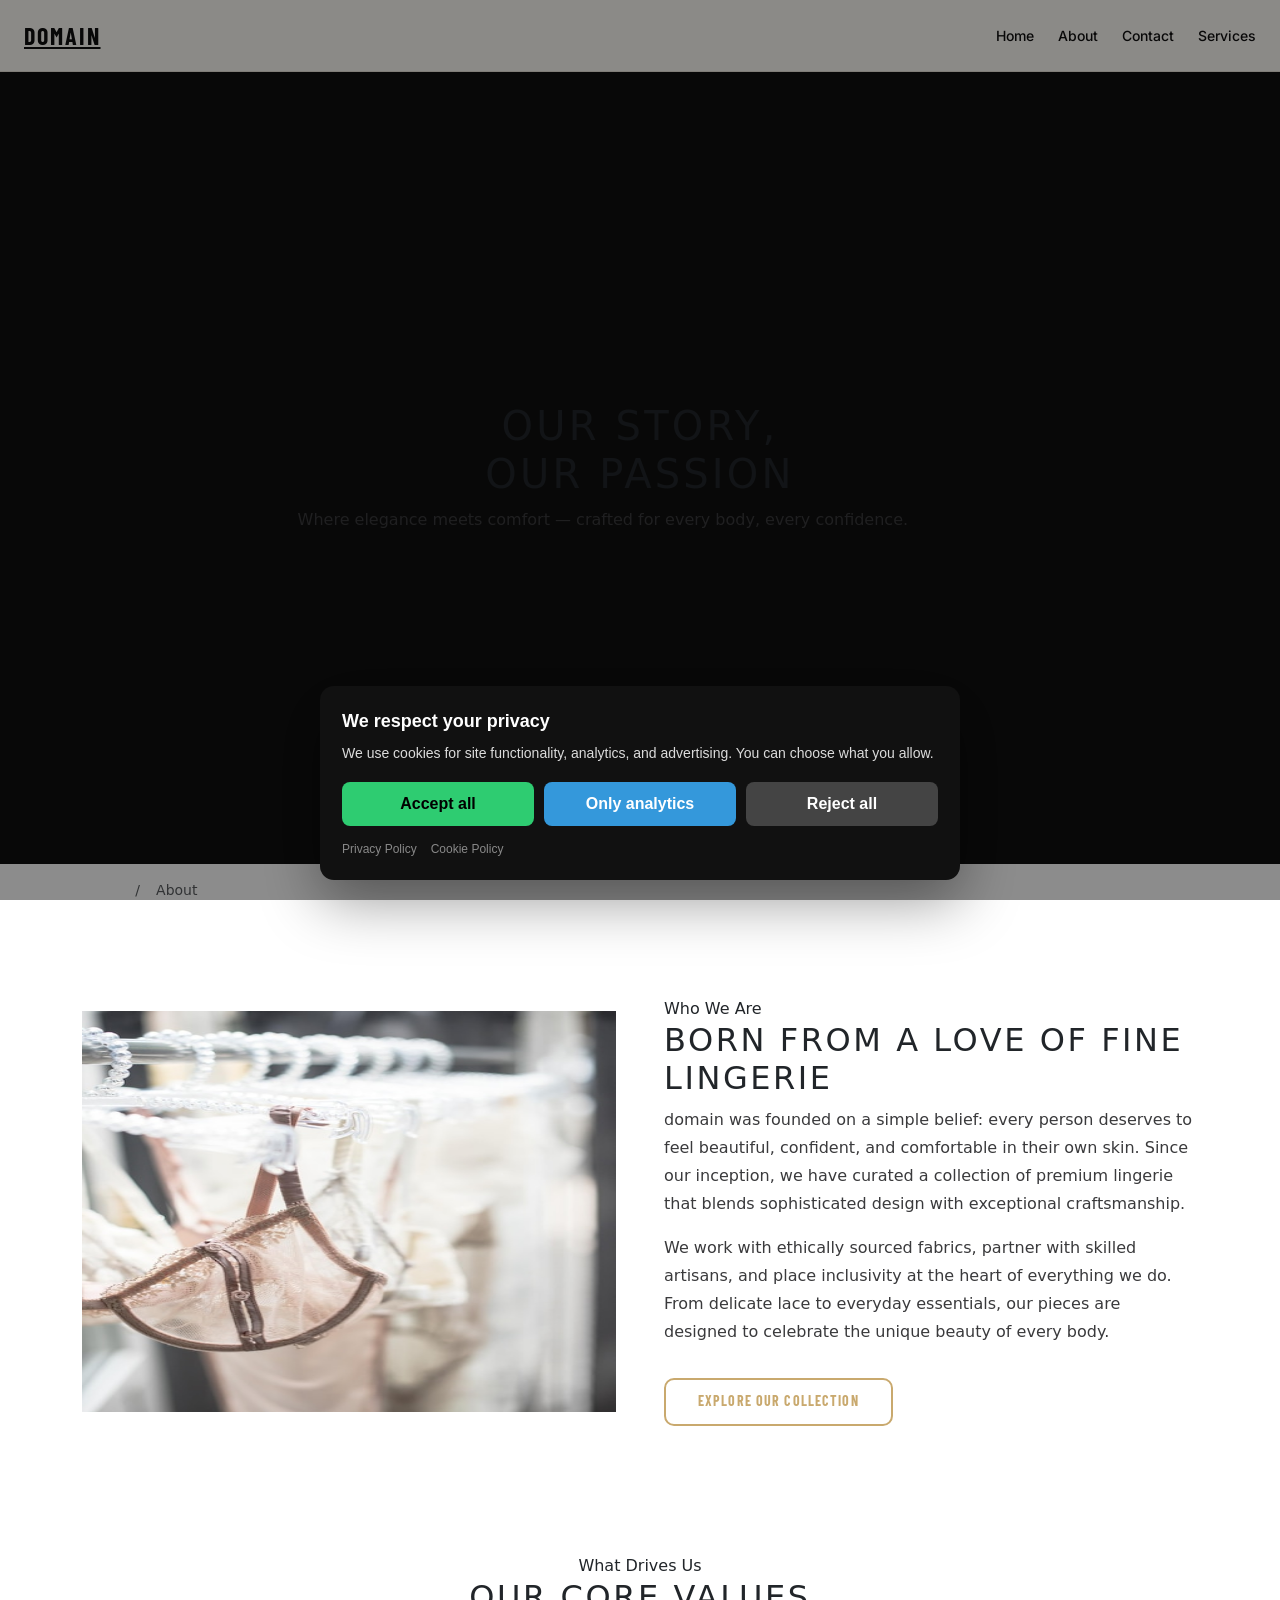
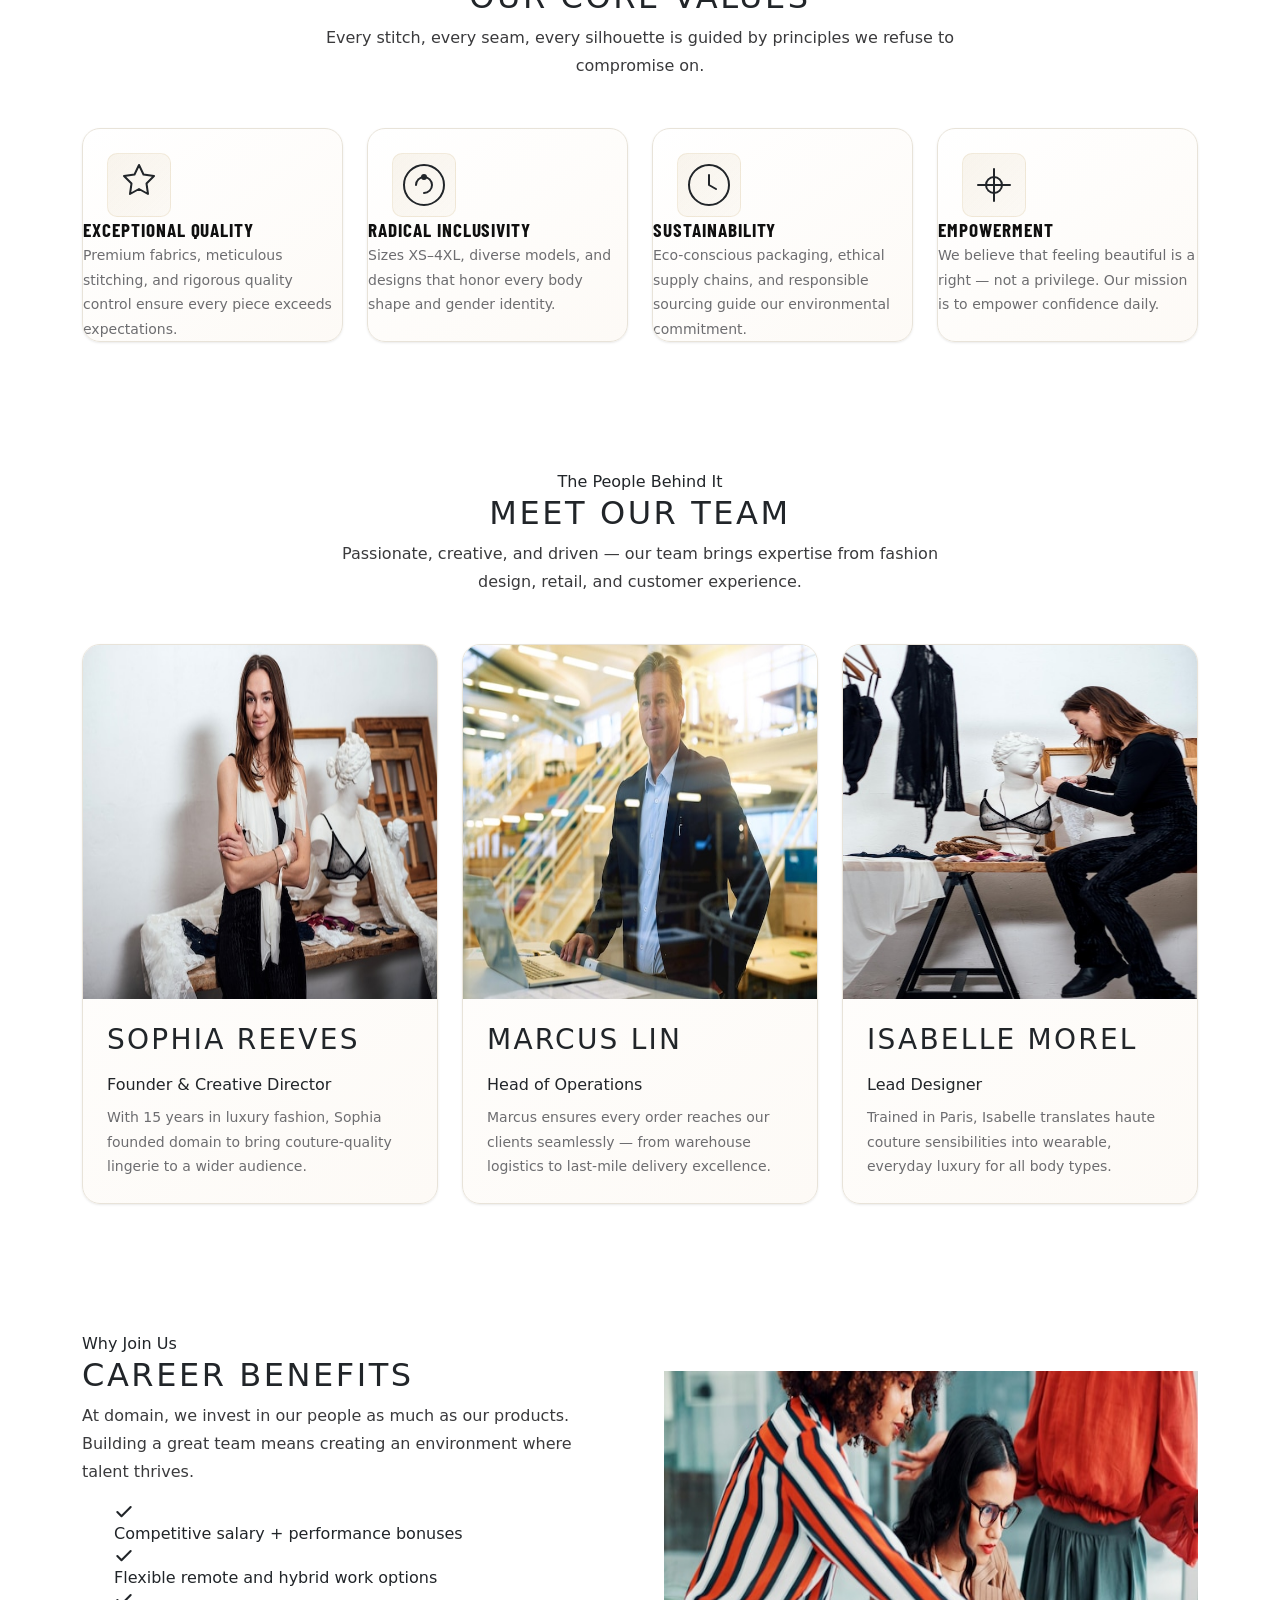
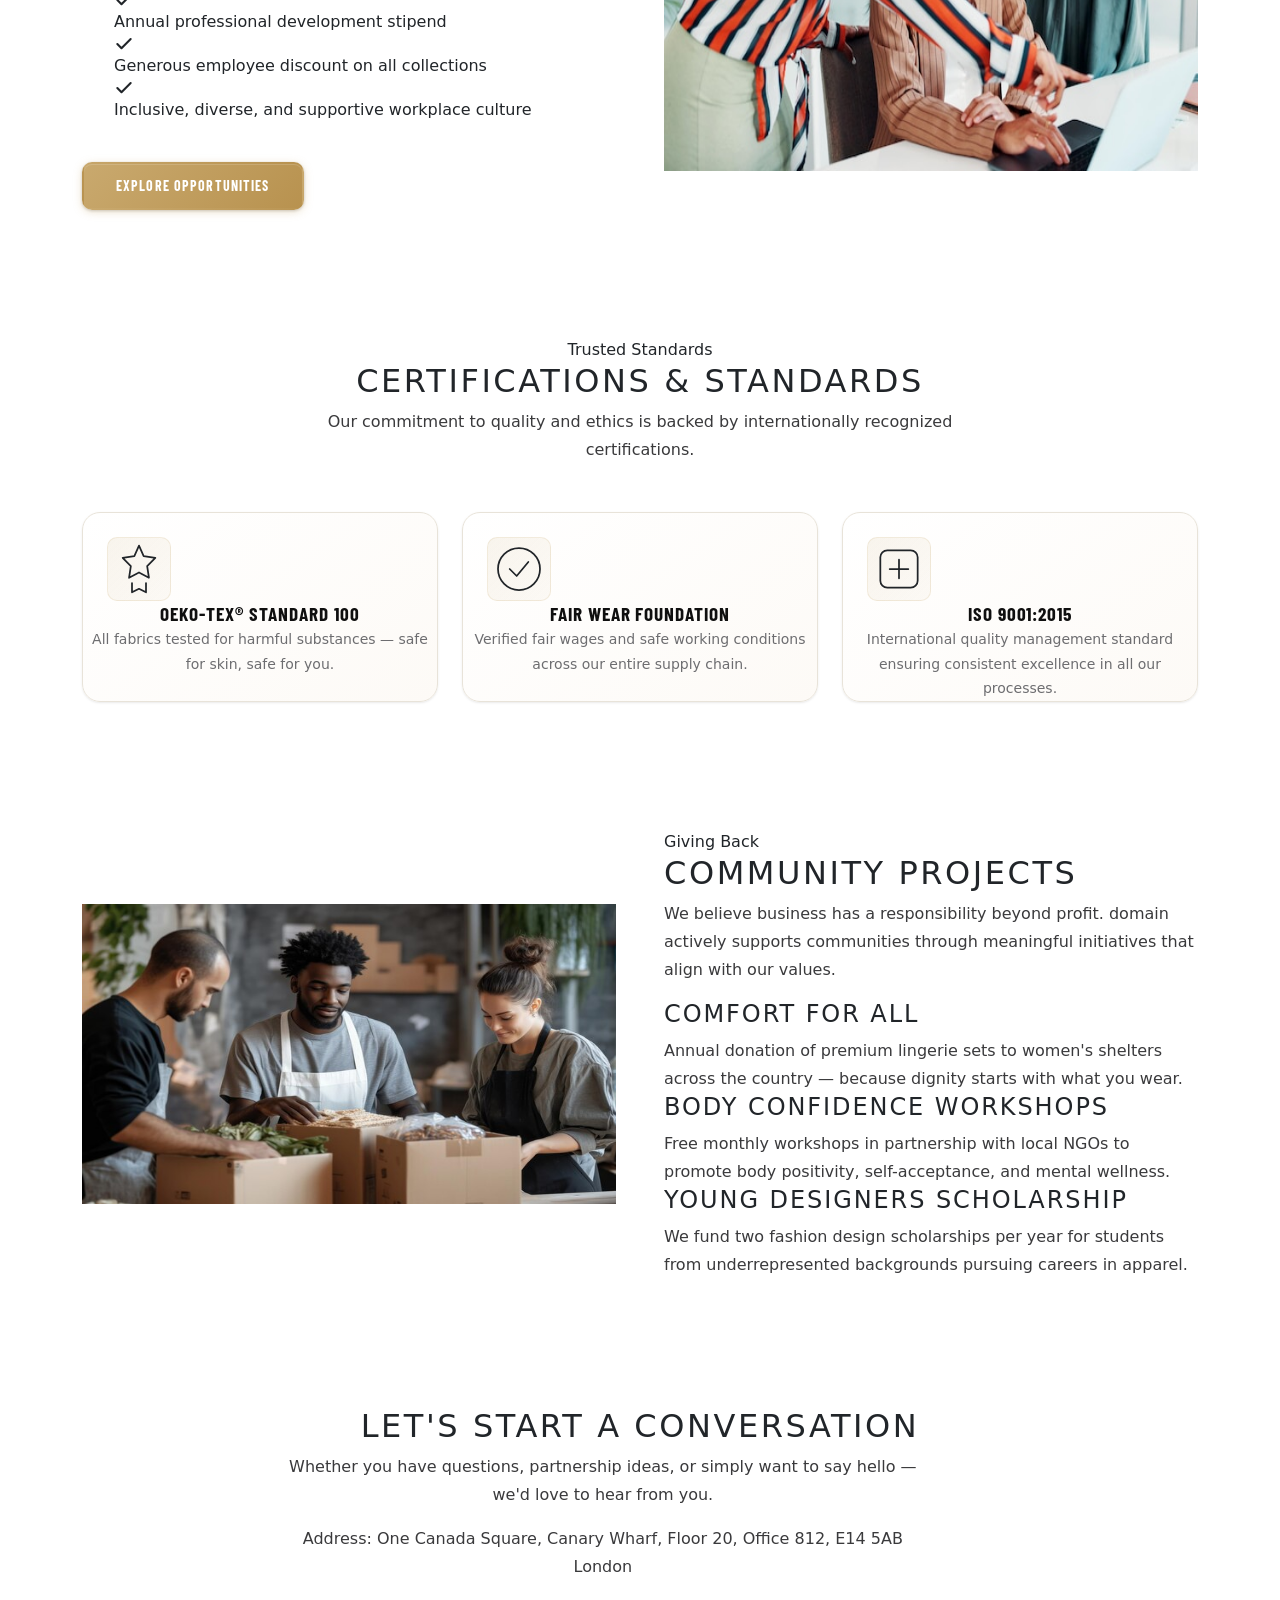
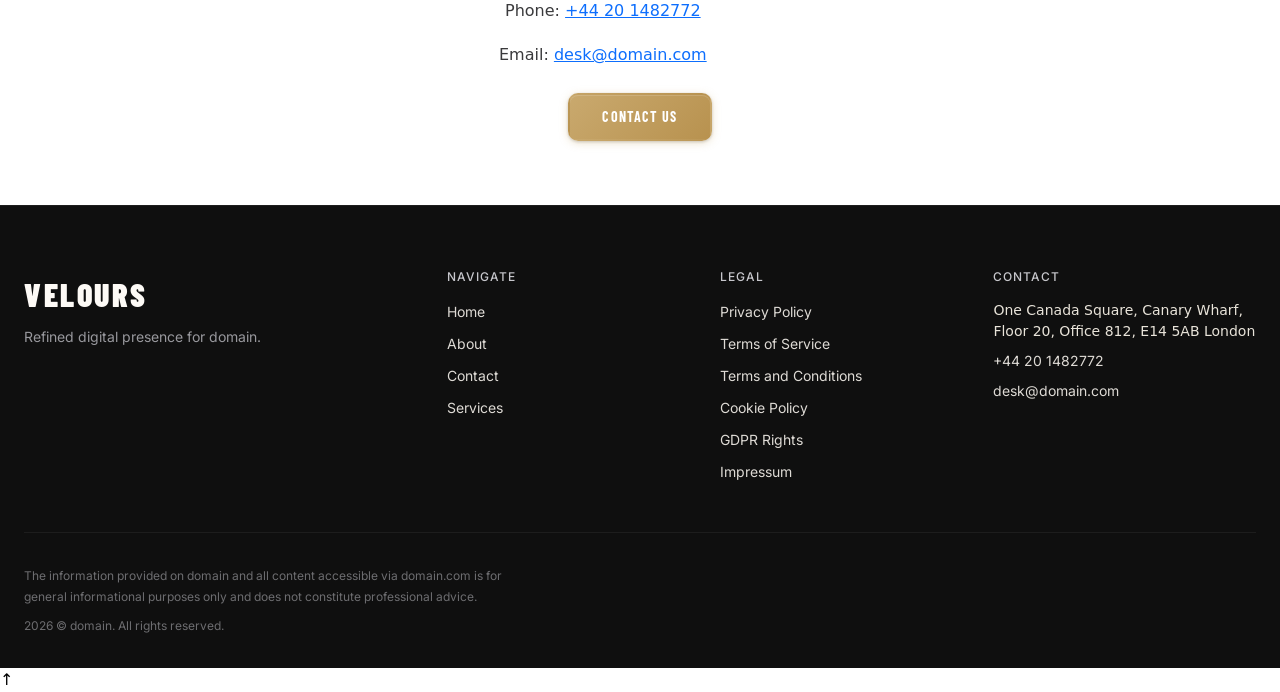
==== commit a93d3dea: "AI Audit" ====
--- a/about.html
+++ b/about.html
@@ -1,4 +1,70 @@
 <!DOCTYPE html><html lang="en"><head>
+<script type="application/ld+json">
+{
+  "@context": "https://schema.org",
+  "@graph": [
+    {
+      "@type": "Organization",
+      "@id": "https://domain.com/#org",
+      "name": "domain",
+      "url": "https://domain.com",
+      "email": "desk@domain.com",
+      "telephone": "+44 20 1482772",
+      "address": {
+        "@type": "PostalAddress",
+        "streetAddress": "One Canada Square, Canary Wharf, Floor 20, Office 812, E14 5AB London"
+      },
+      "contactPoint": {
+        "@type": "ContactPoint",
+        "contactType": "customer support",
+        "email": "desk@domain.com",
+        "telephone": "+44 20 1482772"
+      }
+    },
+    {
+      "@type": "WebSite",
+      "@id": "https://domain.com/#website",
+      "url": "https://domain.com",
+      "name": "domain",
+      "publisher": {
+        "@id": "https://domain.com/#org"
+      }
+    },
+    {
+      "@type": "WebPage",
+      "@id": "https://domain.com/about.html#webpage",
+      "url": "https://domain.com/about.html",
+      "name": "About Us — domain",
+      "isPartOf": {
+        "@id": "https://domain.com/#website"
+      },
+      "about": {
+        "@id": "https://domain.com/#org"
+      },
+      "inLanguage": "en",
+      "description": "Learn about domain — our story, our team, and our commitment to quality lingerie crafted with care for every body."
+    },
+    {
+      "@type": "BreadcrumbList",
+      "@id": "https://domain.com/about.html#breadcrumbs",
+      "itemListElement": [
+        {
+          "@type": "ListItem",
+          "position": 1,
+          "name": "Home",
+          "item": "https://domain.com"
+        },
+        {
+          "@type": "ListItem",
+          "position": 2,
+          "name": "About.Html",
+          "item": "https://domain.com/about.html"
+        }
+      ]
+    }
+  ]
+}
+</script>
   <meta charset="UTF-8">
   <meta name="viewport" content="width=device-width, initial-scale=1.0">
   <title>About Us — domain</title>
@@ -12,23 +78,34 @@
   <link rel="stylesheet" href="style.css">
   <link rel="icon" type="image/png" href="/favicon.png">
   <link rel="apple-touch-icon" href="/apple-touch-icon.png">
- </head>
+   <link rel="stylesheet" href="https://cdn.jsdelivr.net/npm/bootstrap@5.3.3/dist/css/bootstrap.min.css" integrity="sha384-QWTKZyjpPEjISv5WaRU9OFeRpok6YctnYmDr5pNlyT2bRjXh0JMhjY6hW+ALEwIH" crossorigin="anonymous">
+  <link rel="stylesheet" href="https://unpkg.com/aos@2.3.4/dist/aos.css">
+<link rel="stylesheet" href="./header-footer.css">
+<link rel="stylesheet" href="./consent.css">
+<script src="./consent.js"></script>
+</head>
  <body>
-  <header class="l-header navbar navbar-expand-md sticky-top" role="banner">
-   <div class="container">
-    <a class="navbar-brand c-logo" href="/" aria-label="Velours Intimates — Home"> <span class="c-logo__text">VELOURS</span> </a>
-    <button class="c-nav__toggle navbar-toggler" type="button" data-bs-toggle="collapse" data-bs-target="#navMenu" aria-controls="navMenu" aria-expanded="false" aria-label="Toggle navigation"><span class="navbar-toggler-icon"></span></button>
-    <div class="collapse navbar-collapse" id="navMenu">
-     <ul class="navbar-nav ms-auto c-nav__list" role="list">
-      <li class="nav-item c-nav__item" role="listitem"><a class="nav-link c-nav__link is-active" href="/" aria-current="page">Home</a></li>
-      <li class="nav-item c-nav__item" role="listitem"><a class="nav-link c-nav__link" href="about.html">About</a></li>
-      <li class="nav-item c-nav__item" role="listitem"><a class="nav-link c-nav__link" href="services.html">Services</a></li>
-      <li class="nav-item c-nav__item" role="listitem"><a class="nav-link c-nav__link" href="contact.html">Contact</a></li>
-     </ul>
-     <a href="contact.html" class="c-button c-button--primary ms-md-4">Shop Now</a>
-    </div>
-   </div>
-  </header>
+<header class="dr-header" data-dr-variant="v1">
+  <div class="dr-header-inner">
+    <a class="dr-logo" href="./index.html" aria-label="domain">domain</a>
+
+    <nav class="dr-nav" aria-label="Primary navigation">
+      <ul class="dr-nav-list">
+        <li class="dr-nav-item"><a class="dr-nav-link" href="./index.html">Home</a></li><li class="dr-nav-item"><a class="dr-nav-link" href="./about.html">About</a></li><li class="dr-nav-item"><a class="dr-nav-link" href="./contact.html">Contact</a></li><li class="dr-nav-item"><a class="dr-nav-link" href="./services.html">Services</a></li>
+      </ul>
+    </nav>
+
+    <button class="dr-burger" type="button" aria-label="Toggle menu" aria-expanded="false" aria-controls="dr-mobile-menu">
+      <span></span><span></span><span></span>
+    </button>
+  </div>
+</header>
+<nav class="dr-mobile-menu" id="dr-mobile-menu" aria-label="Mobile navigation">
+  <ul class="dr-mobile-nav-list">
+    <li class="dr-nav-item"><a class="dr-nav-link" href="./index.html">Home</a></li><li class="dr-nav-item"><a class="dr-nav-link" href="./about.html">About</a></li><li class="dr-nav-item"><a class="dr-nav-link" href="./contact.html">Contact</a></li><li class="dr-nav-item"><a class="dr-nav-link" href="./services.html">Services</a></li>
+  </ul>
+</nav>
+
   <main id="main-content" role="main">
    <section class="l-section l-section--hero about-hero" aria-label="About hero">
     <div class="about-hero__overlay"></div>
@@ -302,9 +379,9 @@
        <h2 id="contact-cta-heading" class="about-section__title">Let's Start a Conversation</h2>
        <p class="about-section__text">Whether you have questions, partnership ideas, or simply want to say hello — we'd love to hear from you.</p>
        <div class="about-contact__info">
-        <p class="about-contact__detail"><span class="about-contact__label">Address:</span> {address}</p>
-        <p class="about-contact__detail"><span class="about-contact__label">Phone:</span> <a href="tel:{telephone}">{telephone}</a></p>
-        <p class="about-contact__detail"><span class="about-contact__label">Email:</span> <a href="mailto:info@domain.com">info@domain.com</a></p>
+        <p class="about-contact__detail"><span class="about-contact__label">Address:</span> One Canada Square, Canary Wharf, Floor 20, Office 812, E14 5AB London</p>
+        <p class="about-contact__detail"><span class="about-contact__label">Phone:</span> <a href="tel:+44 20 1482772">+44 20 1482772</a></p>
+        <p class="about-contact__detail"><span class="about-contact__label">Email:</span> <a href="mailto:desk@domain.com">desk@domain.com</a></p>
        </div>
        <a href="contact.html" class="c-button c-button--primary mt-4">Contact Us</a>
       </div>
@@ -312,14 +389,62 @@
     </div>
    </section>
   </main>
-  <footer class="c-review__author">
-   <div class="c-review__avatar" aria-hidden="true">
-    <img src="img/7396.jpg" alt="Customer portrait, satisfied buyer, Velours Intimates review" width="48" height="48" loading="lazy">
-   </div>
-   <div>
-    <cite class="c-review__name">Sophia M.</cite> <span class="c-review__location">Moscow, Russia</span>
-   </div>
-  </footer>
-  <script src="script.js" defer=""></script>
+  <footer class="dr-footer" aria-label="Site footer">
+  <div class="dr-footer-inner">
+    <div class="dr-footer-top">
+      <div class="dr-footer-brand">
+        <div class="dr-footer-logo" aria-label="domain">VELOURS</div>
+        <p class="dr-footer-tagline">Refined digital presence for domain.</p>
+      </div>
+      <nav class="dr-footer-nav" aria-label="Footer navigation">
+        <h2 class="dr-footer-heading">Navigate</h2>
+        <ul class="dr-footer-nav-list">
+          <li class="dr-footer-nav-item"><a href="./index.html" class="dr-footer-link">Home</a></li>
+          <li class="dr-footer-nav-item"><a href="./about.html" class="dr-footer-link">About</a></li>
+          <li class="dr-footer-nav-item"><a href="./contact.html" class="dr-footer-link">Contact</a></li>
+          <li class="dr-footer-nav-item"><a href="./services.html" class="dr-footer-link">Services</a></li>
+        </ul>
+      </nav>
+      <div class="dr-footer-legal" aria-label="Legal links">
+        <h2 class="dr-footer-heading">Legal</h2>
+        <ul class="dr-footer-legal-list">
+          <li class="dr-footer-legal-item"><a href="./privacy.html" class="dr-footer-link">Privacy Policy</a></li>
+          <li class="dr-footer-legal-item"><a href="./terms_of_services.html" class="dr-footer-link">Terms of Service</a></li>
+          <li class="dr-footer-legal-item"><a href="./terms_and_conditions.html" class="dr-footer-link">Terms and Conditions</a></li>
+          <li class="dr-footer-legal-item"><a href="./cookie_policy.html" class="dr-footer-link">Cookie Policy</a></li>
+          <li class="dr-footer-legal-item"><a href="./gdpr-rights.html" class="dr-footer-link">GDPR Rights</a></li>
+          <li class="dr-footer-legal-item"><a href="./impressum.html" class="dr-footer-link">Impressum</a></li>
+        </ul>
+      </div>
+      <div class="dr-footer-contact" aria-label="Contact information">
+        <h2 class="dr-footer-heading">Contact</h2>
+        <ul class="dr-footer-contact-list">
+          <li class="dr-footer-contact-item dr-footer-contact-address">One Canada Square, Canary Wharf, Floor 20, Office 812, E14 5AB London</li>
+          <li class="dr-footer-contact-item"><a href="tel:+44 20 1482772" class="dr-footer-link">+44 20 1482772</a></li>
+          <li class="dr-footer-contact-item"><a href="mailto:desk@domain.com" class="dr-footer-link">desk@domain.com</a></li>
+        </ul>
+      </div>
+    </div>
+    <div class="dr-footer-bottom">
+      <p class="dr-footer-disclaimer">The information provided on domain and all content accessible via domain.com is for general informational purposes only and does not constitute professional advice.</p>
+      <div class="dr-footer-bottom-meta">
+        <p class="dr-footer-meta"><span class="dr-year"></span> © domain. All rights reserved.</p>
+      </div>
+    </div>
+  </div>
+</footer>
+  
  
+  
+  
+
+<script src="script.js" defer=""></script>
+<script src="https://unpkg.com/aos@2.3.4/dist/aos.js"></script>
+<script>
+if (typeof AOS !== "undefined" && !window.__AOS_INITIALIZED__) {
+  AOS.init({ once: true, duration: 700, easing: "ease-out-cubic" });
+  window.__AOS_INITIALIZED__ = true;
+}
+</script>
+<script src="./header-footer.js"></script>
 </body></html>
--- a/style.css
+++ b/style.css
@@ -1268,7 +1268,6 @@
 .c-card {
   display: flex;
   flex-direction: column;
-  height: 100%;
   background: linear-gradient(145deg, #fff 0%, var(--color-neutral-50) 100%);
   border: 1px solid var(--color-border);
   border-radius: var(--border-radius-lg);
--- a/header-footer.css
+++ b/header-footer.css
@@ -0,0 +1,455 @@
+:root {
+  --color-primary: #c9a96e;
+  --color-primary-hover: #b8924f;
+  --color-primary-active: #a07c3a;
+  --color-secondary: #f8f4ef;
+  --color-accent: #c9a96e;
+  --color-accent-muted: rgba(201, 169, 110, 0.12);
+  --color-neutral-900: #0f0f0f;
+  --color-neutral-800: #1c1c1e;
+  --color-neutral-700: #3a3a3c;
+  --color-neutral-600: #48484a;
+  --color-neutral-500: #6d6d70;
+  --color-neutral-400: #98989d;
+  --color-neutral-300: #c7c7cc;
+  --color-neutral-200: #e8e3d9;
+  --color-neutral-100: #f5f1eb;
+  --color-neutral-50: #fdfaf6;
+  --color-error: #dc2626;
+  --color-success: #16a34a;
+  --color-warning: #d97706;
+  --color-text: var(--color-neutral-900);
+  --color-text-muted: var(--color-neutral-500);
+  --color-bg: var(--color-neutral-50);
+  --color-bg-alt: var(--color-secondary);
+  --color-border: var(--color-neutral-200);
+  --font-primary: 'Barlow Condensed', 'Arial Narrow', ui-sans-serif, system-ui, -apple-system, BlinkMacSystemFont, 'Segoe UI', sans-serif;
+  --font-secondary: 'Inter', ui-sans-serif, system-ui, -apple-system, BlinkMacSystemFont, 'Segoe UI', sans-serif;
+  --font-family-base: var(--font-secondary);
+  --font-family-mono: ui-monospace, 'SFMono-Regular', 'Consolas', 'Liberation Mono', monospace;
+  --font-size-xs: 0.75rem;
+  --font-size-sm: 0.875rem;
+  --font-size-base: 1rem;
+  --font-size-lg: 1.125rem;
+  --font-size-xl: 1.5rem;
+  --font-size-2xl: 2rem;
+  --font-size-3xl: 2.5rem;
+  --font-size-4xl: 3.5rem;
+  --font-weight-regular: 400;
+  --font-weight-medium: 500;
+  --font-weight-semibold: 600;
+  --font-weight-bold: 700;
+  --font-weight-black: 900;
+  --line-height-tight: 1.15;
+  --line-height-snug: 1.35;
+  --line-height-normal: 1.55;
+  --line-height-relaxed: 1.75;
+  --letter-spacing-tight: -0.02em;
+  --letter-spacing-caps: 0.08em;
+  --letter-spacing-wide: 0.05em;
+  --space-xs: 0.25rem;
+  --space-sm: 0.5rem;
+  --space: 0.75rem;
+  --space-md: 1rem;
+  --space-lg: 1.5rem;
+  --space-xl: 2rem;
+  --space-2xl: 3rem;
+  --space-3xl: 4rem;
+  --space-4xl: 5rem;
+  --container-max-width: 1280px;
+  --container-padding-x: var(--space-lg);
+  --logo-w: 160px;
+  --logo-h: 44px;
+  --nav-h: 72px;
+  --header-h: 72px;
+  --footer-h: auto;
+  --border-radius-sm: 4px;
+  --border-radius-md: 10px;
+  --border-radius-lg: 18px;
+  --border-radius-xl: 28px;
+  --border-radius-full: 9999px;
+  --shadow-sm: 0 1px 3px rgba(0,0,0,0.06), 0 1px 2px rgba(0,0,0,0.04);
+  --shadow-md: 0 4px 12px rgba(0,0,0,0.08), 0 2px 4px rgba(0,0,0,0.04);
+  --shadow-lg: 0 12px 32px rgba(0,0,0,0.12), 0 4px 8px rgba(0,0,0,0.06);
+  --shadow-xl: 0 24px 56px rgba(0,0,0,0.16), 0 8px 16px rgba(0,0,0,0.08);
+  --shadow-inset: inset 0 1px 3px rgba(0,0,0,0.07);
+  --shadow-glossy: inset 0 1px 0 rgba(255,255,255,0.15), 0 1px 3px rgba(0,0,0,0.2);
+  --transition-fast: 150ms cubic-bezier(0.4,0,0.2,1);
+  --transition-base: 220ms cubic-bezier(0.4,0,0.2,1);
+  --transition-slow: 350ms cubic-bezier(0.4,0,0.2,1);
+  --z-dropdown: 900;
+  --z-nav: 1000;
+  --z-modal: 1100;
+  --z-toast: 1200;
+  --bp-sm: 480px;
+  --bp-md: 768px;
+  --bp-lg: 1024px;
+  --bp-xl: 1280px;
+}
+
+/* HEADER */
+.dr-header {
+  position: sticky;
+  top: 0;
+  z-index: var(--z-nav);
+  height: var(--header-h);
+  background-color: var(--color-bg);
+  border-bottom: 1px solid var(--color-border);
+}
+
+.dr-header-inner {
+  max-width: var(--container-max-width);
+  margin: 0 auto;
+  padding: 0 var(--container-padding-x);
+  height: 100%;
+  display: flex;
+  align-items: center;
+  justify-content: space-between;
+  gap: var(--space-lg);
+}
+
+.dr-header-brand {
+  display: flex;
+  align-items: center;
+  gap: var(--space-md);
+}
+
+.dr-logo {
+  font-family: var(--font-primary);
+  font-size: var(--font-size-xl);
+  font-weight: var(--font-weight-bold);
+  letter-spacing: var(--letter-spacing-caps);
+  text-transform: uppercase;
+  color: var(--color-neutral-900);
+}
+
+.dr-nav {
+  display: flex;
+  align-items: center;
+  gap: var(--space-xl);
+}
+
+.dr-nav-list {
+  display: flex;
+  align-items: center;
+  gap: var(--space-lg);
+  list-style: none;
+  margin: 0;
+  padding: 0;
+}
+
+.dr-nav-link {
+  position: relative;
+  font-family: var(--font-family-base);
+  font-size: var(--font-size-sm);
+  font-weight: var(--font-weight-medium);
+  color: var(--color-text);
+  text-decoration: none;
+  padding-bottom: 0.1rem;
+  transition: color var(--transition-fast);
+}
+
+.dr-nav-link::after {
+  content: "";
+  position: absolute;
+  left: 0;
+  bottom: 0;
+  width: 0;
+  height: 2px;
+  background-color: var(--color-primary);
+  transition: width var(--transition-base);
+}
+
+.dr-nav-link:hover,
+.dr-nav-link:focus-visible {
+  color: var(--color-primary);
+}
+
+.dr-nav-link:hover::after,
+.dr-nav-link:focus-visible::after {
+  width: 100%;
+}
+
+/* BURGER */
+.dr-burger {
+  display: inline-flex;
+  align-items: center;
+  justify-content: center;
+  width: 40px;
+  height: 40px;
+  border-radius: var(--border-radius-full);
+  border: 1px solid var(--color-border);
+  background-color: var(--color-bg);
+  padding: 0;
+  cursor: pointer;
+  transition: background-color var(--transition-fast), border-color var(--transition-fast), transform var(--transition-fast);
+}
+
+.dr-burger:hover,
+.dr-burger:focus-visible {
+  background-color: var(--color-bg-alt);
+  border-color: var(--color-neutral-300);
+}
+
+.dr-burger-box {
+  position: relative;
+  width: 18px;
+  height: 14px;
+}
+
+.dr-burger-line {
+  position: absolute;
+  left: 0;
+  width: 100%;
+  height: 2px;
+  background-color: var(--color-neutral-900);
+  border-radius: 999px;
+  transition: transform var(--transition-base), opacity var(--transition-base), top var(--transition-base), bottom var(--transition-base);
+}
+
+.dr-burger-line:nth-child(1) {
+  top: 0;
+}
+
+.dr-burger-line:nth-child(2) {
+  top: 50%;
+  transform: translateY(-50%);
+}
+
+.dr-burger-line:nth-child(3) {
+  bottom: 0;
+}
+
+.dr-header.dr-open .dr-burger-line:nth-child(1) {
+  top: 50%;
+  transform: translateY(-50%) rotate(45deg);
+}
+
+.dr-header.dr-open .dr-burger-line:nth-child(2) {
+  opacity: 0;
+}
+
+.dr-header.dr-open .dr-burger-line:nth-child(3) {
+  bottom: 50%;
+  transform: translateY(50%) rotate(-45deg);
+}
+
+/* MOBILE MENU */
+.dr-mobile-menu {
+  display: none;
+  position: fixed;
+  top: var(--header-h);
+  left: 0;
+  right: 0;
+  z-index: calc(var(--z-nav) - 1);
+  background-color: var(--color-bg);
+  border-bottom: 1px solid var(--color-border);
+  box-shadow: var(--shadow-md);
+}
+
+.dr-header.dr-open + .dr-mobile-menu {
+  display: block;
+}
+
+.dr-mobile-menu-inner {
+  max-width: var(--container-max-width);
+  margin: 0 auto;
+  padding: var(--space-md) var(--container-padding-x) var(--space-lg);
+}
+
+.dr-mobile-nav-list {
+  list-style: none;
+  margin: 0;
+  padding: 0;
+  display: flex;
+  flex-direction: column;
+  gap: var(--space-md);
+}
+
+.dr-mobile-nav-link {
+  display: block;
+  font-family: var(--font-family-base);
+  font-size: var(--font-size-base);
+  font-weight: var(--font-weight-medium);
+  color: var(--color-text);
+  text-decoration: none;
+  padding: var(--space-sm) 0;
+  border-bottom: 1px solid rgba(0,0,0,0.03);
+}
+
+.dr-mobile-nav-link:last-child {
+  border-bottom: none;
+}
+
+.dr-mobile-nav-link:hover,
+.dr-mobile-nav-link:focus-visible {
+  color: var(--color-primary);
+}
+
+/* RESPONSIVE NAV BEHAVIOR */
+@media (max-width: 767px) {
+  .dr-nav {
+    display: none;
+  }
+
+  .dr-burger {
+    display: inline-flex;
+  }
+}
+
+@media (min-width: 768px) {
+  .dr-nav {
+    display: flex;
+  }
+
+  .dr-burger {
+    display: none;
+  }
+
+  .dr-mobile-menu {
+    display: none !important;
+  }
+}
+
+/* FOOTER */
+.dr-footer {
+  background-color: var(--color-neutral-900);
+  color: var(--color-neutral-100);
+  padding: var(--space-3xl) 0 var(--space-xl);
+  border-top: 1px solid rgba(255,255,255,0.06);
+}
+
+.dr-footer-inner {
+  max-width: var(--container-max-width);
+  margin: 0 auto;
+  padding: 0 var(--container-padding-x);
+}
+
+.dr-footer-top {
+  display: grid;
+  grid-template-columns: minmax(0, 2fr) minmax(0, 1.2fr) minmax(0, 1.2fr) minmax(0, 1.4fr);
+  gap: var(--space-2xl);
+  padding-bottom: var(--space-2xl);
+  border-bottom: 1px solid rgba(255,255,255,0.06);
+}
+
+.dr-footer-brand {
+  max-width: 340px;
+}
+
+.dr-footer-logo {
+  font-family: var(--font-primary);
+  font-size: var(--font-size-2xl);
+  font-weight: var(--font-weight-black);
+  letter-spacing: var(--letter-spacing-caps);
+  text-transform: uppercase;
+  color: var(--color-neutral-50);
+  margin-bottom: var(--space-sm);
+}
+
+.dr-footer-tagline {
+  margin: 0;
+  font-family: var(--font-family-base);
+  font-size: var(--font-size-sm);
+  line-height: var(--line-height-normal);
+  color: var(--color-neutral-400);
+}
+
+.dr-footer-heading {
+  margin: 0 0 var(--space-md);
+  font-family: var(--font-family-base);
+  font-size: var(--font-size-xs);
+  letter-spacing: var(--letter-spacing-caps);
+  text-transform: uppercase;
+  color: var(--color-neutral-300);
+}
+
+.dr-footer-nav-list,
+.dr-footer-legal-list,
+.dr-footer-contact-list {
+  list-style: none;
+  margin: 0;
+  padding: 0;
+  display: flex;
+  flex-direction: column;
+  gap: var(--space-sm);
+}
+
+.dr-footer-link {
+  font-family: var(--font-family-base);
+  font-size: var(--font-size-sm);
+  color: var(--color-neutral-100);
+  text-decoration: none;
+  opacity: 0.9;
+  transition: color var(--transition-fast), opacity var(--transition-fast);
+}
+
+.dr-footer-link:hover,
+.dr-footer-link:focus-visible {
+  color: var(--color-primary);
+  opacity: 1;
+}
+
+.dr-footer-contact-item {
+  font-size: var(--font-size-sm);
+  color: var(--color-neutral-200);
+}
+
+.dr-footer-contact-address {
+  white-space: pre-line;
+}
+
+.dr-footer-bottom {
+  display: flex;
+  flex-direction: column;
+  gap: var(--space-sm);
+  padding-top: var(--space-xl);
+}
+
+.dr-footer-disclaimer {
+  margin: 0;
+  font-family: var(--font-family-base);
+  font-size: var(--font-size-xs);
+  line-height: var(--line-height-relaxed);
+  color: var(--color-neutral-500);
+}
+
+.dr-footer-bottom-meta {
+  display: flex;
+  justify-content: space-between;
+  align-items: center;
+  gap: var(--space-md);
+}
+
+.dr-footer-meta {
+  margin: 0;
+  font-family: var(--font-family-base);
+  font-size: var(--font-size-xs);
+  color: var(--color-neutral-500);
+}
+
+@media (max-width: 1023px) {
+  .dr-footer-top {
+    grid-template-columns: repeat(2, minmax(0, 1fr));
+  }
+}
+
+@media (max-width: 767px) {
+  .dr-footer {
+    padding: var(--space-2xl) 0 var(--space-lg);
+  }
+
+  .dr-footer-top {
+    grid-template-columns: minmax(0, 1fr);
+    gap: var(--space-xl);
+  }
+
+  .dr-footer-bottom {
+    gap: var(--space-md);
+  }
+
+  .dr-footer-bottom-meta {
+    flex-direction: column;
+    align-items: flex-start;
+  }
+}
--- a/consent.css
+++ b/consent.css
@@ -0,0 +1,73 @@
+.cc-wrapper {
+  position: fixed;
+  inset: 0;
+  background: rgba(0,0,0,0.45);
+  display: flex;
+  align-items: flex-end;
+  justify-content: center;
+  z-index: 9999;
+  padding: 20px;
+}
+
+.cc-card {
+  background: #111;
+  color: #fff;
+  max-width: 640px;
+  width: 100%;
+  border-radius: 14px;
+  padding: 22px;
+  box-shadow: 0 20px 60px rgba(0,0,0,0.4);
+  font-family: -apple-system, BlinkMacSystemFont, "Segoe UI", Roboto, sans-serif;
+}
+
+.cc-header {
+  font-size: 18px;
+  font-weight: 600;
+  margin-bottom: 8px;
+}
+
+.cc-body {
+  font-size: 14px;
+  opacity: 0.85;
+  margin-bottom: 18px;
+  line-height: 1.5;
+}
+
+.cc-actions {
+  display: flex;
+  gap: 10px;
+  flex-wrap: wrap;
+}
+
+.cc-btn {
+  flex: 1;
+  padding: 10px 14px;
+  border-radius: 8px;
+  border: none;
+  cursor: pointer;
+  font-weight: 600;
+  transition: 0.2s ease;
+}
+
+.cc-accept { background: #2ecc71; color: #000; }
+.cc-analytics { background: #3498db; color: #fff; }
+.cc-reject { background: #444; color: #fff; }
+
+.cc-btn:hover { transform: translateY(-1px); opacity: 0.9; }
+
+.cc-links {
+  margin-top: 14px;
+  font-size: 12px;
+  opacity: 0.7;
+  display: flex;
+  gap: 14px;
+}
+
+.cc-links a {
+  color: #bbb;
+  text-decoration: none;
+}
+
+.cc-links a:hover {
+  text-decoration: underline;
+}
